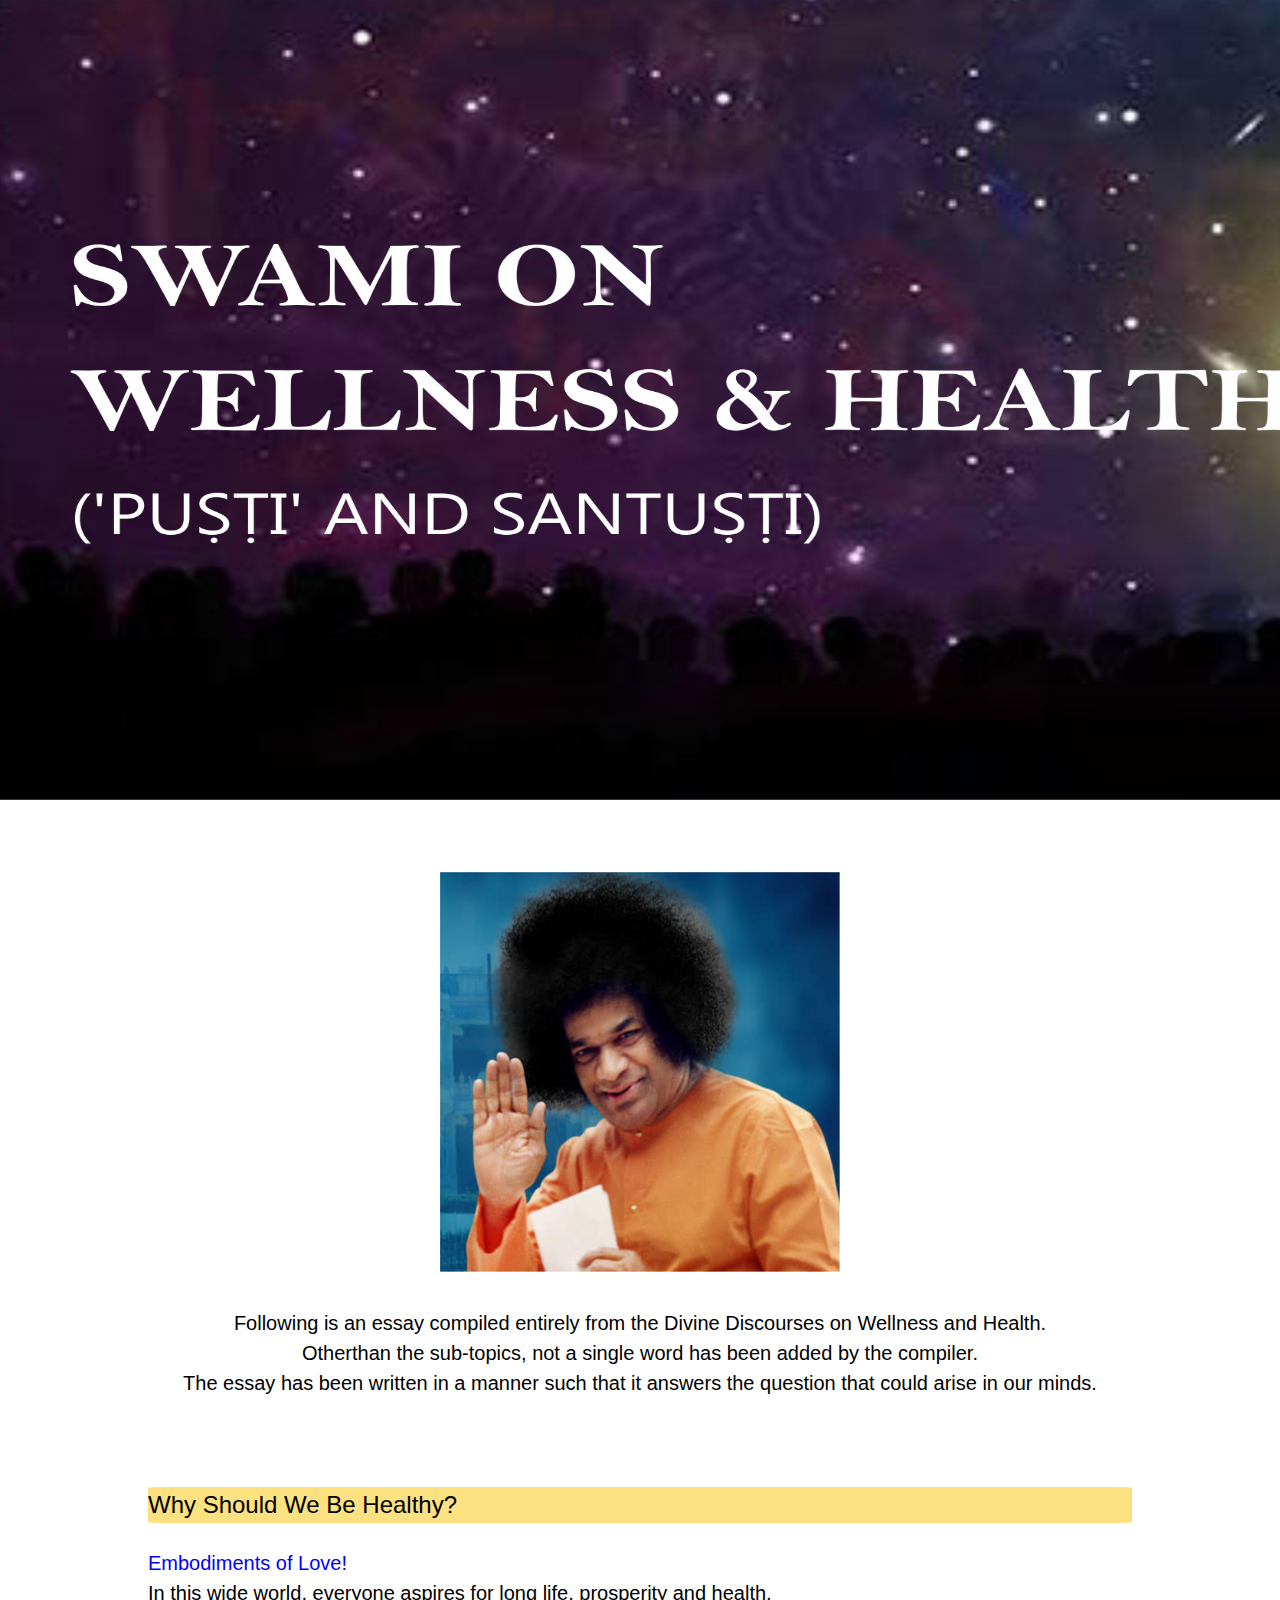
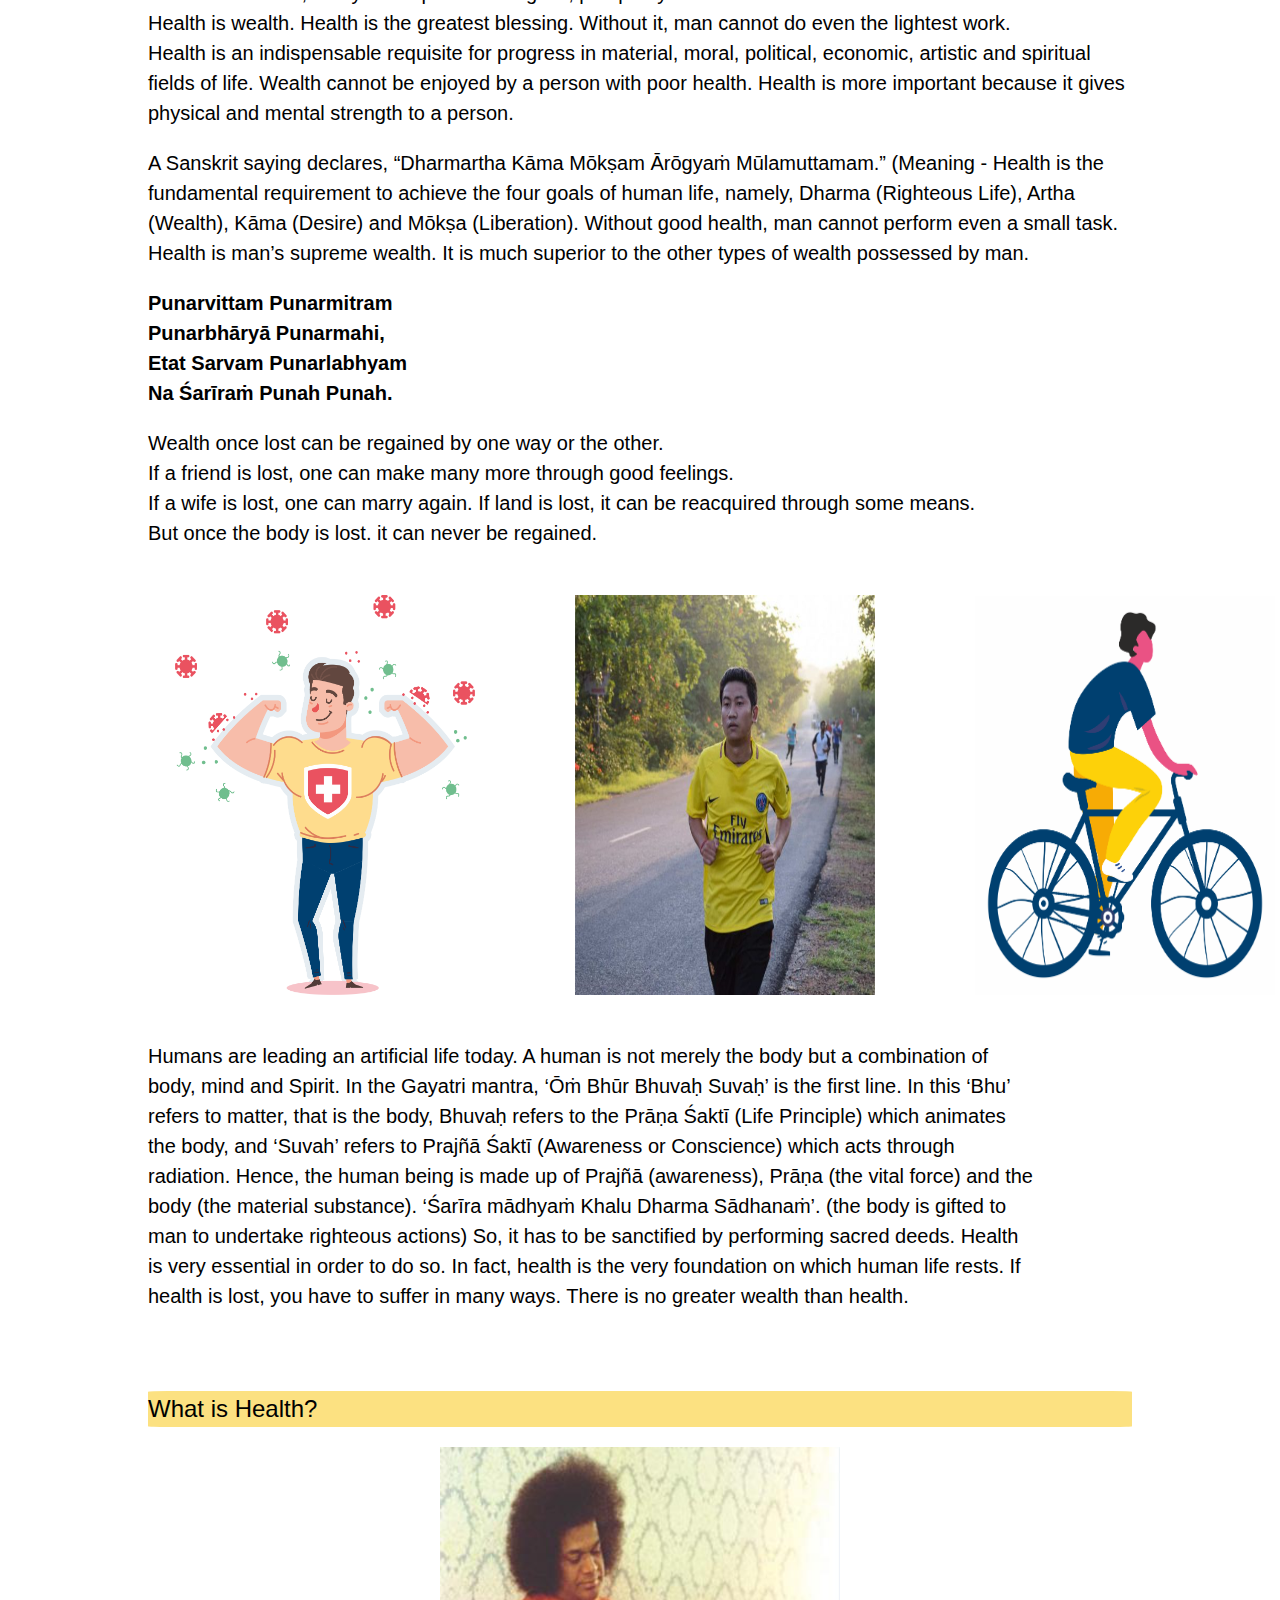
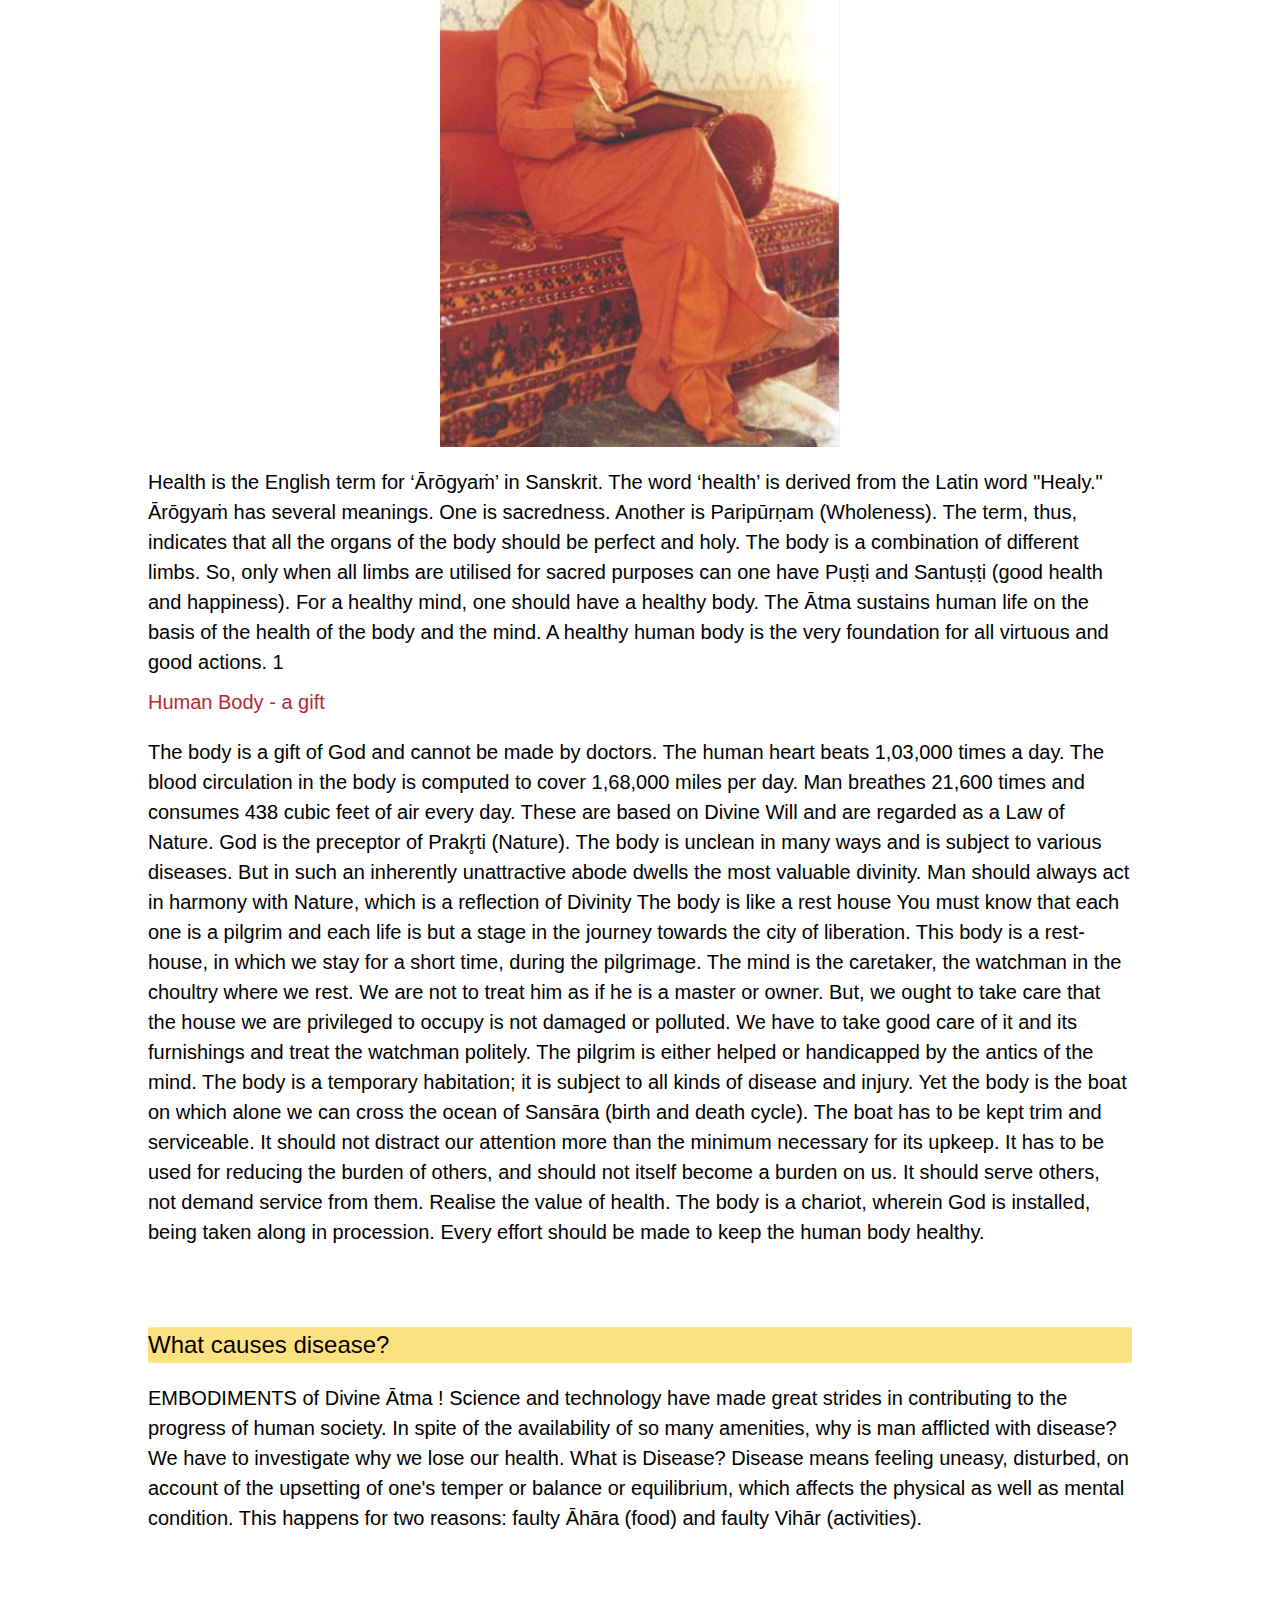
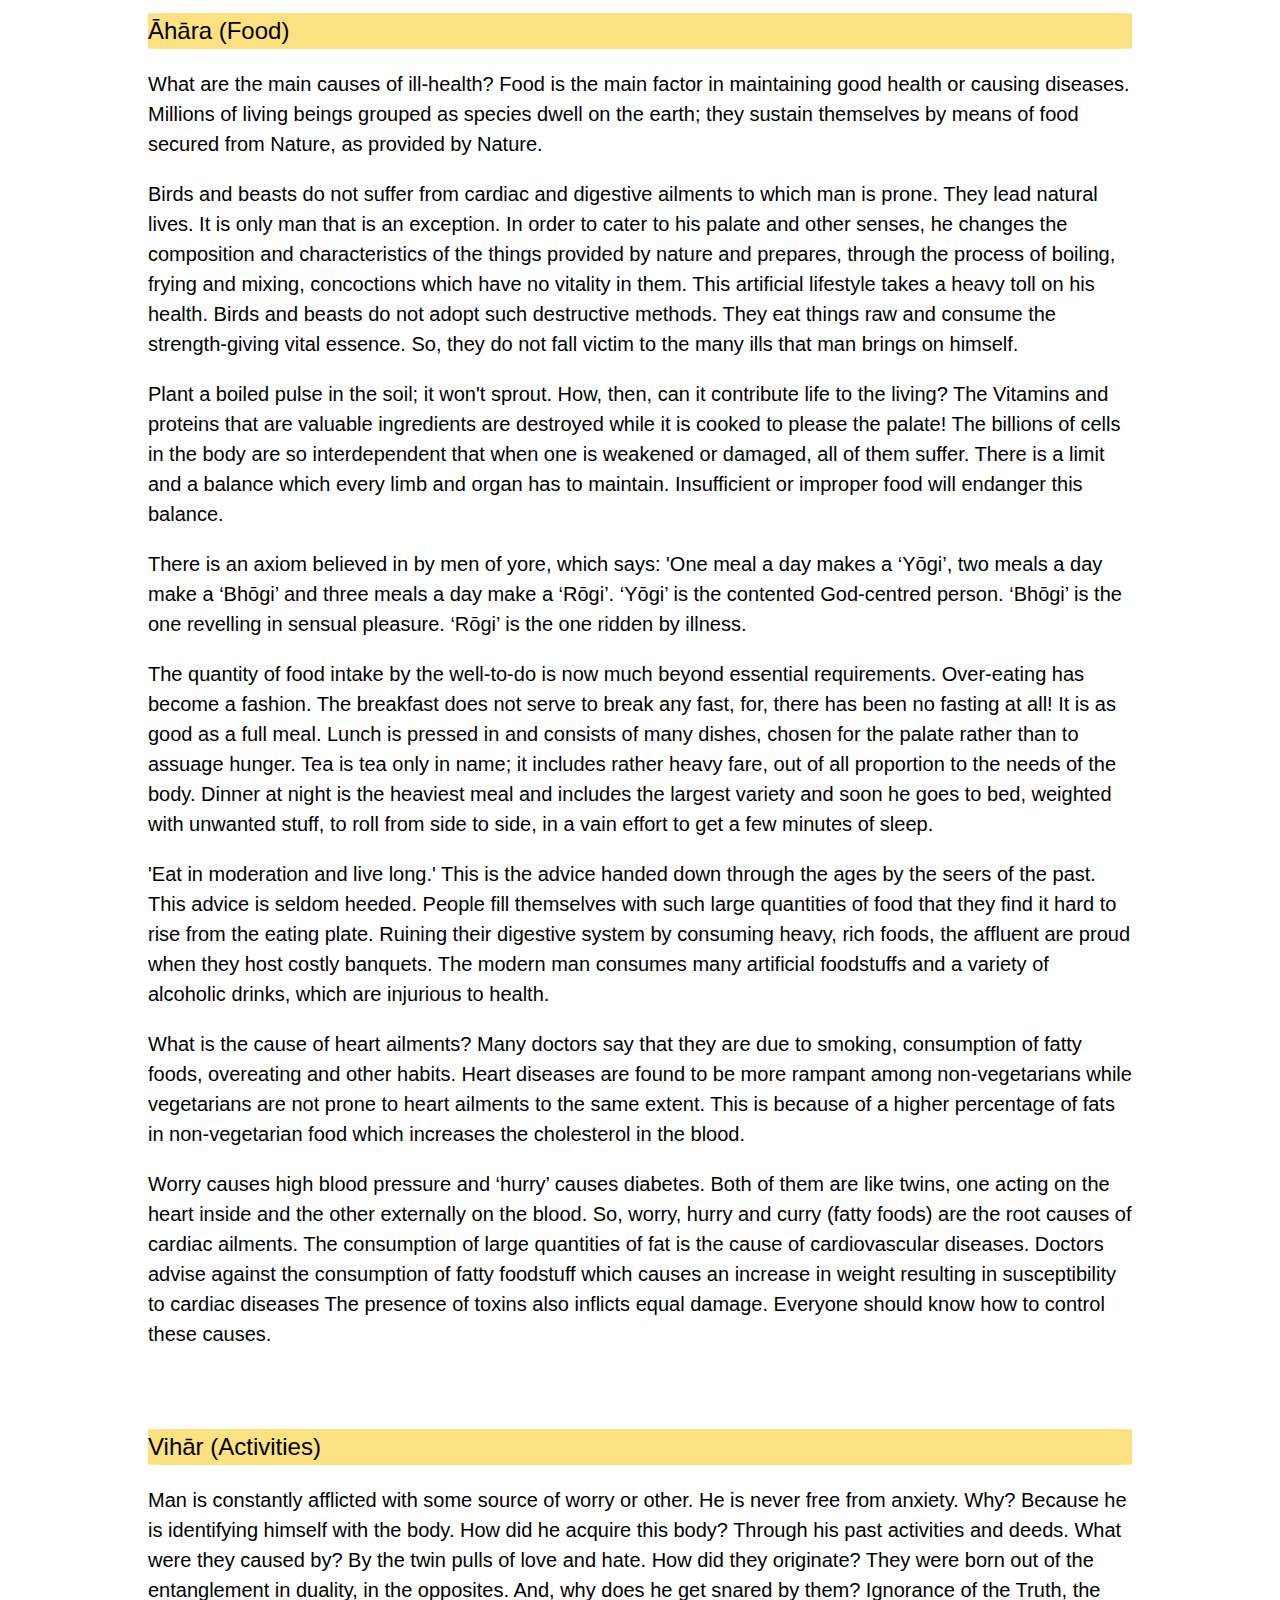
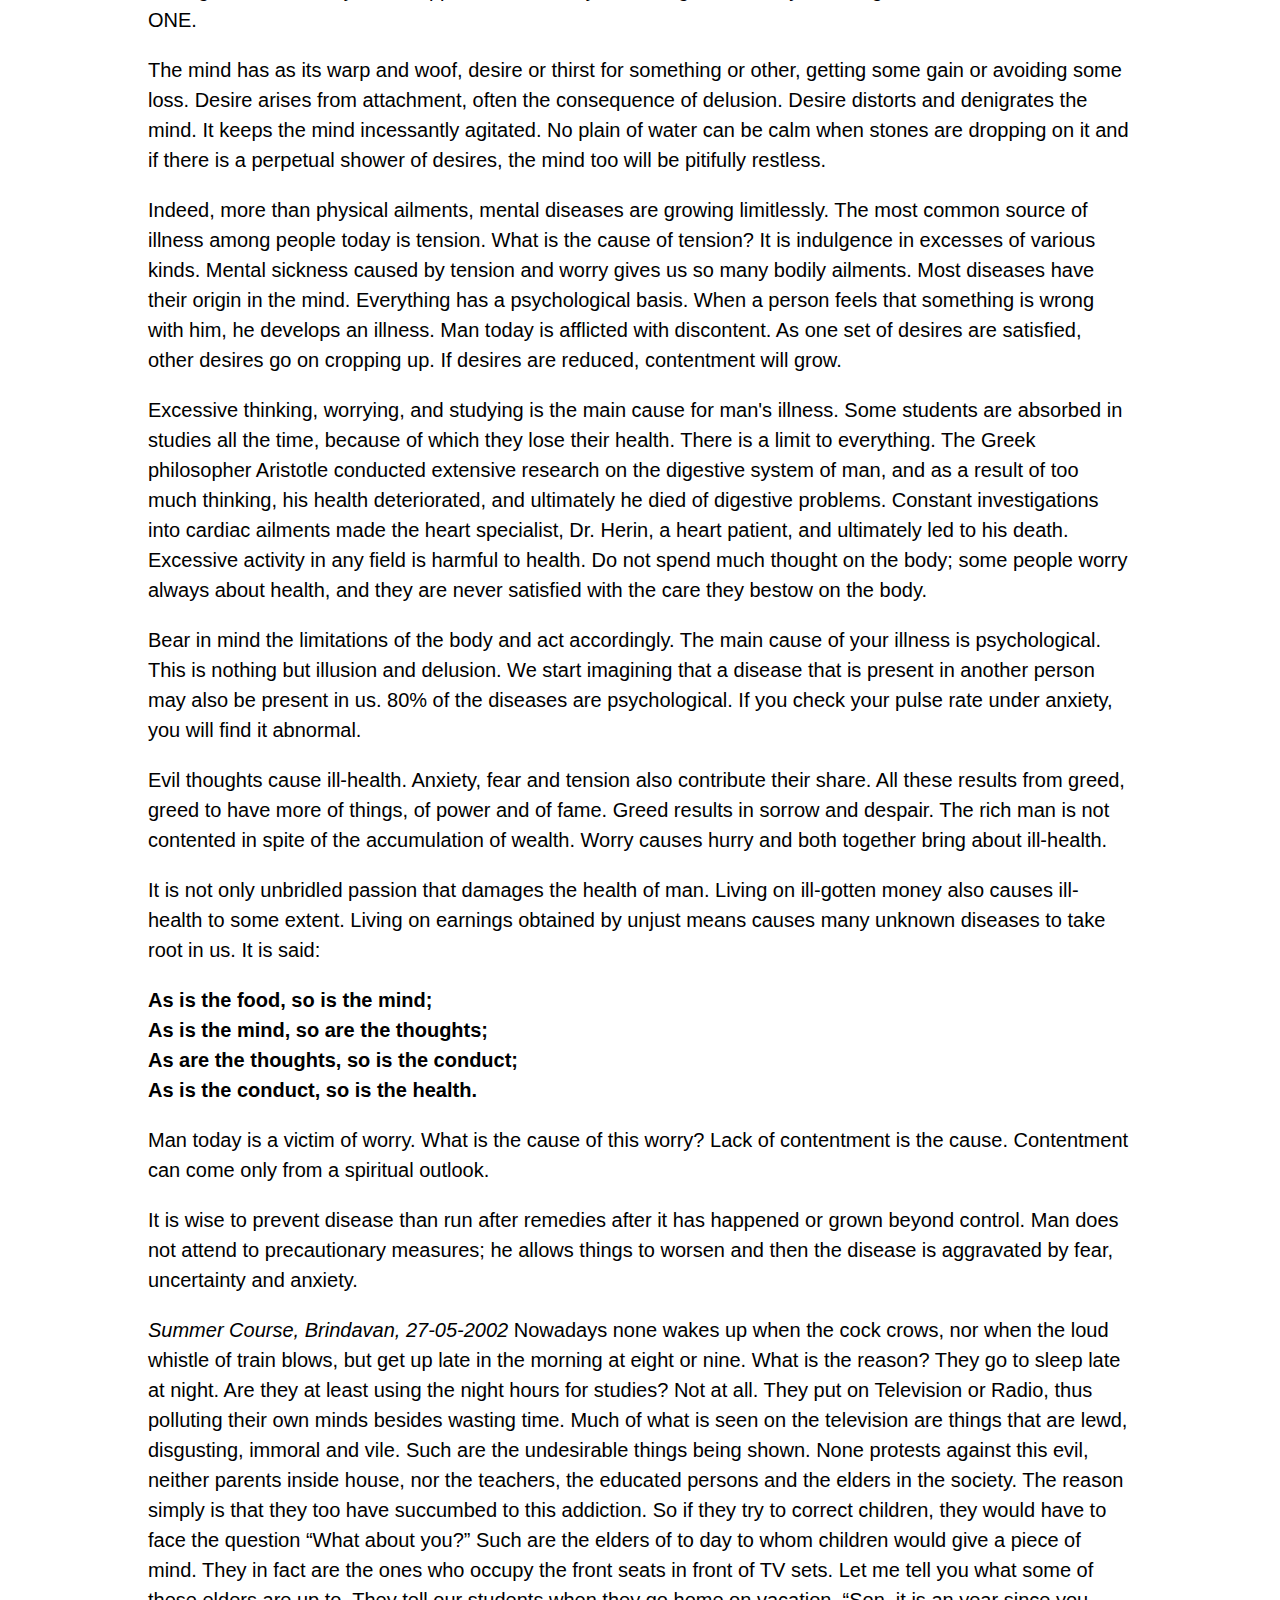
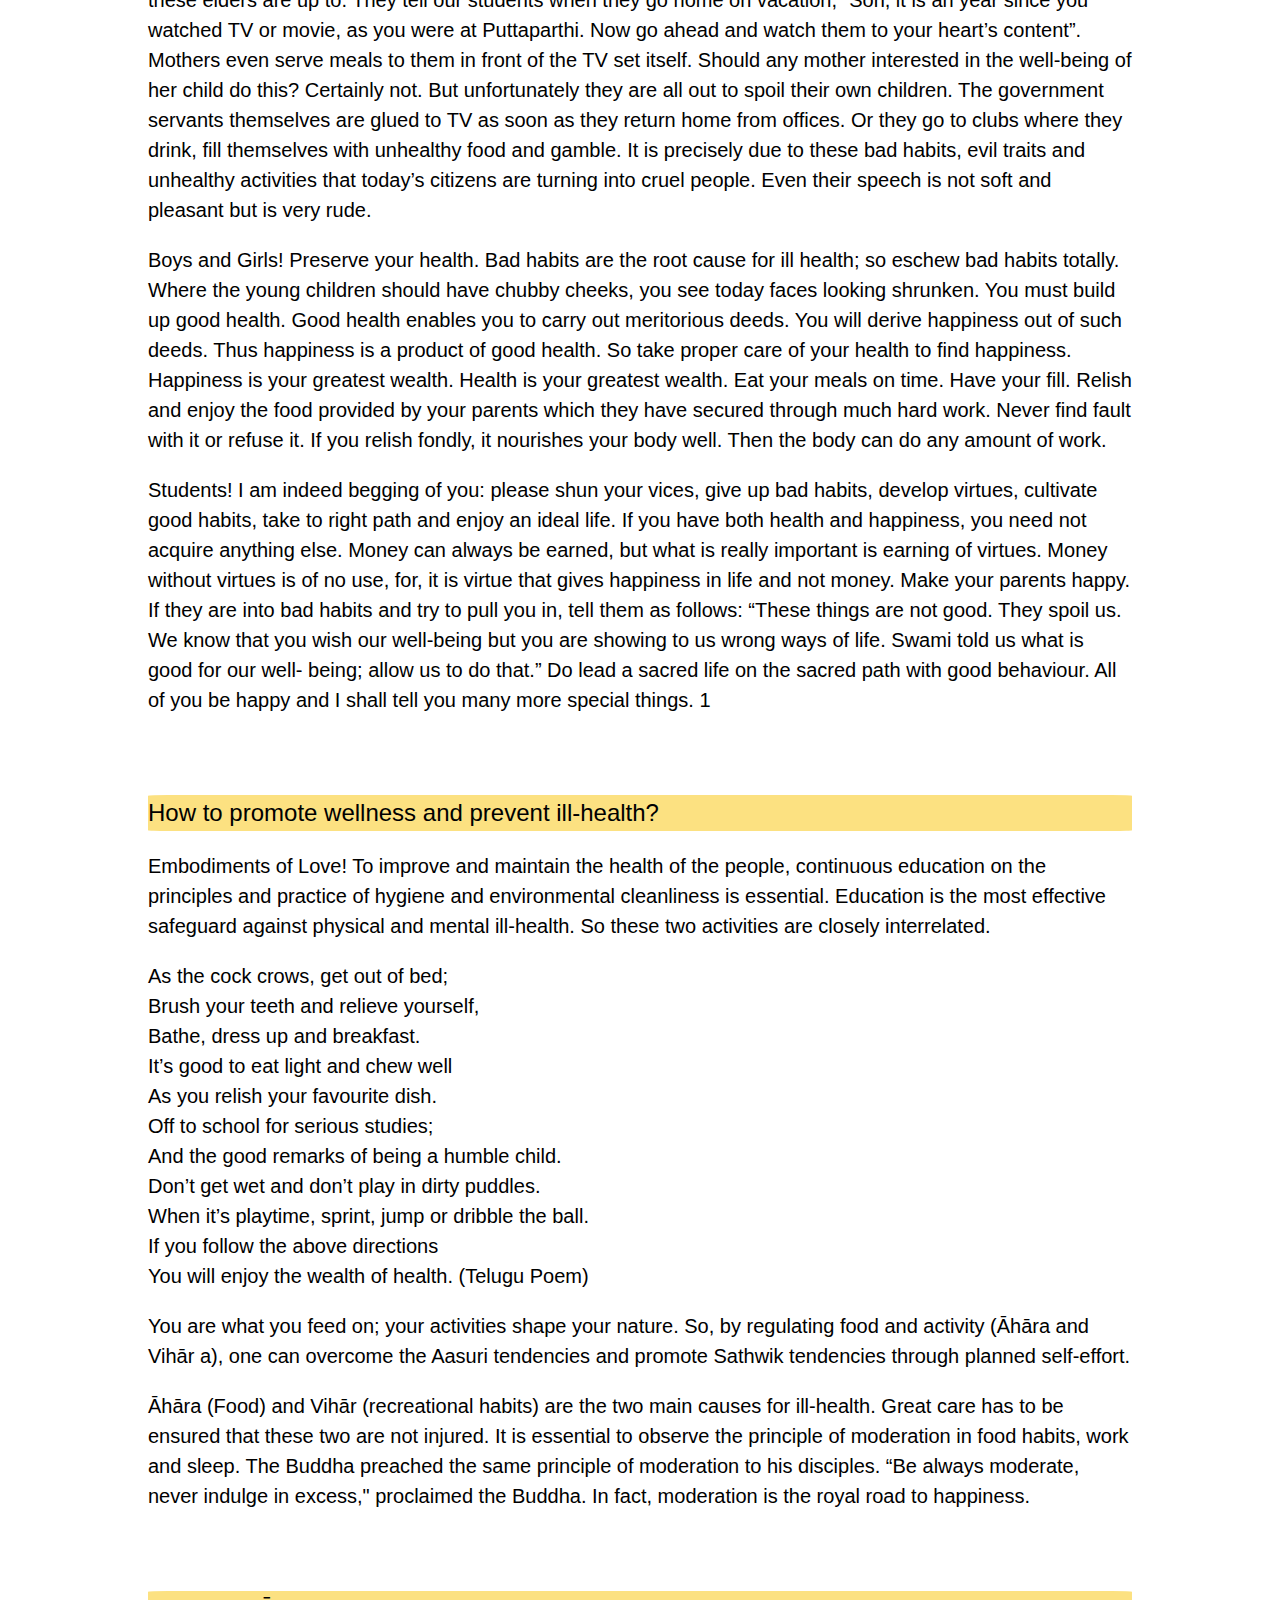
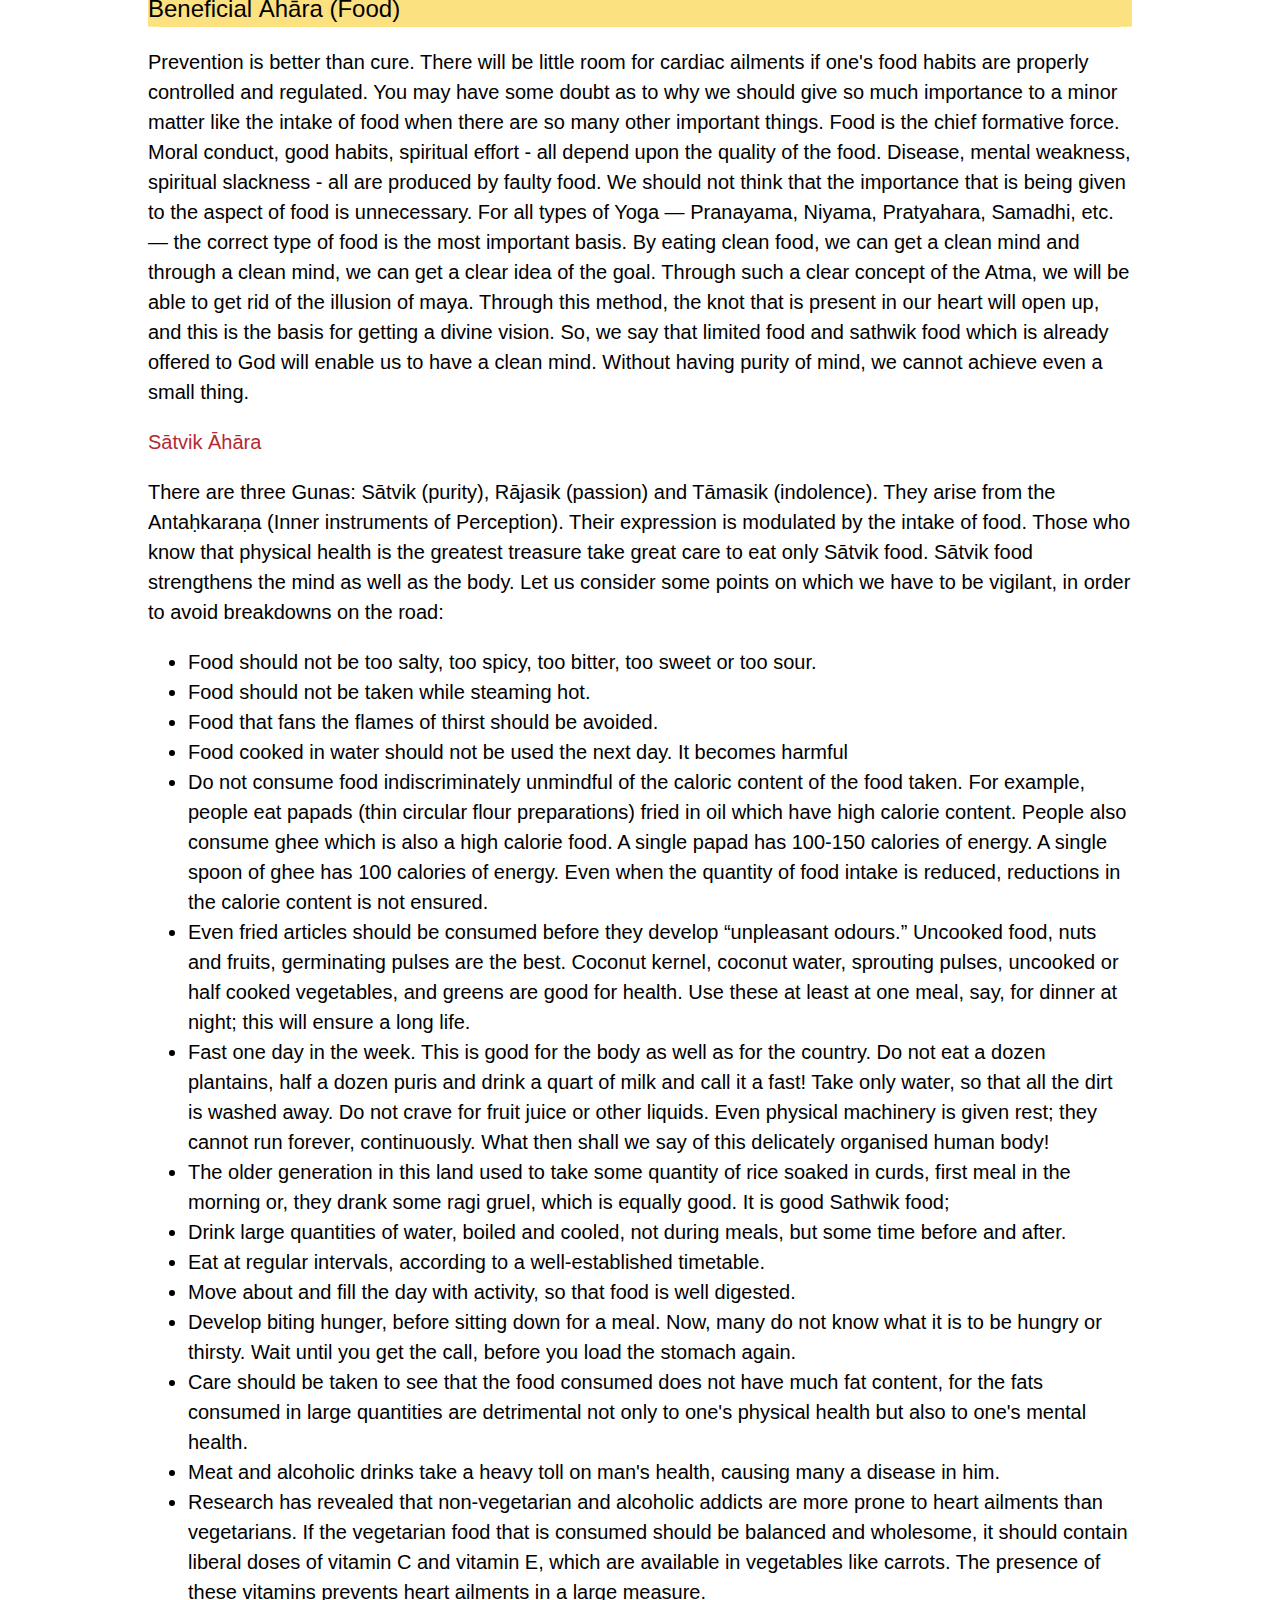
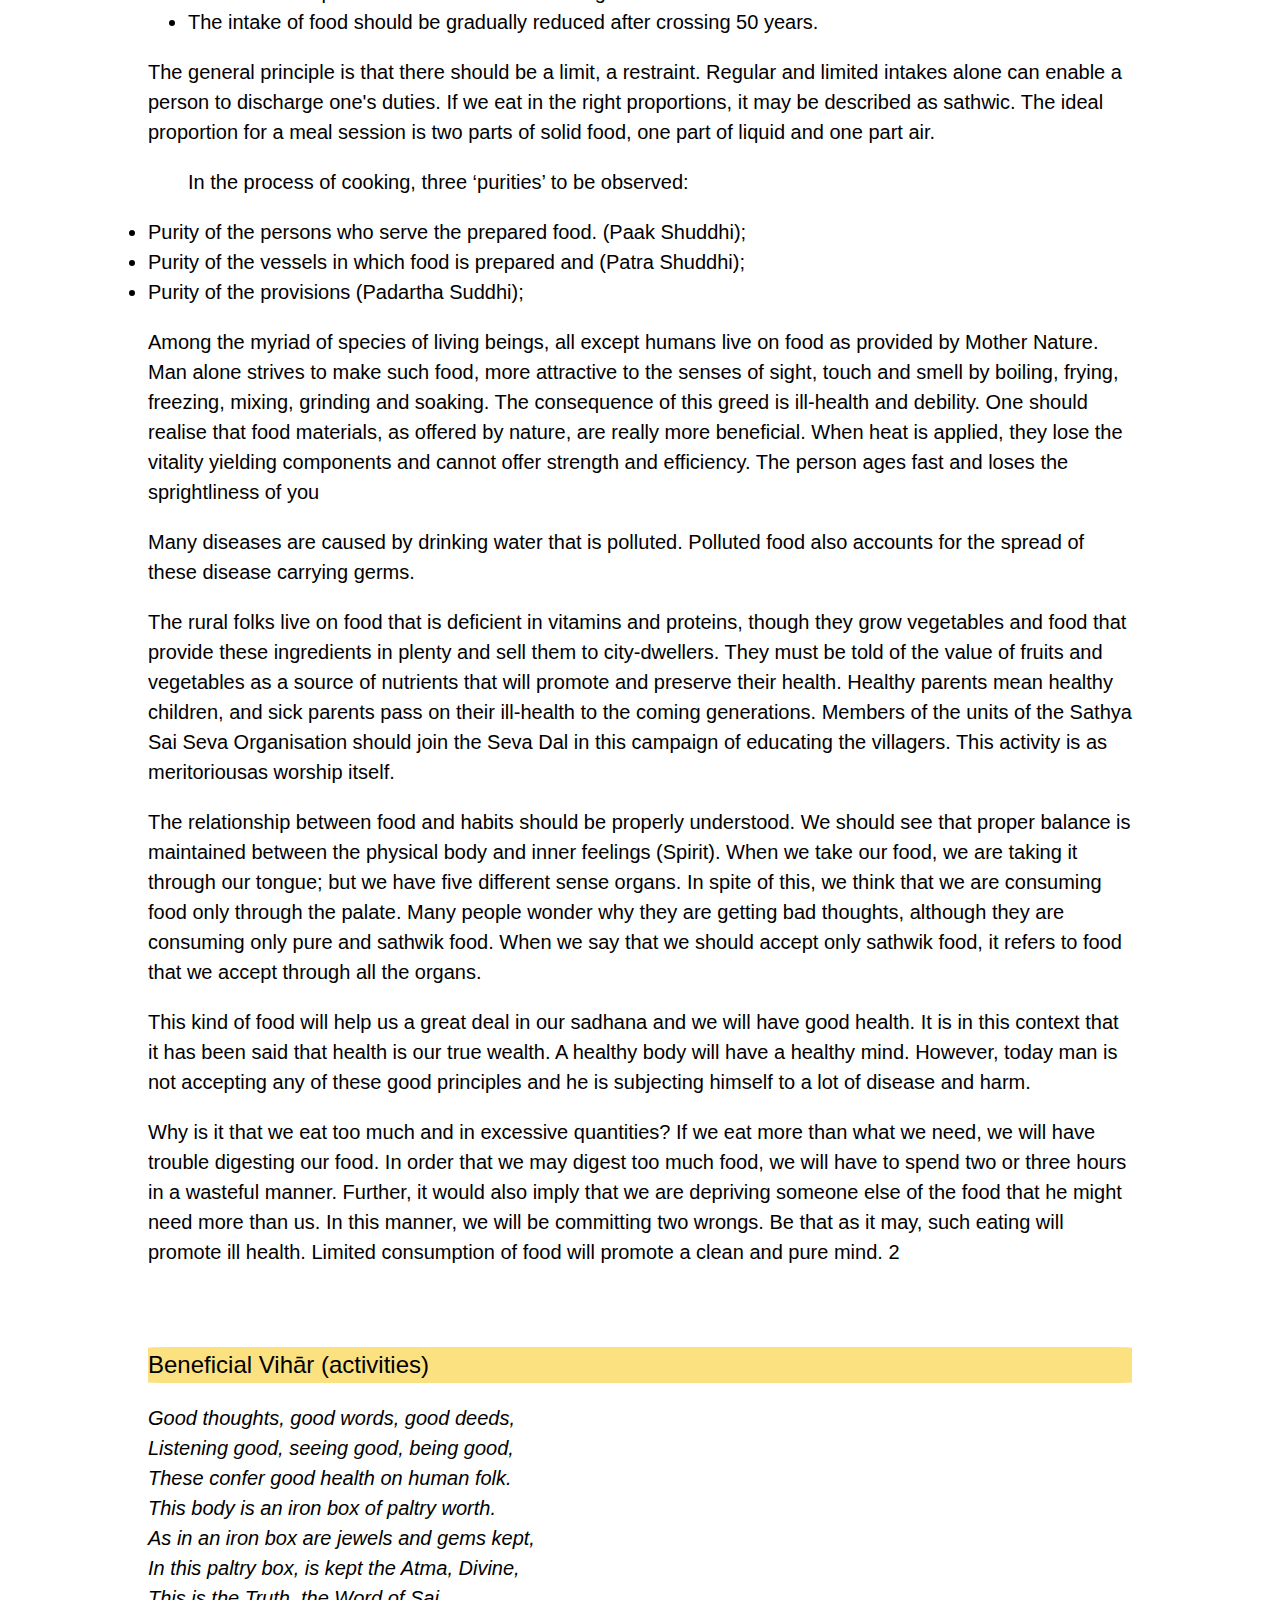
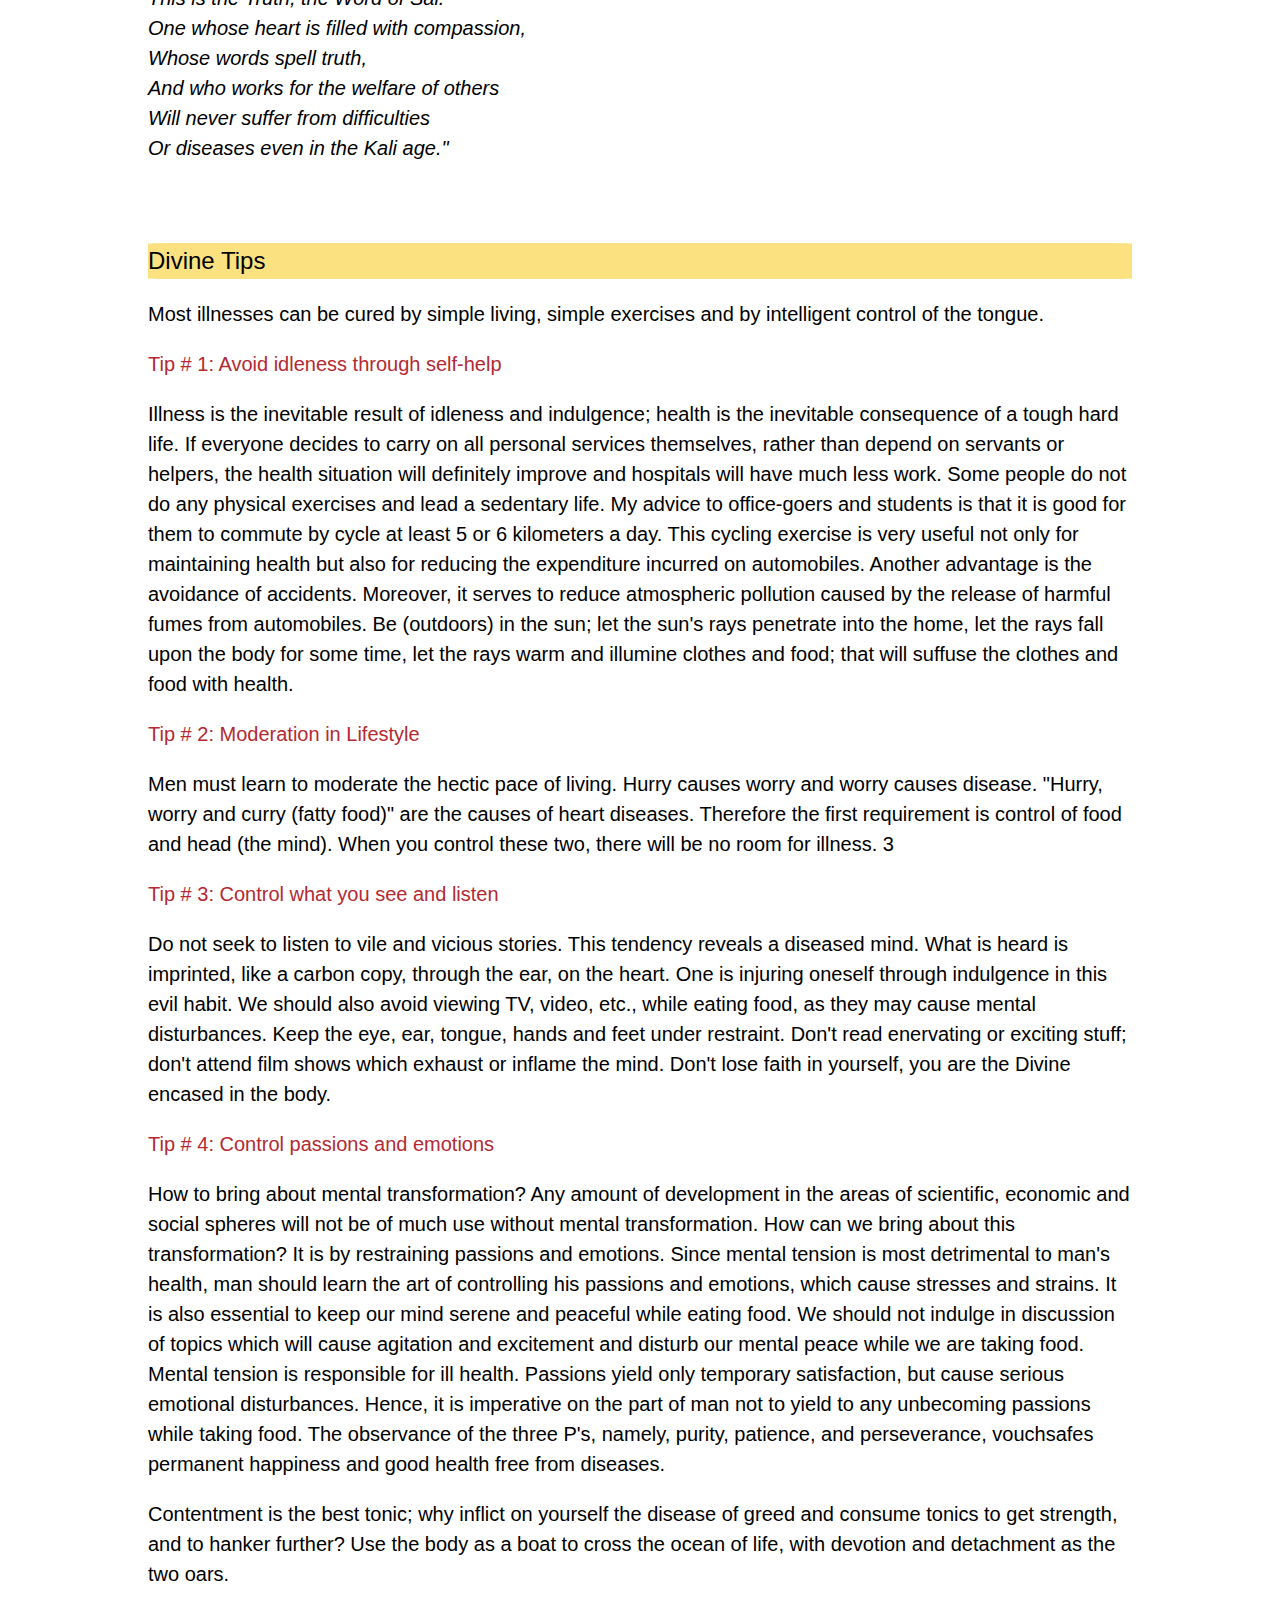
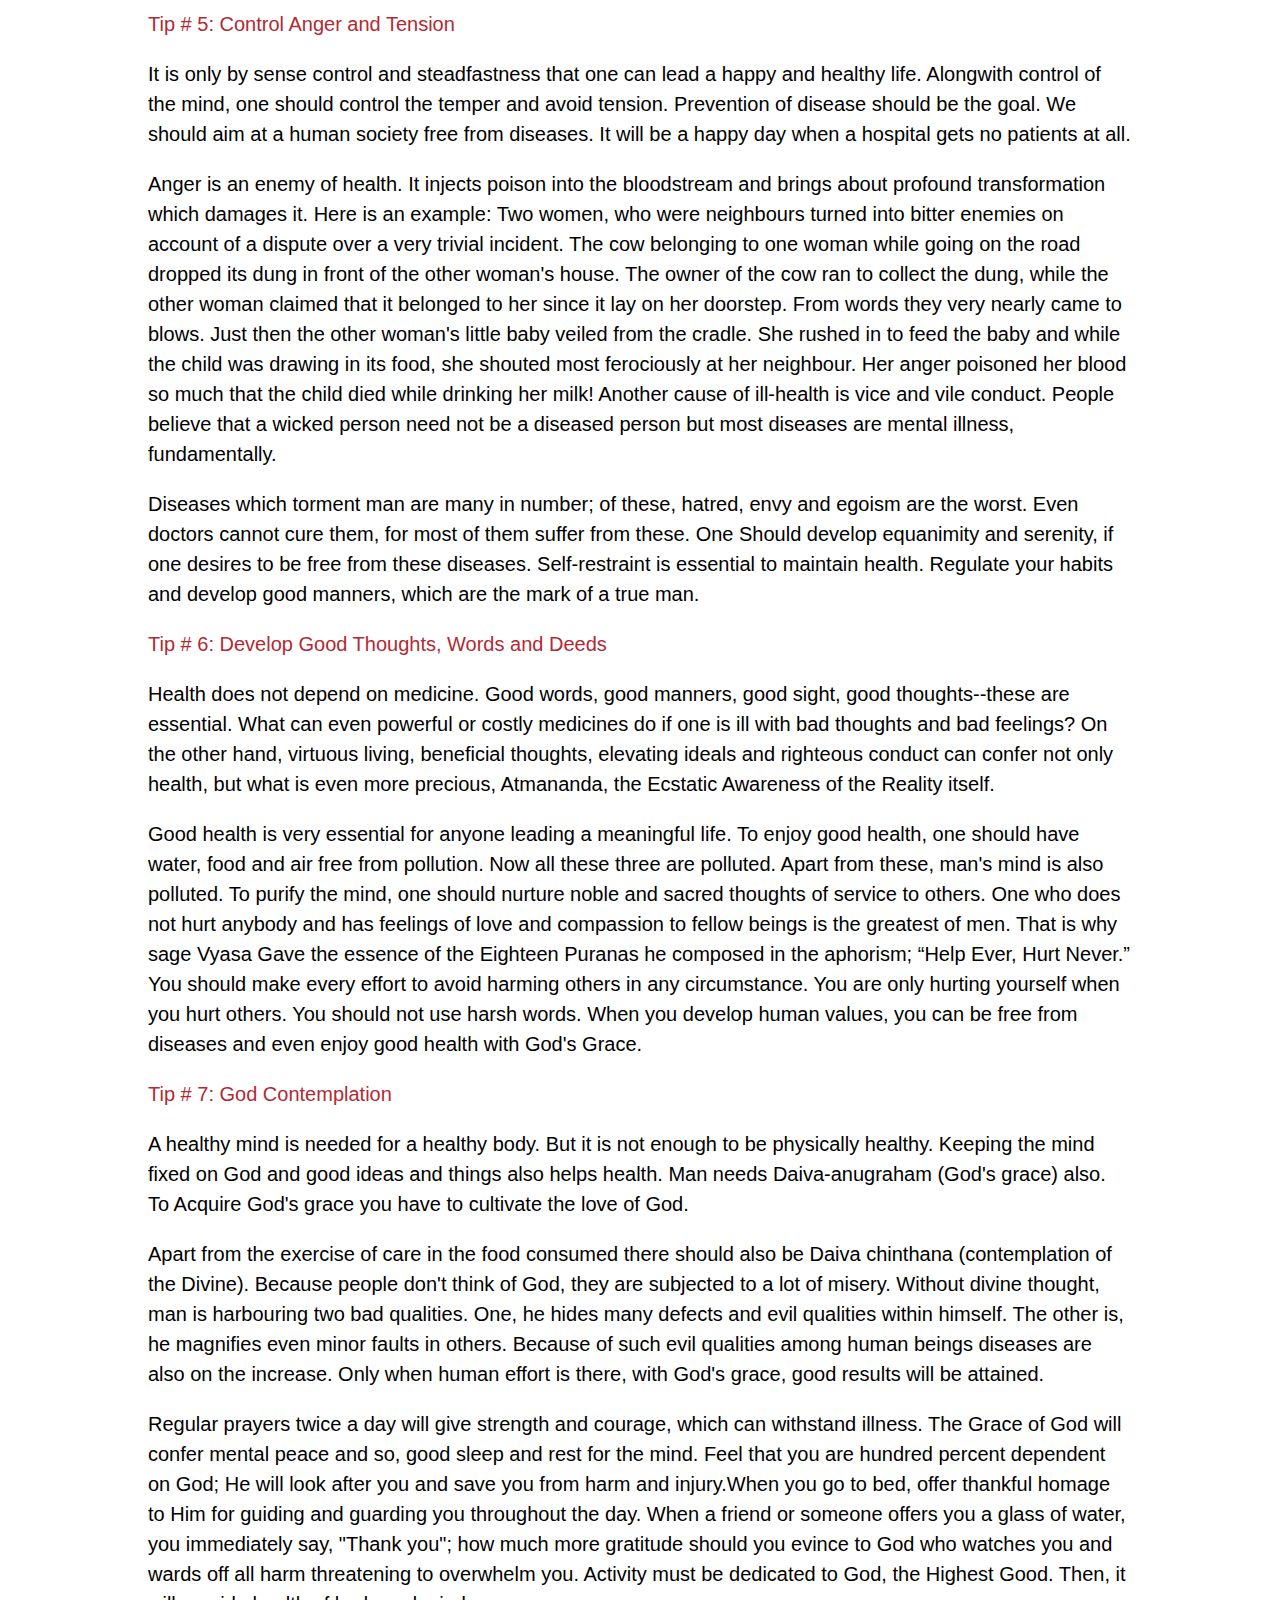
==== index.html @ aaf29cbf "Add files via upload" ====
<!DOCTYPE html>
<html lang="en">

<head>
    <meta charset="UTF-8">
    <meta http-equiv="X-UA-Compatible" content="IE=edge">
    <meta name="viewport" content="width=device-width, initial-scale=1.0">
    <title>Our App</title>
    <link rel="stylesheet" href="./styles.css">
    <!-- CSS only -->
    <link rel="stylesheet" href="https://www.w3schools.com/w3css/4/w3.css">
    <link href="https://cdn.jsdelivr.net/npm/bootstrap@5.1.3/dist/css/bootstrap.min.css" rel="stylesheet" integrity="sha384-1BmE4kWBq78iYhFldvKuhfTAU6auU8tT94WrHftjDbrCEXSU1oBoqyl2QvZ6jIW3" crossorigin="anonymous">
</head>

<body>
    <header>
    </header>
    <main>
        <section>
            <img class="header-image" src="./1.png" alt="swami on wellness and health" style="width:1900px;height:800px;"/>

            <div class="g5-main">
                <!-- <img class="header-image" src="./1.png" alt="swami on wellness and health" style="width:1400px;height:400px;"/> -->
             <div class="g5-box"> 
                 <div class="g5-img"> 
                    <img class="w3-margin" src="./1_1.png" alt="swami" style="width:400px;height:400px;"/>
                 </div>
                 <div class="g5-d">
                    <p> Following is an essay compiled entirely from the Divine Discourses on Wellness and Health. 
                        <br>
                        Otherthan the sub-topics, not a single word has been added by the compiler. <br>
                        The essay has been
                        written in a manner such that it answers the question that could arise in our minds.
                    </p> 
                 </div>
            </div>

            <div class='g5-sbox'>
                <div class="g5-sd">
                    <h3 class="g5-textbackground" style="margin:50px 0px 25px 0px;"> Why Should We Be Healthy? </h3>
                    <p>
                        <span class="g5-textColor"> Embodiments of Love! </span>  <br>
                        In this wide world, everyone aspires for long life, prosperity and health. <br>
                        Health is wealth. Health is the greatest blessing. Without it, man cannot do even the lightest work. <br>
                        Health is an indispensable requisite for progress in material, moral, political, economic, artistic and spiritual fields of life.
                        Wealth cannot be enjoyed by a person with poor health. Health is more important because it gives physical and mental strength to a person.
                    </p>
                </div>
                <div class="g5-simg">
                    <!-- <img style="width:300px;height:400px" src="./2.png"> -->
                </div>
            </div>

            <div class="g5-ttext">
                A Sanskrit saying declares, “Dharmartha Kāma Mōkṣam Ārōgyaṁ Mūlamuttamam.” 
                (Meaning - Health is the fundamental requirement to achieve the four goals of human life, namely,
                 Dharma (Righteous Life), Artha (Wealth), Kāma (Desire) and Mōkṣa (Liberation). Without good health, man cannot perform even a small task. Health is man’s supreme wealth. It is much superior to the other types of wealth possessed by man. 
                <div class="g5-solka">
                    <p>
                    <strong>
                    Punarvittam Punarmitram <br>
                    Punarbhāryā Punarmahi,<br>
                    Etat Sarvam Punarlabhyam<br>
                    Na Śarīraṁ Punah Punah.<br>
                    </strong>
                    </p>
                </div>
                Wealth once lost can be regained by one way or the other. <br>
                If a friend is lost, one can make many more through good feelings. <br>
                If a wife is lost, one can marry again. 
                If land is lost, it can be reacquired through some means. <br>
                But once the body is lost. it can never be regained. 
            </div>

            <div class="g5-fbox">
                    <!-- Humans are leading an artificial life today. A human is not merely the body but a combination of body, mind and Spirit. In the Gayatri mantra, ‘Ōṁ Bhūr Bhuvaḥ Suvaḥ’ is the first line. In this ‘Bhu’ refers to matter, that is the body, Bhuvaḥ refers to the Prāṇa Śaktī (Life Principle) which animates the body, and ‘Suvah’ refers to Prajñā Śaktī (Awareness or Conscience) which acts through radiation. Hence, the human being is made up of Prajñā (awareness), Prāṇa (the vital force) and the body (the material substance). 
                    ‘Śarīra mādhyaṁ Khalu Dharma Sādhanaṁ’. (the body is gifted to man to undertake righteous actions) So, it has to be sanctified by performing sacred deeds. Health is very essential in order to do so. In fact, health is the very foundation on which human life rests. If health is lost, you have to suffer in many ways. There is no greater wealth than health.6
                 -->
                <div class="g5-fimg">
                    <img style="width:300px;height:400px" src="./2.png">
                    <img style="width:300px;height:400px" src="./3.png"/>
                    <img style="width:300px;height:400px" src="./5.png"/>
                     <!-- <img style="width:300px;height:400px" src="./2.png"> -->
                </div>
                 <div class="g5-ftext">
                       <p>
                        Humans are leading an artificial life today. A human is not merely the body but a combination of body, mind and Spirit. In the Gayatri mantra, ‘Ōṁ Bhūr Bhuvaḥ Suvaḥ’ is the first line. In this ‘Bhu’ refers to matter, that is the body, Bhuvaḥ refers to the Prāṇa Śaktī (Life Principle) which animates the body, and ‘Suvah’ refers to Prajñā Śaktī (Awareness or Conscience) which acts through radiation. Hence, the human being is made up of Prajñā (awareness), Prāṇa (the vital force) and the body (the material substance). 
                        ‘Śarīra mādhyaṁ Khalu Dharma Sādhanaṁ’. (the body is gifted to man to undertake righteous actions) So, it has to be sanctified by performing sacred deeds. Health is very essential in order to do so. In fact, health is the very foundation on which human life rests. If health is lost, you have to suffer in many ways. There is no greater wealth than health.
                       </p>
                </div>
            </div>

            <div class="g5-fibox">
                <h3> What is Health? </h3>
                <div>
                   <center> <img src="./4.png" alt="image4" style="width:400px ;height: 600px ;margin:1% 0% 2% 0%"/> </center>
                </div>
                <div>
                    Health is the English term for ‘Ārōgyaṁ’ in Sanskrit. The word ‘health’ is derived from the Latin word "Healy." Ārōgyaṁ has several meanings. One is sacredness. Another is Paripūrṇam (Wholeness). The term, thus, indicates that all the organs of the body should be perfect and holy.
The body is a combination of different limbs. So, only when all limbs are utilised for sacred purposes can one have Puṣṭi and Santuṣṭi (good health and happiness). For a healthy mind, one should have a healthy body. The Ātma sustains human life on the basis of the health of the body and the mind. A healthy human body is the very foundation for all virtuous and good actions. 1
                </div>
            <!-- </div>

            <div> -->
                <h4> Human Body - a gift </h4>
                <div>
                    <p>
                    The body is a gift of God and cannot be made by doctors. The human heart beats 1,03,000 times a day. The blood circulation in the body is computed to cover 1,68,000 miles per day. Man breathes 21,600 times and consumes 438 cubic feet of air every day. These are based on Divine Will and are regarded as a Law of Nature. God is the preceptor of Prakr̥ti (Nature). The body is unclean in many ways and is subject to various diseases. But in such an inherently unattractive abode dwells the most valuable divinity. Man should always act in harmony with Nature, which is a reflection of Divinity
                    The body is like a rest house
You must know that each one is a pilgrim and each life is but a stage in the journey towards the city of liberation. This body is a rest-house, in which we stay for a short time, during the pilgrimage. The mind is the caretaker, the watchman in the choultry where we rest. We are not to treat him as if he is a master or owner. But, we ought to take care that the house we are privileged to occupy is not damaged or polluted. We have to take good care of it and its furnishings and treat the watchman politely. The pilgrim is either helped or handicapped by the antics of the mind.

The body is a temporary habitation; it is subject to all kinds of disease and injury. Yet the body is the boat on which alone we can cross the ocean of Sansāra (birth and death cycle). The boat has to be kept trim and serviceable. It should not distract our attention more than the minimum necessary for its upkeep. It has to be used for reducing the burden of others, and should not itself become a burden on us. It should serve others, not demand service from them.

Realise the value of health. The body is a chariot, wherein God is installed, being taken along in procession. Every effort should be made to keep the human body healthy. 
</p>
                </div>
                <div>
                    
                </div>
            </div>

            <div>
                <div class="g5-container">
               <h3> What causes disease? </h3>
                <div>
                    <p>
                    EMBODIMENTS of Divine Ātma ! 
                    Science and technology have made great strides in contributing to the progress of human society. In spite of the availability of so many amenities, why is man afflicted with disease? We have to investigate why we lose our health.
                    
                    What is Disease?
Disease means feeling uneasy, disturbed, on account of the upsetting of one's temper or balance or equilibrium, which affects the physical as well as mental condition. 
This happens for two reasons: faulty Āhāra (food) and faulty Vihār (activities).
           </p>
                </div>
                <div>
                    
                </div>
            </div>
            </div>

            <div>
                <div class="g5-container">
                 <h3> Āhāra (Food) </h3>
                <div>
                    <p>
                        What are the main causes of ill-health? Food is the main factor in maintaining good health or causing diseases. Millions of living beings grouped as species dwell on the earth; they sustain themselves by means of food secured from Nature, as provided by Nature. 
                    </p>
                    <p>
                        Birds and beasts do not suffer from cardiac and digestive ailments to which man is prone. They lead natural lives. It is only man that is an exception.   In order to cater to his palate and other senses, he changes the composition and characteristics of the things provided by nature and prepares, through the process of boiling, frying and mixing, concoctions which have no vitality in them. This artificial lifestyle takes a heavy toll on his health. Birds and beasts do not adopt such destructive methods. They eat things raw and consume the strength-giving vital essence. So, they do not fall victim to the many ills that man brings on himself.
                    </p>
                    <p>
                        Plant a boiled pulse in the soil; it won't sprout. How, then, can it contribute life to the living? The Vitamins and proteins that are valuable ingredients are destroyed while it is cooked to please the palate! The billions of cells in the body are so interdependent that when one is weakened or damaged, all of them suffer. There is a limit and a balance which every limb and organ has to maintain. Insufficient or improper food will endanger this balance. 
                    </p>
                    <p>
                        There is an axiom believed in by men of yore, which says: 'One meal a day makes a ‘Yōgi’, two meals a day make a ‘Bhōgi’ and three meals a day make a ‘Rōgi’. ‘Yōgi’ is the contented God-centred person. ‘Bhōgi’ is the one revelling in sensual pleasure. ‘Rōgi’ is the one  ridden by illness. 
                    </p>
                    <p>
                        The quantity of food intake by the well-to-do is now much beyond essential requirements. Over-eating has become a fashion. The breakfast does not serve to break any fast, for, there has been no fasting at all! It is as good as a full meal. Lunch is pressed in and consists of many dishes, chosen for the palate rather than to assuage hunger. Tea is tea only in name; it includes rather heavy fare, out of all proportion to the needs of the body. Dinner at night is the heaviest meal and includes the largest variety and soon he goes to bed, weighted with unwanted stuff, to roll from side to side, in a vain effort to get a few minutes of sleep. 
                    </p>
                    <p>
                        'Eat in moderation and live long.' This is the advice handed down through the ages by the seers of the past. This advice is seldom heeded. People fill themselves with such large quantities of food that they find it hard to rise from the eating plate. Ruining their digestive system by consuming heavy, rich foods, the affluent are proud when they host costly banquets. The modern man consumes many artificial foodstuffs and a variety of alcoholic drinks, which are injurious to health. 
                    </p>
                    <p>
                        What is the cause of heart ailments? Many doctors say that they are due to smoking, consumption of fatty foods, overeating and other habits. Heart diseases are found to be more rampant among non-vegetarians while vegetarians are not prone to heart ailments to the same extent. This is because of a higher percentage of fats in non-vegetarian food which increases the cholesterol in the blood. 
                    </p>
                    <p>
Worry causes high blood pressure and ‘hurry’ causes diabetes. Both of them are like twins, one acting on the heart inside and the other externally on the blood.  So, worry, hurry and curry (fatty foods) are the root causes of cardiac ailments. The consumption of large quantities of fat is the cause of cardiovascular diseases. Doctors advise against the consumption of fatty foodstuff which causes an increase in weight resulting in susceptibility to cardiac diseases The presence of toxins also inflicts equal damage. Everyone should know how to control these causes.
                    </p>
                </div>
                </div>

                <div class="g5-container">
                <h3> Vihār (Activities) </h3>
                <div>
                    <p>
                        Man is constantly afflicted with some source of worry or other. He is never free from anxiety. Why? Because he is identifying himself with the body. How did he acquire this body? Through his past activities and deeds. What were they caused by? By the twin pulls of love and hate. How did they originate? They were born out of the entanglement in duality, in the opposites. And, why does he get snared by them? Ignorance of the Truth, the ONE.
                    </p>
                    <p>
The mind has as its warp and woof, desire or thirst for something or other, getting some gain or avoiding some loss. Desire arises from attachment, often the consequence of delusion. Desire distorts and denigrates the mind. It keeps the mind incessantly agitated. No plain of water can be calm when stones are dropping on it and if there is a perpetual shower of desires, the mind too will be pitifully restless.
                    </p>
                    <p>
                        Indeed, more than physical ailments, mental diseases are growing limitlessly. The most common source of illness among people today is tension. What is the cause of tension? It is indulgence in excesses of various kinds. Mental sickness caused by tension and worry gives us so many bodily ailments. Most diseases have their origin in the mind. Everything has a psychological basis. When a person feels that something is wrong with him, he develops an illness. Man today is afflicted with discontent. As one set of desires are satisfied, other desires go on cropping up. If desires are reduced, contentment will grow. 
                    </p>
                    <p>
                        Excessive thinking, worrying, and studying is the main cause for man's illness. Some students are absorbed in studies all the time, because of which they lose their health. There is a limit to everything. The Greek philosopher Aristotle conducted extensive research on the digestive system of man, and as a result of too much thinking, his health deteriorated, and ultimately he died of digestive problems. Constant investigations into cardiac ailments made the heart specialist, Dr. Herin, a heart patient, and ultimately led to his death. Excessive activity in any field is harmful to health. Do not spend much thought on the body; some people worry always about health, and they are never satisfied with the care they bestow on the body.
                    </p>
                    <p>
Bear in mind the limitations of the body and act accordingly. The main cause of your illness is psychological. This is nothing but illusion and delusion. We start imagining that a disease that is present in another person may also be present in us. 80% of the diseases are psychological. If you check your pulse rate under anxiety, you will find it abnormal.
                    </p>
                    <p>
                        Evil thoughts cause ill-health. Anxiety, fear and tension also contribute their share. All these results from greed, greed to have more of things, of power and of fame. Greed results in sorrow and despair. The rich man is not contented in spite of the accumulation of wealth. Worry causes hurry and both together bring about ill-health.
                    </p>
                    <p>
                        It is not only unbridled passion that damages the health of man. Living on ill-gotten money also causes ill-health to some extent. Living on earnings obtained by unjust means causes many unknown diseases to take root in us. It is said: 
                    </p>
                    <p
                    ><strong>
                        As is the food, so is the mind; <br> 
                        As is the mind, so are the thoughts; <br>
                        As are the thoughts, so is the conduct; <br>
                        As is the conduct, so is the health.<br>
                    </strong>
                </p>
                    <p>Man today is a victim of worry. What is the cause of this worry? Lack of contentment is the cause. Contentment can come only from a spiritual outlook.</p>
                    <p>It is wise to prevent disease than run after remedies after it has happened or grown beyond control. Man does not attend to precautionary measures; he allows things to worsen and then the disease is aggravated by fear, uncertainty and anxiety.</p>
                    
                    <p>
                    <em> Summer Course, Brindavan, 27-05-2002 </em>
Nowadays none wakes up when the cock crows, nor when the loud whistle of train blows, but get up late in the morning at eight or nine. What is the reason? They go to sleep late at night. Are they at least using the night hours for studies? Not at all. They put on Television or Radio, thus polluting their own minds besides wasting time. Much of what is seen on the television are things that are lewd, disgusting, immoral and vile. Such are the           
undesirable things being shown. None protests against this evil, neither parents inside house, nor the teachers, the educated persons and the elders in the society. The reason simply is that they too have succumbed to this addiction. So if they try to correct children, they would have to face the question “What about you?” Such are the elders of to day to whom children would give a piece of mind. They in fact are the ones who occupy the front seats in front of TV sets. Let me tell you what some of these elders are up to. They tell our students when they go home on vacation, “Son, it is an year since you watched TV or movie, as you were at Puttaparthi. Now go ahead and watch them to your heart’s content”. Mothers even serve meals to them in front of the TV set itself. Should any mother interested in the well-being of her child do this? Certainly not. But unfortunately they are all out to spoil their own children. The government servants themselves are glued to TV as soon as they return home from offices. Or they go to clubs where they drink, fill themselves with unhealthy food and gamble. It is precisely due to these bad habits, evil traits and unhealthy activities that today’s citizens are turning into cruel people. Even their speech is not soft and pleasant but is very rude. </p>
<p>Boys and Girls! Preserve your health. Bad habits are the root cause for ill health; so eschew bad habits totally. Where the young children should have chubby cheeks, you see today faces looking shrunken. You must build up good health. Good health enables you to carry out meritorious deeds. You will derive happiness out of such deeds. Thus happiness is a product of good health. So take proper care of your health to find happiness. Happiness is your greatest wealth. Health is your greatest wealth.  Eat your meals on time. Have your fill. Relish and enjoy the food provided by your parents which they have secured through much hard work. Never find fault with it or refuse it. If you relish fondly, it nourishes your body well. Then the body can do any amount of work.</p>
<p> Students! I am indeed begging of you: please shun your vices, give up bad habits, develop virtues, cultivate good habits, take to right path and enjoy an ideal life. If you have both health and happiness, you need not acquire anything else. Money can always be earned, but what is really important is earning of virtues. Money without virtues is of no use, for, it is virtue that gives happiness in life and not money. Make your parents happy. If they are into bad habits and try to pull you in, tell them as follows: “These things are not good. They spoil us. We know that you wish our well-being but you are showing to us wrong ways of life. Swami told us what is good for our well- being; allow us to do that.” Do lead a sacred life on the sacred path with good behaviour. All of you be happy and I shall tell you many more special things. 1</p>
</div>
            </div>
 </div>
            <div>
            
            <div class="g5-container">
                <h3> How to promote wellness and prevent ill-health?</h3>
               <p>
                   Embodiments of Love!
                To improve and maintain the health of the people, continuous education on the principles and practice of hygiene and environmental cleanliness is essential. Education is the most effective safeguard against physical and mental ill-health. So these two activities are closely interrelated.
            </p>
            <p>
As the cock crows, get out of bed;<br>
Brush your teeth and relieve yourself,<br>
Bathe, dress up and breakfast. <br>
It’s good to eat light and chew well<br>
As you relish your favourite dish.<br>
Off to school for serious studies;<br>
And the good remarks of being a humble child.<br>
Don’t get wet and don’t play in dirty puddles.<br>
When it’s playtime, sprint, jump or dribble the ball.<br>
If you follow the above directions<br>
You will enjoy the wealth of health. (Telugu Poem) <br>
            </p>
            <p>
                You are what you feed on; your activities shape your nature. So, by regulating food and activity (Āhāra and Vihār a), one can overcome the Aasuri tendencies and promote Sathwik tendencies through planned self-effort. 
            </p>
            <p>
                Āhāra  (Food) and Vihār  (recreational habits) are the two main causes for ill-health. Great care has to be ensured that these two are not injured. It is essential to observe the principle of moderation in food habits, work and sleep. The Buddha preached the same
                principle of moderation to his disciples. “Be always moderate, never indulge in excess," proclaimed the Buddha. In fact, moderation is the royal road to happiness.
            </p>
            </div>
          
            <div>
                <div class="g5-container">
                <h3>Beneficial Āhāra  (Food)</h3>
                    <p>Prevention is better than cure. There will be little room for cardiac ailments if one's food habits are properly controlled and regulated. You may have some doubt as to why we should give so much importance to a minor matter like the intake of food when there are so many other important things. Food is the chief formative force. Moral conduct, good habits, spiritual effort - all depend upon the quality of the food. Disease, mental weakness, spiritual slackness - all are produced by faulty food. We should not think that the importance that is being given to the aspect of food is unnecessary. For all types of Yoga — Pranayama, Niyama, Pratyahara, Samadhi, etc. — the correct type of food is the most important basis.  By eating clean food, we can get a clean mind and through a clean mind, we can get a clear idea of the goal. Through such a clear concept of the Atma, we will be able to get rid of the illusion of maya. Through this method, the knot that is present in our heart will open up, and this is the basis for getting a divine vision.  So, we say that limited food and sathwik food which is already offered to God will enable us to have a clean mind. Without having purity of mind, we cannot achieve even a small thing.
                        </p>
                    
                        <h4>Sātvik Āhāra </h4>
                        <p>
                        There are three Gunas: Sātvik (purity), Rājasik (passion) and Tāmasik (indolence). They arise from the Antaḥkaraṇa (Inner instruments of Perception). Their expression is modulated by the intake of food. Those who know that physical health is the greatest treasure take great care to eat only Sātvik food. Sātvik food strengthens the mind as well as the body. Let us consider some points on which we have to be vigilant, in order to avoid breakdowns on the road: 
                        </p>
                        <p>
                        <ul>
                            <li> Food should not be too salty, too spicy, too bitter, too sweet or too sour. </li>
                            <li> Food should not be taken while steaming hot. </li>
                            <li> Food that fans the flames of thirst should be avoided.</li>
                            <li>  Food cooked in water should not be used the next day. It becomes harmful </li> 
                            <li> Do not consume food indiscriminately unmindful of the caloric content of the food taken. For example, people eat papads (thin circular flour preparations) fried in oil which have high calorie content. People also consume ghee which is also a high calorie food. A single papad has 100-150 calories of energy. A single spoon of ghee has 100 calories of energy. Even when the quantity of food intake is reduced, reductions in the calorie content is not ensured. </li>
                           <li> Even fried articles should be consumed before they develop “unpleasant odours.” Uncooked food, nuts and fruits, germinating pulses are the best. Coconut kernel, coconut water, sprouting pulses, uncooked or half cooked vegetables, and greens are good for health. Use these at least at one meal, say, for dinner at night; this will ensure a long life. </li>
                           <li> Fast one day in the week. This is good for the body as well as for the country. Do not eat a dozen plantains, half a dozen puris and drink a quart of milk and call it a fast! Take only water, so that all the dirt is washed away. Do not crave for fruit juice or other liquids. Even physical machinery is given rest; they cannot run forever, continuously. What then shall we say of this delicately organised human body! </li>
                           <li> The older generation in this land used to take some quantity of rice soaked in curds, first meal in the morning or, they drank some ragi gruel, which is equally good. It is good Sathwik food; </li>
                           <li> Drink large quantities of water, boiled and cooled, not during meals, but some time before and after. </li>
                           <li> Eat at regular intervals, according to a well-established timetable. </li>
                           <li> Move about and fill the day with activity, so that food is well digested.</li>
                           <li> Develop biting hunger, before sitting down for a meal. Now, many do not know what it is to be hungry or thirsty. Wait until you get the call, before you load the stomach again. </li>
                           <li> Care should be taken to see that the food consumed does not have much fat content, for the fats consumed in large quantities are detrimental not only to one's physical health but also to one's mental health. </li>
                           <li> Meat and alcoholic drinks take a heavy toll on man's health, causing many a disease in him. </li>
                           <li> Research has revealed that non-vegetarian and alcoholic addicts are more prone to heart ailments than vegetarians. If the vegetarian food that is consumed should be balanced and wholesome, it should contain liberal doses of vitamin C and vitamin E, which are available in vegetables like carrots. The presence of these vitamins prevents heart ailments in a large measure. </li>
                           <li> The intake of food should be gradually reduced after crossing 50 years. </li>
                        </ul>
                        </p>
                        <p>The general principle is that there should be a limit, a restraint. Regular and limited intakes alone can enable a person to discharge one's duties. If we eat in the right proportions, it may be described as sathwic. The ideal proportion for a meal session is two parts of solid food, one part of liquid and one part air. </p>
                <p>
                   <ul> In the process of cooking, three ‘purities’ to be observed: </ul>
  <li>  Purity of the persons who serve the prepared food. (Paak Shuddhi); </li>
    <li> Purity of the vessels in which food is prepared and (Patra Shuddhi);</li>
    <li> Purity of the provisions (Padartha Suddhi); </li>
                </p>
                <p>
                    Among the myriad of species of living beings, all except humans live on food as provided by Mother Nature. Man alone strives to make such food, more attractive to the senses of sight, touch and smell by boiling, frying, freezing, mixing, grinding and soaking. The consequence of this greed is ill-health and debility. One should realise that food materials, as offered by nature, are really more beneficial. When heat is applied, they lose the vitality yielding components and cannot offer strength and efficiency. The person ages fast and loses the sprightliness of you
                </p>
                <p>
                    Many diseases are caused by drinking water that is polluted. Polluted food also accounts for the spread of these disease carrying germs. 
                </p>
                <p>The rural folks live on food that is deficient in vitamins and proteins, though they grow vegetables and food that provide these ingredients in plenty and sell them to city-dwellers. They must be told of the value of fruits and vegetables as a source of nutrients that will promote and preserve their health. Healthy parents mean healthy children, and sick parents pass on their ill-health to the coming generations. Members of the units of the Sathya Sai Seva Organisation should join the Seva Dal in this campaign of educating the villagers. This activity is as meritoriousas worship itself.
                </p>

                <p>The relationship between food and habits should be properly understood. We should see that proper balance is maintained between the physical body and inner feelings (Spirit). When we take our food, we are taking it through our tongue; but we have five different sense organs. In spite of this, we think that we are consuming food only through the palate. Many people wonder why they are getting bad thoughts, although they are consuming only pure and sathwik food. When we say that we should accept only sathwik food, it refers to food that we accept through all the organs.</p>
            <p>This kind of food will help us a great deal in our sadhana and we will have good health. It is in this context that it has been said that health is our true wealth. A healthy body will have a healthy mind. However, today man is not accepting any of these good principles and he is subjecting himself to a lot of disease and harm. 
            </p>    
            <p>Why is it that we eat too much and in excessive quantities? If we eat more than what we need, we will have trouble digesting our food. In order that we may digest too much food, we will have to spend two or three hours in a wasteful manner. Further, it would also imply that we are depriving someone else of the food that he might need more than us. In this manner, we will be committing two wrongs. Be that as it may, such eating will promote ill health. Limited consumption of food will promote a clean and pure mind. 2</p>
        <div>
     <div class="g5-container">
            <h3>Beneficial Vihār  (activities)</h3>
        <p>
             <em>
            Good thoughts, good words, good deeds, <br>
Listening good, seeing good, being good, <br>
These confer good health on human folk. <br>
This body is an iron box of paltry worth. <br>
As in an iron box are jewels and gems kept,<br> 
In this paltry box, is kept the Atma, Divine, <br>
This is the Truth, the Word of Sai.<br>

One whose heart is filled with compassion, <br>
Whose words spell truth, <br>
And who works for the welfare of others <br>
Will never suffer from difficulties <br>
Or diseases even in the Kali age."<br>
                </em>
        </p> 
    </div>  
    </div> 
    <div class="g5-container">
        <h3>Divine Tips</h3>
        <p>
            Most illnesses can be cured by simple living, simple exercises and by intelligent control of the tongue.
        </p>
        <h4>Tip # 1: Avoid idleness through self-help </h4>
        <p>
            Illness is the inevitable result of idleness and indulgence; health is the inevitable consequence of a tough hard life. If everyone decides to carry on all personal services themselves, rather than depend on servants or helpers, the health situation will definitely improve and hospitals will have much less work.

Some people do not do any physical exercises and lead a sedentary life. My advice to office-goers and students is that it is good for them to commute by cycle at least 5 or 6 kilometers a day. This cycling exercise is very useful not only for maintaining health but also for reducing the expenditure incurred on automobiles. Another advantage is the avoidance of accidents. Moreover, it serves to reduce atmospheric pollution caused by the release of harmful fumes from automobiles.

Be (outdoors) in the sun; let the sun's rays penetrate into the home, let the rays fall upon the body for some time, let the rays warm and illumine clothes and food; that will suffuse the clothes and food with health.
        </p>
        <h4>Tip # 2: Moderation in Lifestyle</h4>
        <p>
            Men must learn to moderate the hectic pace of living. Hurry causes worry and worry causes disease. "Hurry, worry and curry (fatty food)" are the causes of heart diseases. Therefore the first requirement is control of food and head (the mind). When you control these two, there will be no room for illness. 3
        </p>
        <h4>Tip # 3: Control what you see and listen</h4>
        <p>
            Do not seek to listen to vile and vicious stories. This tendency reveals a diseased mind. What is heard is imprinted, like a carbon copy, through the ear, on the heart. One is injuring oneself through indulgence in this evil habit. We should also avoid viewing TV, video, etc., while eating food, as they may cause mental disturbances. 

Keep the eye, ear, tongue, hands and feet under restraint. Don't read enervating or exciting stuff; don't attend film shows which exhaust or inflame the mind. Don't lose faith in yourself, you are the Divine encased in the body.
        </p>
        <h4>Tip # 4: Control passions and emotions</h4>
        <p>How to bring about mental transformation? Any amount of development in the areas of scientific, economic and social spheres will not be of much use without mental transformation. How can we bring about this transformation? It is by restraining passions and emotions. Since mental tension is most detrimental to man's health, man should learn the art of controlling his passions and emotions, which cause stresses and strains. It is also essential to keep our mind serene and peaceful while eating food. We should not indulge in discussion of topics which will cause agitation and excitement and disturb our mental peace while we are taking food. Mental tension is responsible for ill health. Passions yield only temporary satisfaction, but cause serious emotional disturbances. Hence, it is imperative on the part of man not to yield to any unbecoming passions while taking food. The observance of the three P's, namely, purity, patience, and perseverance, vouchsafes permanent happiness and good health free from diseases.</p>
    <p>Contentment is the best tonic; why inflict on yourself the disease of greed and consume tonics to get strength, and to hanker further? Use the body as a boat to cross the ocean of life, with devotion and detachment as the two oars.

    </p>
    <h4>Tip # 5: Control Anger and Tension </h4>    
    </div>
    <p>It is only by sense control and steadfastness that one can lead a happy and healthy life. Alongwith control of the mind, one should control the temper and avoid tension. Prevention of disease should be the goal. We should aim at a human society free from diseases. It will be a happy day when a hospital gets no patients at all.</p>
    <p>Anger is an enemy of health. It injects poison into the bloodstream and brings about profound transformation which damages it. Here is an example: Two women, who were neighbours turned into bitter enemies on account of a dispute over a very trivial incident. The cow belonging to one woman while going on the road dropped its dung in front of the other woman's house. The owner of the cow ran to collect the dung, while the other woman claimed that it belonged to her since it lay on her doorstep. From words they very nearly came to blows. Just then the other woman's little baby veiled from the cradle. She rushed in to feed the baby and while the child was drawing in its food, she shouted most ferociously at her neighbour. Her anger poisoned her blood so much that the child died while drinking her milk! Another cause of ill-health is vice and vile conduct. People believe that a wicked person need not be a diseased person but most diseases are mental illness, fundamentally. </p>            
    <p>Diseases which torment man are many in number; of these, hatred, envy and egoism are the worst. Even doctors cannot cure them, for most of them suffer from these. One Should develop equanimity and serenity, if one desires to be free from these diseases. Self-restraint is essential to maintain health. Regulate your habits and develop good manners, which are the mark of a true man.</p>
    
    <h4>Tip # 6: Develop Good Thoughts, Words and Deeds</h4>
    <p>Health does not depend on medicine. Good words, good manners, good sight, good thoughts--these are essential. What can even powerful or costly medicines do if one is ill with bad thoughts and bad feelings? On the other hand, virtuous living, beneficial thoughts, elevating ideals and righteous conduct can confer not only health, but what is even more precious, Atmananda, the Ecstatic Awareness of the Reality itself.
    </p>
    <p>
        Good health is very essential for anyone leading a meaningful life. To enjoy good health, one should have water, food and air free from pollution. Now all these three are polluted. Apart from these, man's mind is also polluted. To purify the mind, one should nurture noble and sacred thoughts of service to others. One who does not hurt anybody and has feelings of love and compassion to fellow beings is the greatest of men. That is why sage Vyasa Gave the essence of the Eighteen Puranas he composed in the aphorism; “Help Ever, Hurt Never.” You should make every effort to avoid harming others in any circumstance. You are only hurting yourself when you hurt others. You should not use harsh words. When you develop human values, you can be free from diseases and even enjoy good health with God's Grace.
    </p>
    <h4>Tip # 7: God Contemplation</h4>
    <p>A healthy mind is needed for a healthy body. But it is not enough to be physically healthy. Keeping the mind fixed on God and good ideas and things also helps health. Man needs Daiva-anugraham (God's grace) also. To Acquire God's grace you have to cultivate the love of God. </p>
    <p>Apart from the exercise of care in the food consumed there should also be Daiva chinthana (contemplation of the Divine). Because people don't think of God, they are subjected to a lot of misery. Without divine thought, man is harbouring two bad qualities. One, he hides many defects and evil qualities within himself. The other is, he magnifies even minor faults in others. Because of such evil qualities among human beings diseases are also on the increase. Only when human effort is there, with God's grace, good results will be attained. </p>
    <p>Regular prayers twice a day will give strength and courage, which can withstand illness. The Grace of God will confer mental peace and so, good sleep and rest for the mind. Feel that you are hundred percent dependent on God; He will look after you and save you from harm and injury.When you go to bed, offer thankful homage to Him for guiding and guarding you throughout the day. When a friend or someone offers you a glass of water, you immediately say, "Thank you"; how much more gratitude should you evince to God who watches you and wards off all harm threatening to overwhelm you. Activity must be dedicated to God, the Highest Good. Then, it will provide health of body and mind.
    </p>
    <h4>Tip # 8: Take Swami’s life as an example</h4>
    <p>
        How to lead a healthy life? Let Me tell you about My own health. I am sixty eight years old, and believe it or not, My weight since my 14th year of age has been constant at 108 pounds only. Itnever went up to 109 pounds not came down to 107. You can lead a healthy life once you achieve this kind of balance and moderation. I never eat even a little bit excess. I observe the principle of moderation whether I am invited for food by a millionaire or a pauper. Even though I'm sixty eight years old, My body is in perfect trim! I do not suffer from aches and My heart is as sound as a rock. There is none who can work like Me and exert himself as much as I do! The Secret of My sound health is My regulated food habits. This is how one has to achieve the unity and harmony of food, head and God.
    </p>
    <p>
        I am 70 years old now. I can see even an ant that is far away. It is not due to divine power. It is physical power. What is the reason? Diet control. My weight has remained the same for over sixty years---108 lbs only. Proper balance must be maintained throughout life. 3
    </p>
    <p>
        As soon as we wake up in the morning, w e should cleanse our mouth. The inner and outer sides of teeth should be brushed well. Surface of the tongue should be cleaned thoroughly. For, mouth is the front entrance, the gateway for all diseases. While talking t o each other we should be cautious of unpleasant odour. Health should thus be protected through hygiene. Not only this, each working part of the body should be fit and robust. We should always be aware of the truth that divinity is inherent in each limb and organ of the body. That is why Vedas extol God as “Angeerasa”, essential fluid in the limbs. Each part of the body has its intrinsic characteristic goodness. 1
    </p>
    <h3>
        Good Health is Essential for the Path of Atma2
    </h3>
    <p>People who want to develop themselves along the path of the Atma must have good health and, for this purpose, the control of food is essential. By eating clean food, we can get a clean mind and through a clean mind, we can get a clear idea of the goal. Through such a clean concept of the Atma, we will be able to get rid of the illusion of maya. Through this method, the knot that is present in our heart will open up, and this is the basis for getting a divine vision. We should not think that the importance that is being given to the aspect of food is unnecessary. For all types of Yoga—Pranayama, Niyama, Pratyahara, Samadhi, etc.—correct type of food is the most important basis.
    </p>
    <h4>Food & Mind (sadhana)</h4>
    <p>
        Without having purity of mind, we cannot achieve even a small thing. By the unclean food that we take in, we expose our body to unnecessary ills. In creation, there are 84 lakhs of different kinds of jivas. Amongst those 84 lakhs of living things, man alone cooks his food and eats it. All the other types of living beings take their food in the natural uncooked form. By taking to natural food, these jivas promote their longevity. Because man cooks his food before he eats, the life force that is contained in the food is partly destroyed.  This means that by frying or cooking, the sathwik life force that is present in the seeds is destroyed. By eating such food, man makes himself liable to several types of diseases. Because man eats such cooked food, he also becomes distant from sadhana. It is because of this that in ancient times, rishis and devotees of God were eating only uncooked food in its natural form.
    </p>
    <p>
        When we take our food, we are taking it through our tongue; but we have five different sense organs. In spite of this, we think that we are consuming food only through the palate. Many people wonder why they are getting bad thoughts, although they are consuming only pure and sathwik food. There is something here to which you have to give a great deal of thought. Sabda, sparsa, rupa, rasa and gandha are the five senses in us. Whatever we take in can enter our body by way of any of the sensory organs, namely, ear, skin, eye, tongue or nose. In a superficial manner, we think we are taking the food only through the palate, and we are not giving any thought to the kind of food that we are taking through the other organs. When we say that we should accept only sathwik food, it refers to food that we accept through all the organs.
    </p>
    <p>
        We should use our eyes to see only the sacred creation of the Lord.  Just because we have eyes, we should not use them to see everything without any control. Sometimes when we look at certain things, the organs within us may become uncontrollable. This is why, the sadhakas have laid down that men and women should not look at each other too much, as it will promote rajo guna. We should use our eyes only to look at sacred things.
    </p>
    <p>
        The next is the process of listening or the food that we take through our ears. We should not indulge in blaming others, criticising others and listening to unnecessary things. All this constitutes unsacred food. We should also not listen to things intended to ridicule others. We should be prepared to listen only to sacred thoughts of the Lord. We should not be prepared to listen to the blame heaped on others.
    </p>
    <p>Then comes the process of smell, the food we take in through the nose. You should take only sacred smell which is associated with divine aspects. Good smell does not mean scent or perfume. Good smell connotes sacred smell associated with the divine. Thus, through all the organs, we should try to take in only sacred and pure things.</p>
    <p>
        Next one is the sense of touch. Our ancients have prescribed that contact should be only with divine aspects. When we sit down for dhyana, we use a small plank and sit on that so that there is no contact with the earth. It is not possible for us to realise what happens by contact that exists between us and the earth. 
    </p>
    <p>
        The creation that we see around us has the strength of sound, strength of movement, strength of being permanent and prosperous, the strength of maya and many other different types of strength. This is why it is said that, when you are in dhyana, your body should not be in contact with anyone else. There are also other meanings for this. Wherever there is dirt and unclean atmosphere, there would be bad and filthy bacteria, while in a clean place where the atmosphere is good and clean, there will be clean bacteria. When we touch an unclean body, there is a possibility of the disease causing germs flowing into us. Further, that unclean and unsacred body may communicate a part of the uncleanness to us. One body and another are like magnets in this case. This is the reason why individuals who take the path of sadhana, should keep away from unclean surroundings and objects. 
    </p>
    <p>
        It is only when you restrict the intake through all your organs to sacred things that you will really be taking only sathwik food. If you take sathwik food through your mouth in the form of fruits and milk and use your eyes to see all bad things, there is no use of such a partial restriction.
    </p>

    <p>
        Our ancients considered the coconut as a sacred food. Gradually, when we look at the coconut, it reminds us of our head. It also has two eyes and one mouth. It also has a patch of hair. Some people think that it is a form of Shiva because it has three eyes. In fact, in certain festivals, a coconut is decorated and people perform puja to it. What is the reason for our giving so much importance to a coconut? It is useful to examine this, even in a worldly sense. Doctors have examined this fruit and come to the conclusion that it has very valuable constituents. It is believed that this fruit has nearly 57% of fat, 15% of powdery material, another 15% of watery substance, seven or eight percent of solid matter. The remaining eight percent is pulp. The rishis believed this to be a very sacred fruit. An unripe coconut is also a sacred fruit.
    </p>
    <p>
        Many of our scriptures have taught us that good type of food is essential. Just to relieve your hunger or fill the basket of your stomach, you should not eat whatever you see and wherever your feet drag you. Even if it is some trouble, you must search for good and clean food. But young people of today do not have such patience. We need not go so far. If the coffee to which you are habituated is delayed even by a few minutes, you get very irritated and excited. You should make an attempt to get rid of such weakness. If you cannot control your actions when you are young, you cannot do so when you grow old. While one is young and strong, he must try to control the organs. This is the right path which you must adopt. Your actions must be undertaken in the thought of God. I hope that you will be able to take such a sacred path and lead a good life.
    </p>
    <h4>
        SSS Vol 28
    </h4>
    <p>Moreover, because of the perversions of the Kali Age, the five basic elements--ether, air, fire, water and earth--are polluted. The water we drink is impure. The air we breathe is polluted. The food we consume is polluted. As a consequence the mind gets polluted.</p>
    <p>
        If we change our vision, we will experience peace. When people view the world with the vision of love, they will have peace. All diseases will be cured. Most diseases have their origin in the mind. Everything has a psychological basis. When a person feels that something is wrong with him, he develops an illness. A healthy mind is needed for a healthy body. But it is not enough to be physically healthy. Man needs Dhaiva-anugraham (God's grace) also. To acquire God's grace you have to cultivate the love of God. Love has become today a kind of show. Genuine love should emanate from the heart. Start the day with love, spend the day with love, end the day with love, that is the way to God. If you develop love, disease will not come near you.
    </p>
    <p>
        For every man two things are essential: Arogya (good health) and Aanandha (Happiness). Health for the body and bliss for the spirit. With these two wings you can soar to any height. You need both the things, for which you must secure God's grace. To get God's grace, you have to engage yourself in sacred action. Bear in mind the three P's--Purity, Patience and Perseverance. With these three you are bound to acquire good health and bliss.
    </p>
    <h4>SSS Volume 34 (4)</h4>
    <p>
        The doctors of this hospital are rendering service with such purity and broad feelings. Dr. Rajeswari used to work day and night in this hospital. I often used to tell her not to exert herself too much. I would tell her, “Rajeswari, it is possible for you to serve others more and more only when you have good health. So, you should take proper rest.” She would say that serving others was her way of taking rest. Her only wish was to leave her mortal coil while serving in the hospital. That is what happened ultimately. She breathed her last in this hospital itself while doing some work sitting in a chair.
    </p>
    <h4>
        Sathya Sai Speaks Vol 13: (5)
    </h4>
    <p>
        HEALTH is an essential requisite of man. The man afflicted with ill-health is powerless to execute even the least burdensome assignment. The scriptures proclaim that health is the very root of all endeavour in the four fields of human achievement---Dharma, Artha, Kaama and Moksha (righteousness, wealth, desire and liberation). Without health man cannot brave temptations, earn a decent living, fulfil his basic needs or succeed in spiritual saadhana. Man can engage himself in obligatory and optional functions only if he is healthy.
    </p>
    <p>It is only recently, after India fell under the impact of alien cultures which highlighted material comfort, physical luxury, sensual liberty and exterior display, that Indians have trodden the wrong path of exploitation and violence, idleness and pompousness. With the spread of alien cultures and alien ways of thought and life, diseases too have multiplied and mental imbalances have Increased. But when simplicity, humility and the idea of social service (having root In the worship of the God in man) are restored, the nation will again be happy and healthy, full of peace, prosperity and Joy. </p>
    <p>Food and recreational habits are the two main causes for ill-health. Great care has to be bestowed to ensure that injurious tendencies do not affect these two. At present, though drugs have multiplied and hospitals have been established in every nook and corner, ill-health is also widespread. This situation is attributable to the spread of deleterious food habits and pastimes.</p>
    <p>
        Physical and mental activities are closely interrelated. To improve and maintain the health of the people, continuous education on the principles and practice of hygiene and environmental cleanliness is essential. Education is the most effective safeguard against physical and mental ill-health. So these two activities are closely inter-related. The body is a temporary habitation; it is subject to all kinds of disease and injury. Yet the body is the boat on which alone we can cross the ocean of samsaara (birth and death cycle). The boat has to be kept trim and serviceable. It should not distract our attention more than the minimum necessary for its upkeep. It has to be used for reducing the burden of others, and should not itself become a burden on us. It should serve others, not demand service from them.
    </p>

    <h4>SSS Vol 31</h4>
    <p>
        “Sareeramadyam khalu dharma sadhanam (the body is gifted to man to undertake righteous actions.)” So, it has to be sanctified by performing sacred deeds. Health is very essential in order to do so. In fact, health is the very foundation on which human life rests. If health is lost, you have to suffer in many ways. There is no greater wealth than health.
    </p>
    <p>
        Excessive activity in any field is harmful to health We have to investigate why we lose our health. Excessive thinking, worrying, and studying is the main cause for man’s illness. 
Today, everyone is crazy after computers. What is the benefit accruing from it? The human brain is being underutilised. Today, people depend on calculators for simple arithmetic. One should make use of the original computer, the brain, which was gifted by God. We are giving up the original for the artificial. Art is outside; heart is inside. People follow the art, not the heart. Art should come from the heart.
    </p>
    <p>
        The Greek philosopher Aristotle conducted extensive research on the digestive system of man, and as a result of too much of thinking, his health deteriorated, and ultimately he died of digestive problems. Constant investigations into cardiac ailments made the heart specialist Dr. Herin a heart patient and ultimately led to his death. Excessive activity in any field is harmful to health. Bear in mind the limitations of the body and act accordingly. The main cause for your illness is psychological. This is nothing but illusion and delusion. We start imagining that a disease that is present in another person may also be present in us. 80% of the diseases are psychological. If you check your pulse rate under anxiety, you will find it abnormal. Do not bestow undue attention on your health. Discharge your duties peacefully and happily, then everything will be all right.
    </p>

    <p hidden>
        (completed review of 6 links and copied additional health related quotes from these discourses.  Have not looked at 7 and up)
    </p>
</div>

    <div class="g5-container">
    <h3>Ayurveda and Allopathy</h3>
    <p>
        Among the four Vedas, the Atharvana Veda is the one that has given the science relating to longevity, known as Ayurveda. Ayurveda transcends time and space and is valid for all places, at all times. It relates to the spirit, mind and the body and has an integrated approach. 
    </p>
    <p> 
        The Allopathic system came much later. It is based on an objective, external approach while Ayurveda is subjective. Both have to be coordinated for better results. Since Ayurveda is subjective, it is more efficacious than the Allopathic system. There is a superior artistic sense in Ayurveda. Doctors have to realise the distinction between subjective and objective approaches. The latter has an external outlook while the former has an inner view.
        The object is a reflection of the subject. Without realising this relationship between Ayurveda and Allopathy, doctors are wasting their time in arguments. 
    </p>
    <div>
    <h4>The basic difference between Ayurveda and Allopathy </h4>
    <p>
        Ayurveda affirms that purity of mind is more essential for one's health while Allopathic doctors do not consider the mind as so important. They give importance to the eradication of disease-causing germs and consider this as the only means to cure diseases. This does not take into account the role of the mind and the Spirit in the eradication of the disease. Allopathy is based on external knowledge and experimentation, while Ayurveda is based on inner knowledge and experience. There is a gulf of difference between experiment and experience. Because of the difference between the subjective and objective approaches, in course of time, Allopathy resorted to the use of antibiotics to deal with various diseases. The antibiotics act powerfully and yield quick results in curing a disease. But, in the process of curing a disease, they give rise to adverse side effects. 
    </p>
    </div>

    <div class="g5-container">
    <h4>
        The role of the mind in causing sickness 
    </h4>
    <p>
        Allopathic doctors experiment only with matter. They do not take the inner consciousness (Self) into account. In spite of the prodigious technological developments in the world, man is not able to enjoy peace. Peace cannot be achieved by knowledge of the physical. Peace should come from inner feeling or the Spirit within. It is only when the body, the mind and the Spirit are in harmony that peace will prevail. Medical science should recognise the role of the mind in causing sickness. Good health confers mental peace. Mental worry impairs physical health. Ayurveda, therefore, lays emphasis on mental peace and aims at the elimination of the root cause of disease. 
    </p>

    <p>
        There are three basic factors that are responsible for health or disease in the human body according to Ayurveda. They are Vāta (vital air), Pitta (bile) and Slĕśa (phlegm). Vaatha accounts for 36 diseases, piththa accounts for 98 and Shleshma for 96 diseases. These three factors are essential for the human body but they should be in proper balance without exceeding their respective limits. When they are in balance, there will be no disease. Moderation is the golden rule for good health. For the treatment of disease arising out of vaatha, piththa and shleshma, gingelly oil, ghee and honey respectively, are prescribed as remedies. These should be taken in moderation.
    </p>

    <p>
     In ancient times, sages and scientists commended the Ayurvedic system of treatment as it was considered a natural system for curing disease. Trees play a vital role in helping mankind to receive oxygen from the atmosphere while they absorb the carbon dioxide exhaled by human beings. Hence, the ancients favoured the growing of trees to control atmospheric pollution. But nowadays trees are cut down indiscriminately and pollution is on the increase. The relationship between man and trees is indicated by the term "Vanaspathi" (herbs) employed in Ayurveda.
    </p>

    <p>
        Live long so that you witness the career of the Avatar for years and years.
    </p>

    <p> ***** </p>
    </div>
</div>
        </div>
        </section>
    </main>
</body>

</html>

<!-- <div class="w3-row">
                <div class="w3-col w3-container" style="width: 15%;"></div>
             60% div col container starts 
             <div class="w3-col w3-container" style="width: 70%;">
                
                <div class="image">
                <h1> SWAMI ON WELLNESS & HEALTH ‘PUṢṬI’ AND SANTUṢṬI </h1>
                <img class="header-image" src="./1.png" alt="swami on wellness and health" style="width:1400px;height:400px;"/>
                </div>

                <div class="w3-container w3-center w3-row-padding w3-margin-top">  

                <div class="w3-col s4 ">
                    <img class="w3-margin" src="./1_1.png" alt="swami" style="width:200px;height:200px;"/>
                     <p> Following is an essay compiled entirely from the Divine Discourses on Wellness and Health. 
                        <br>
                        Otherthan the sub-topics, not a single word has been added by the compiler. <br>
                        The essay has been
                        written in a manner such that it answers the question that could arise in our minds.
                    </p> 
                </div>

                <div class="w3-col s8 w3-margin-top w3-left-align w3-large">
                    <p> Following is an essay compiled entirely from the Divine Discourses on Wellness and Health. 
                        <br>
                        Otherthan the sub-topics, not a single word has been added by the compiler. <br>
                        The essay has been
                        written in a manner such that it answers the question that could arise in our minds.
                    </p>
                </div>

                </div>
                <div class="w3-row-padding w3-margin-top">
                    <div class="w3-col s8">    <h3> Why Should We Be Healthy? </h3>
                        <p>
                        <span class="w3-text-blue"> Embodiments of Love! </span>  <br>
                        In this wide world, everyone aspires for long life, prosperity and health. <br>
                        Health is wealth. Health is the greatest blessing. Without it, man cannot do even the lightest work. <br>
                        Health is an indispensable requisite for progress in material, moral, political, economic, artistic and spiritual fields of life. <br>
                        Wealth cannot be enjoyed by a person with poor health. Health is more important because it gives physical and mental strength to a person.
                        </p></div>
                    <div class="w3-col s4"><img style="width:300px;height:400px"src="./2.png"></div>
                  </div>

                <div class="content-title">
                <div class="content">  
                <div class="info">
                    <h3> Why Should We Be Healthy? </h3>
                    <p>
                    <span> Embodiments of Love! </span>  <br>
                    In this wide world, everyone aspires for long life, prosperity and health. <br>
                    Health is wealth. Health is the greatest blessing. Without it, man cannot do even the lightest work. <br>
                    Health is an indispensable requisite for progress in material, moral, political, economic, artistic and spiritual fields of life. <br>
                    Wealth cannot be enjoyed by a person with poor health. Health is more important because it gives physical and mental strength to a person.
                    </p>
                </div>
                <div class="text">
                    <img class="img2" src="./2.png" alt="swami" />
                </div>
                </div>
                </div>
        </div>
        <div class="w3-col w3-container" style="width: 15%;"></div>
    </div> -->
---- styles.css ----
.g5-main{
   width:80% ;
   display: flex;
   flex-direction:column;
   margin:2% 10% 0% 10%;
   align-content: flex-start;
  font-size: 20px;
   padding:20px ;
}
.g5-box{
    margin-top :10px;
    text-align:center;
    /* display:flex; */
    /* flex-wrap:wrap; */
}
.g5-d{
    /* margin-top:50px; */
    font-size:20px;
    /* text-align:left; */
}
.g5-sbox{
 margin:2% 0% 0% 0% ;
 display: flex-start;
 flex-direction: row; 
 text-align: left;
}

/* .g5-sd{
 */

 .g5-fbox{
   display: flex;
   flex-direction:row;
   margin:2% 10% 0% 0%;
   justify-content: flex-start;
   /* align-content: flex-start; */
   flex-wrap:wrap;
   font-size: 20px;
   /* padding:20px ; */
}

.g5-textbackground,h3{
    background-color: #fce181;
    border-radius:2%;
    /* padding:0.3% 0% 0.3% 0%; */
}
h4{
    color:#b42932;
    font-weight: bolder ;  
}
.g5-textColor{
    color:blue;
}
.g5-fimg{
    display: flex;
    flex-direction: row;
    column-gap: 100px;
    margin:3% 3%;
}
p{
    font-size: 20px;
}
section{
    /* padding:100px; */
}

.g5-fibox,.g5-container{
 padding-top:50px;
}
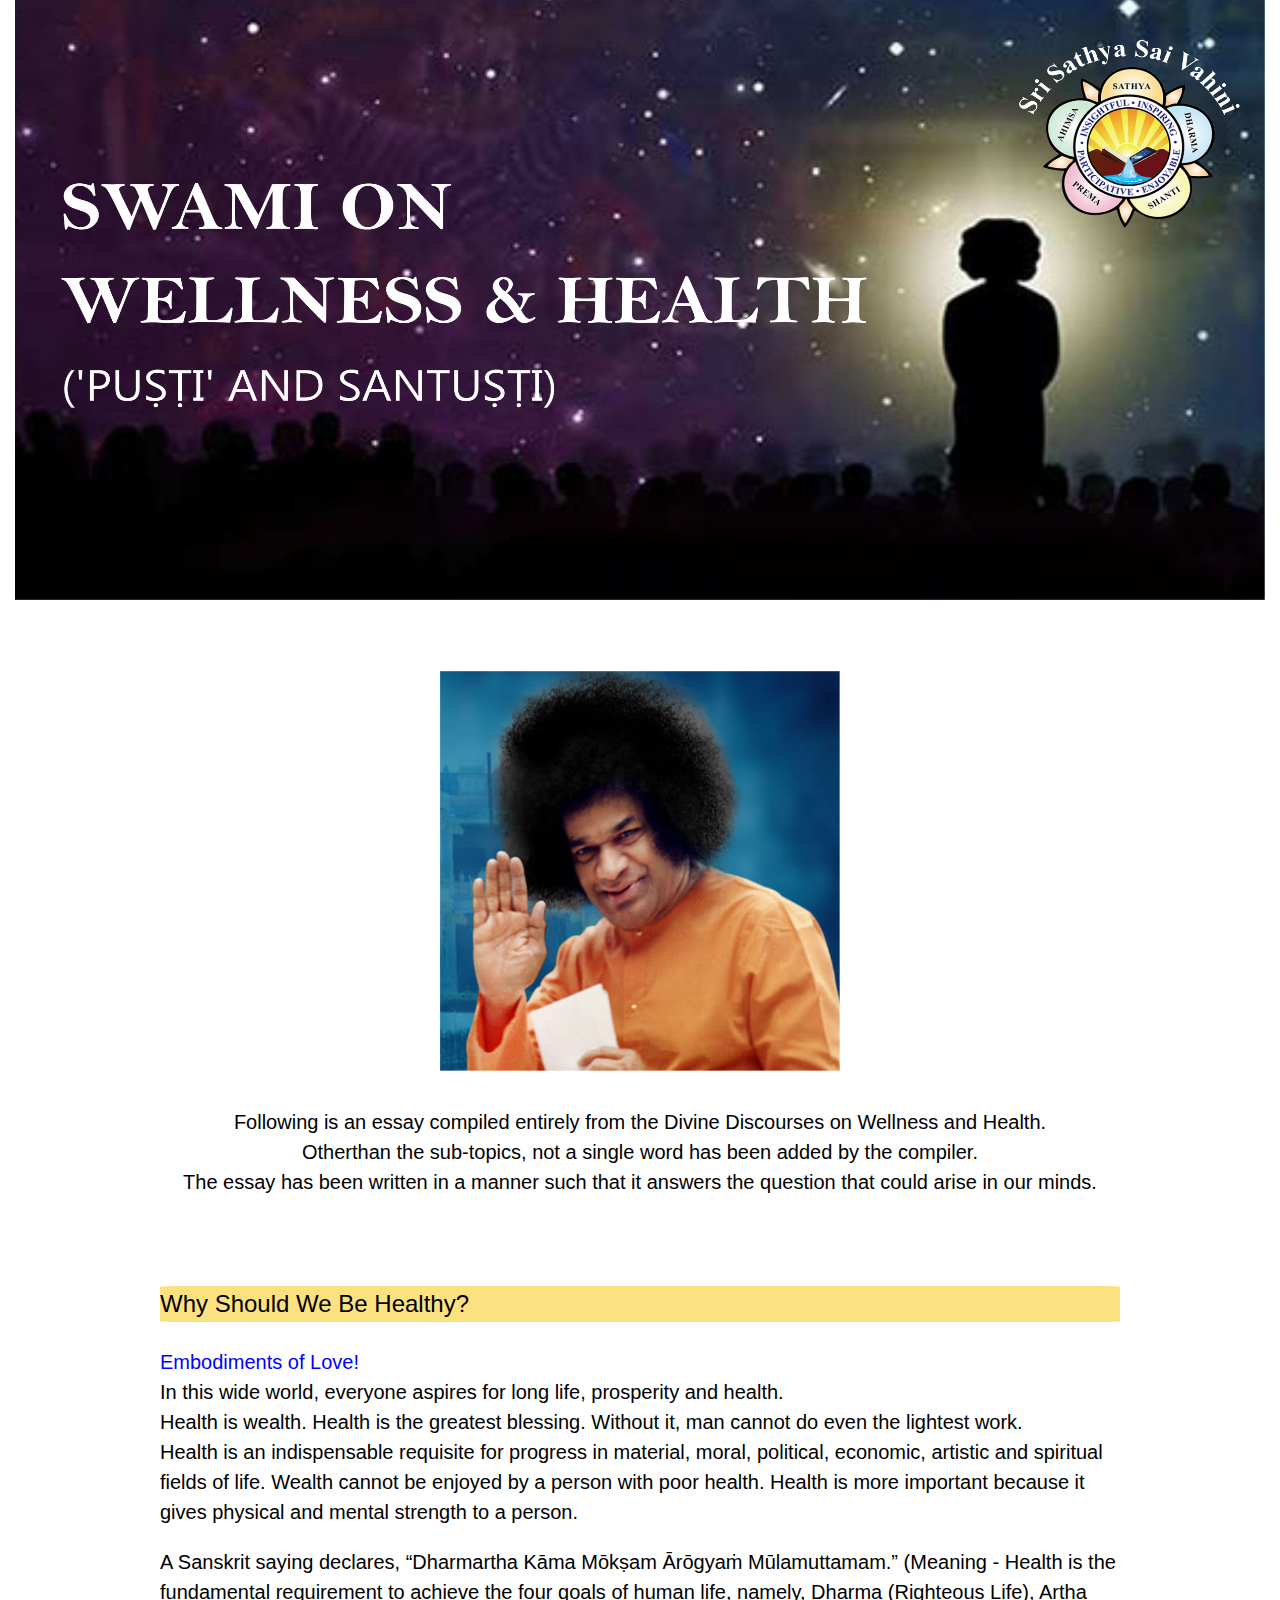
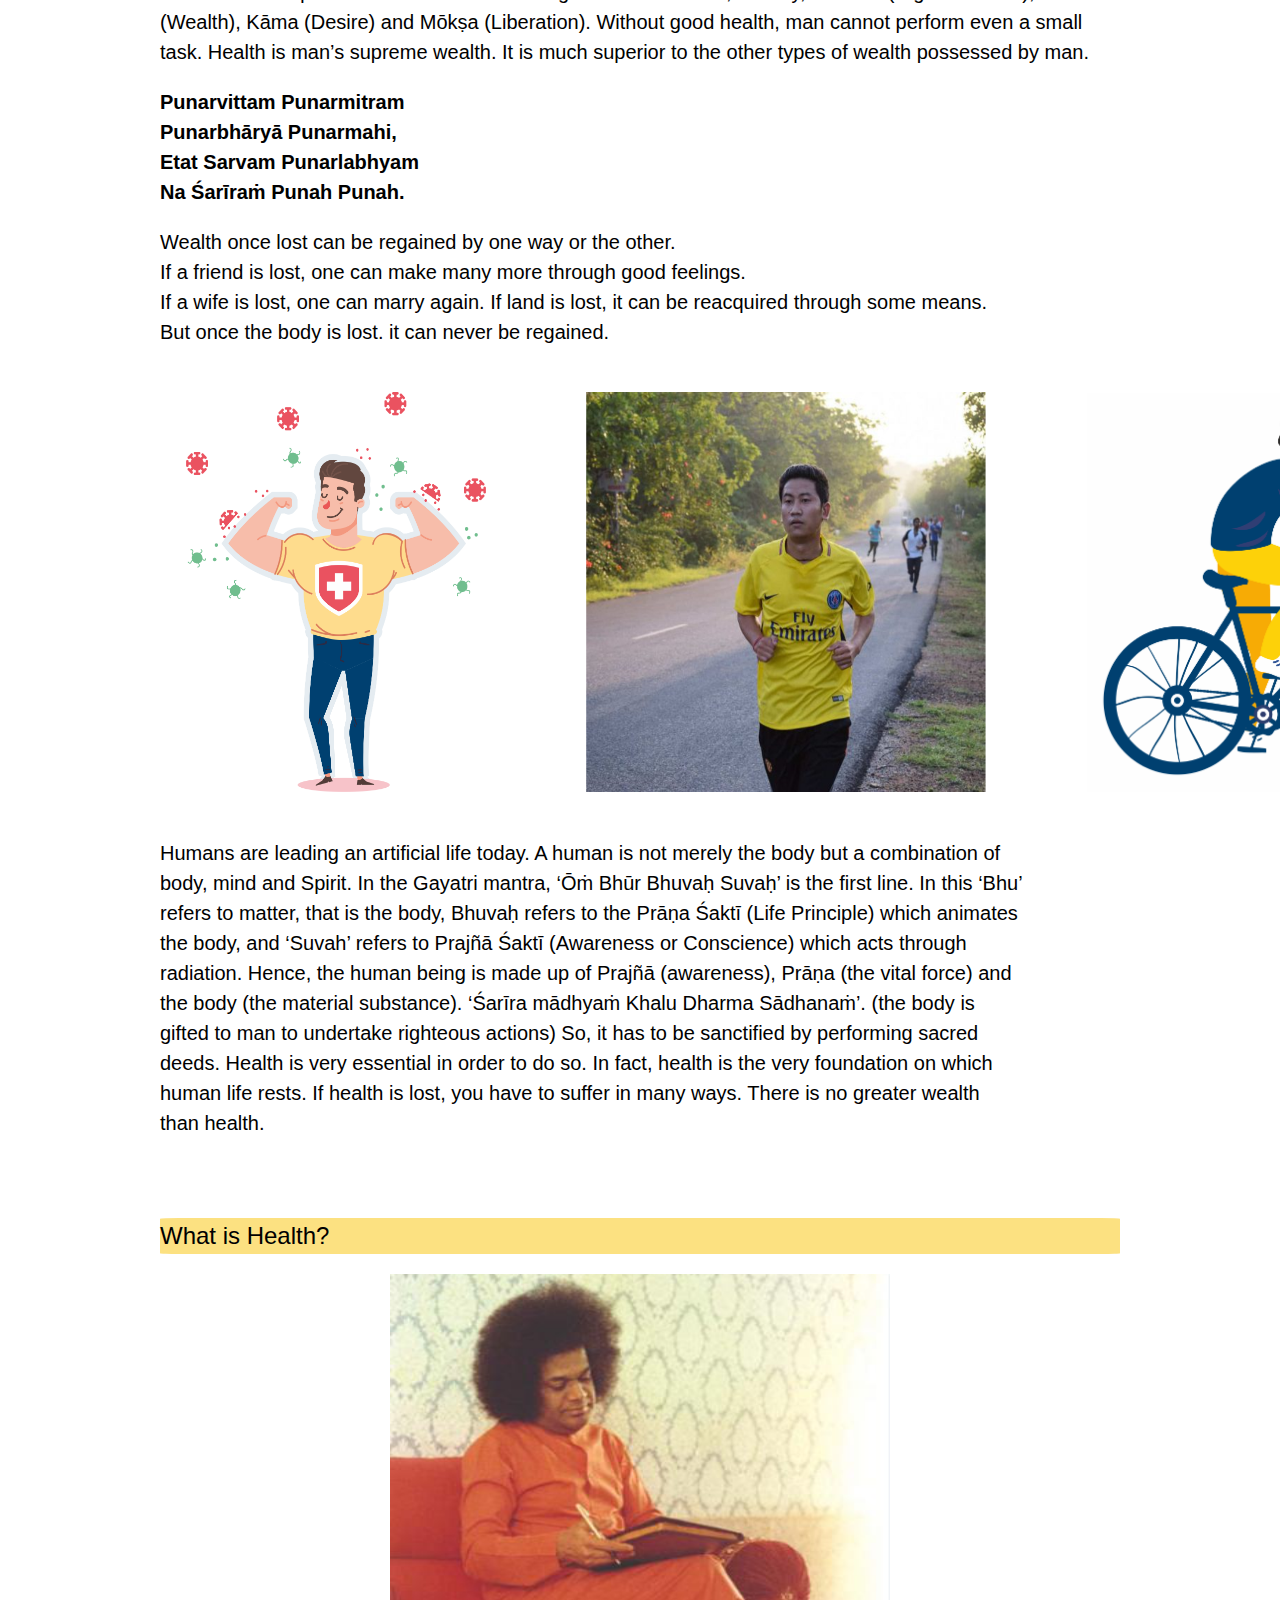
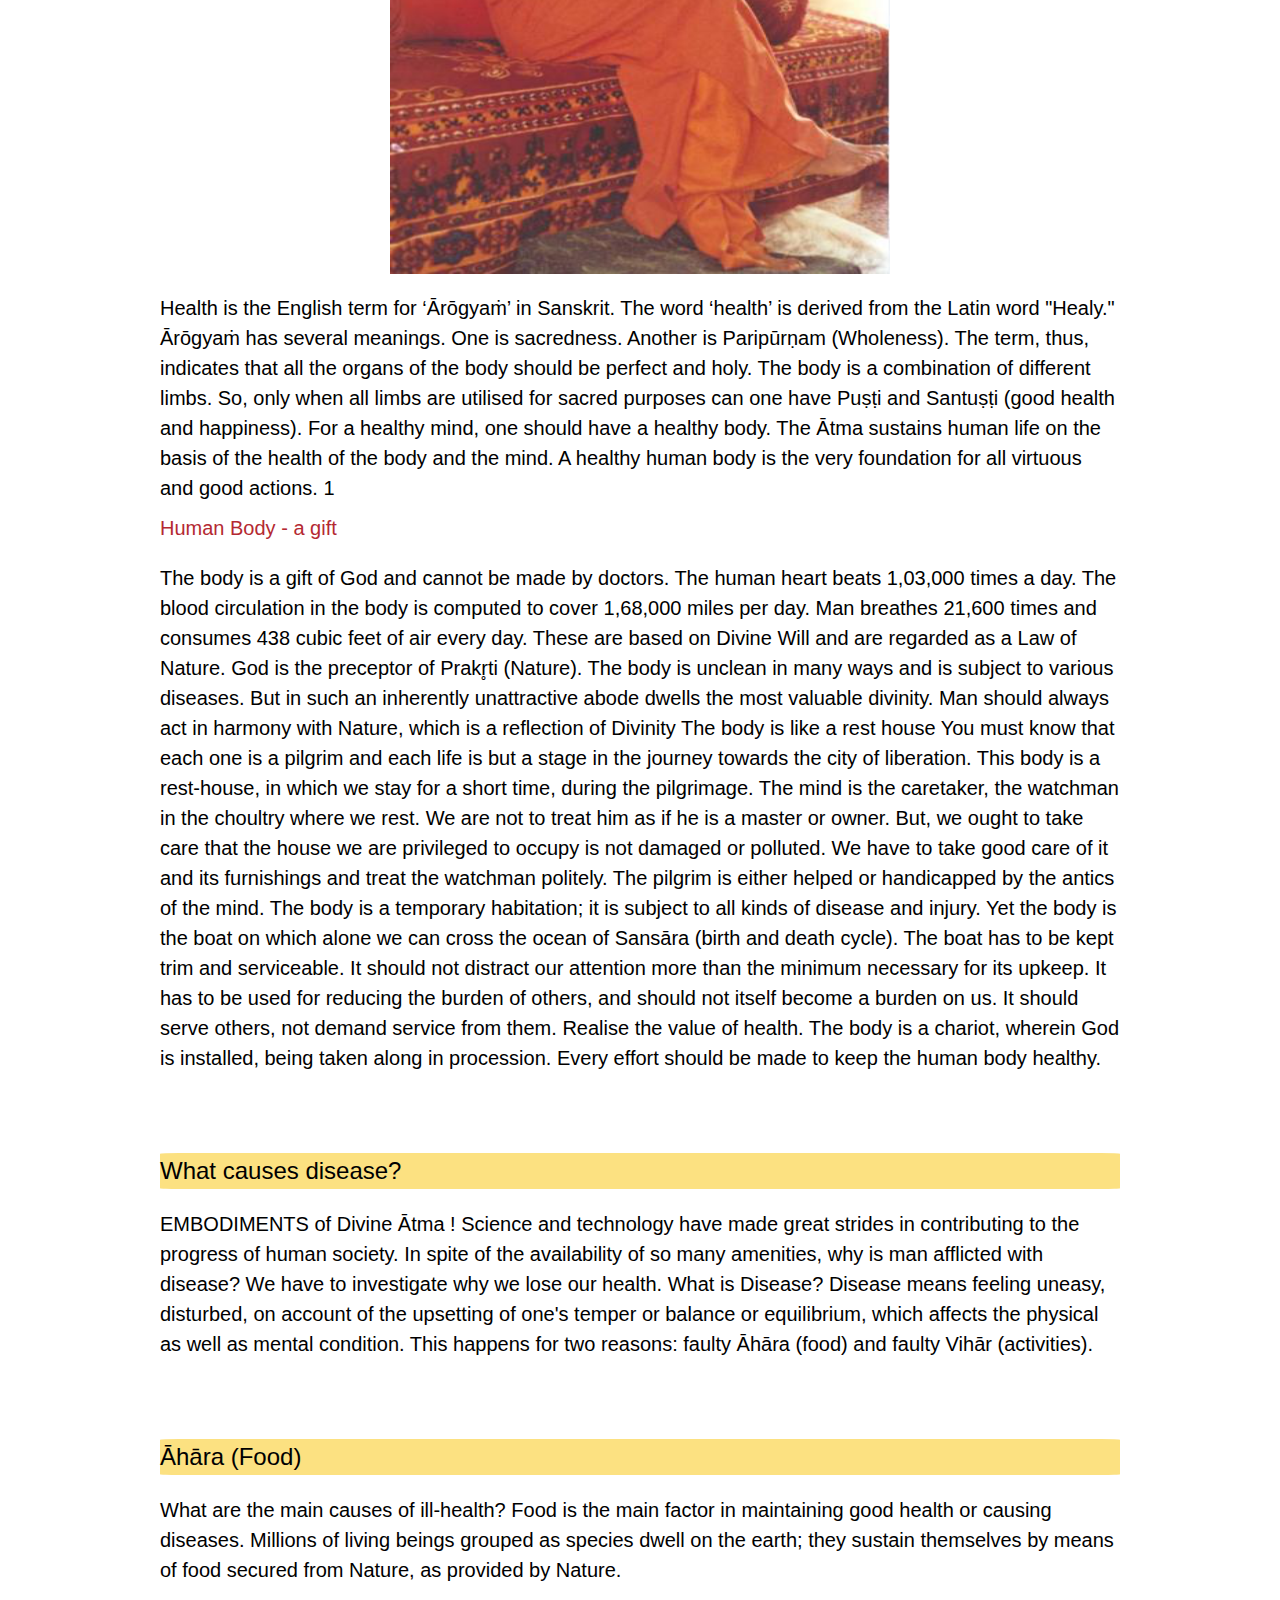
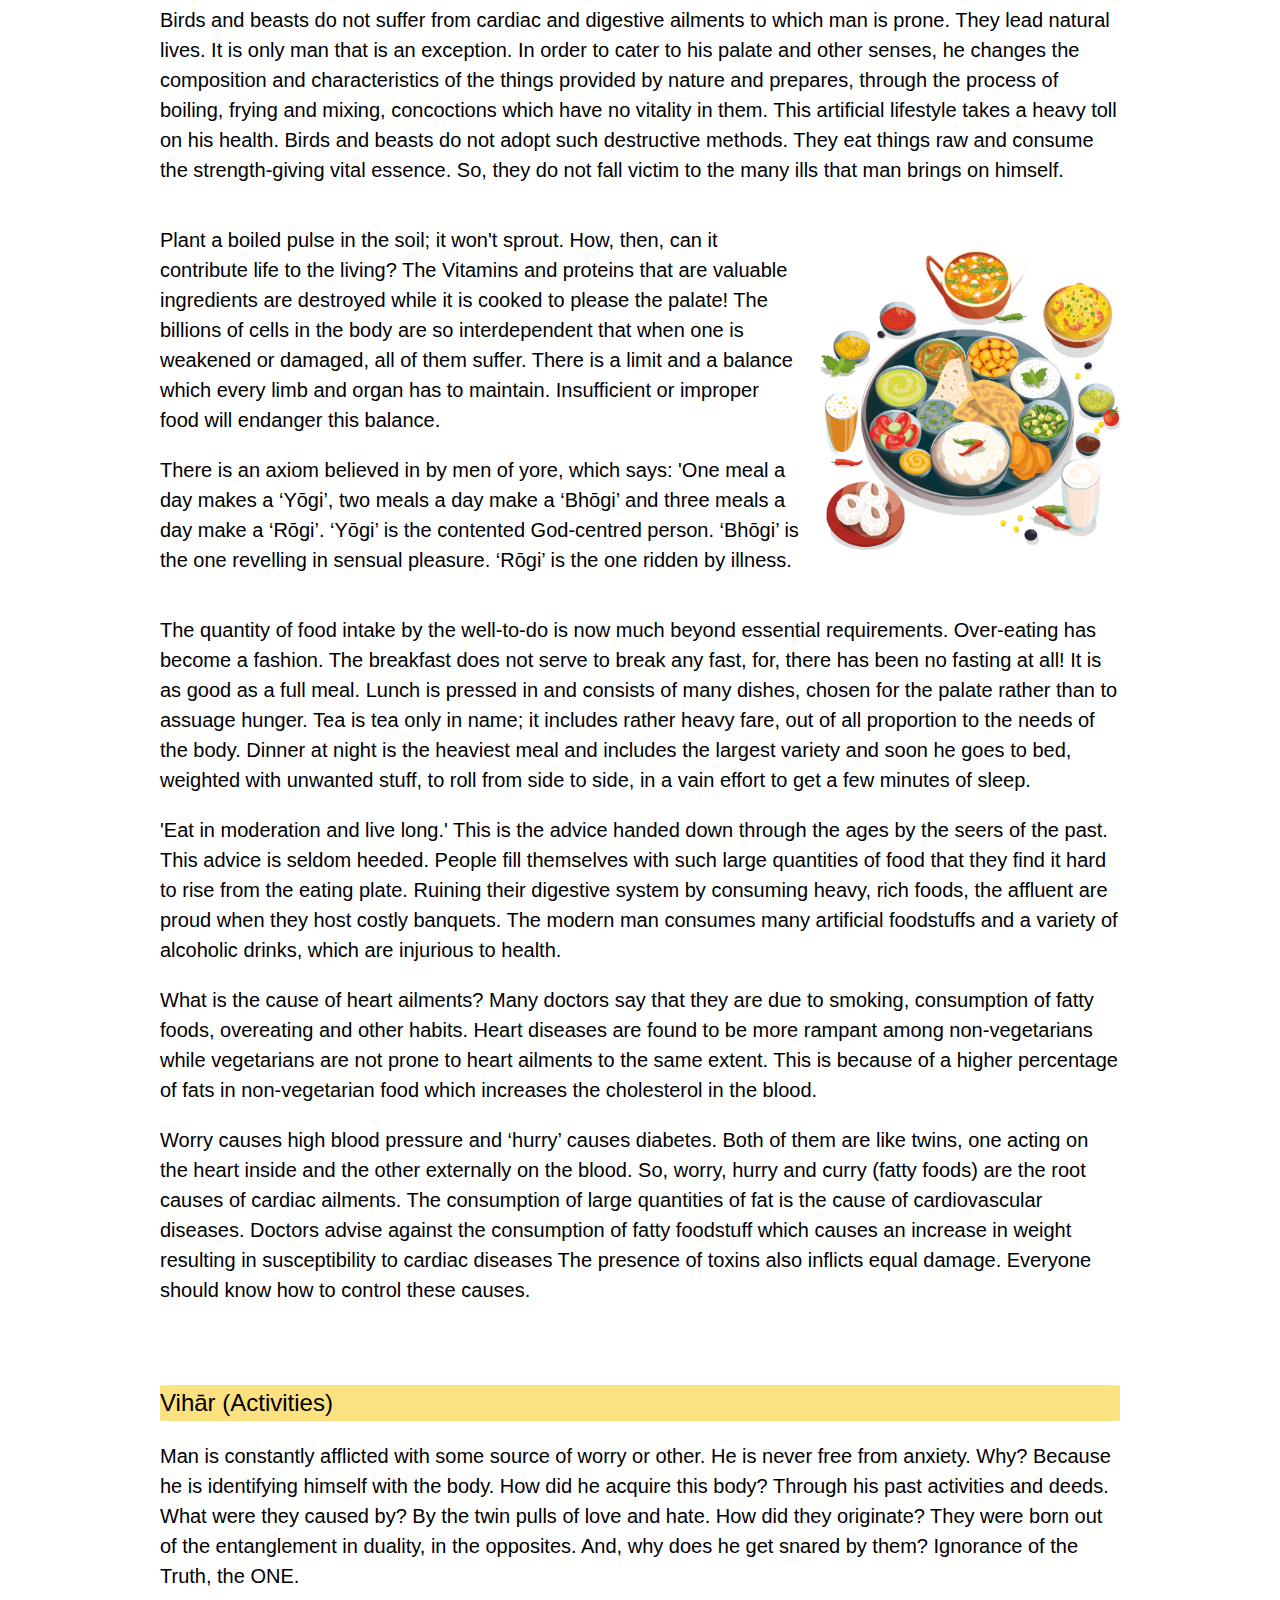
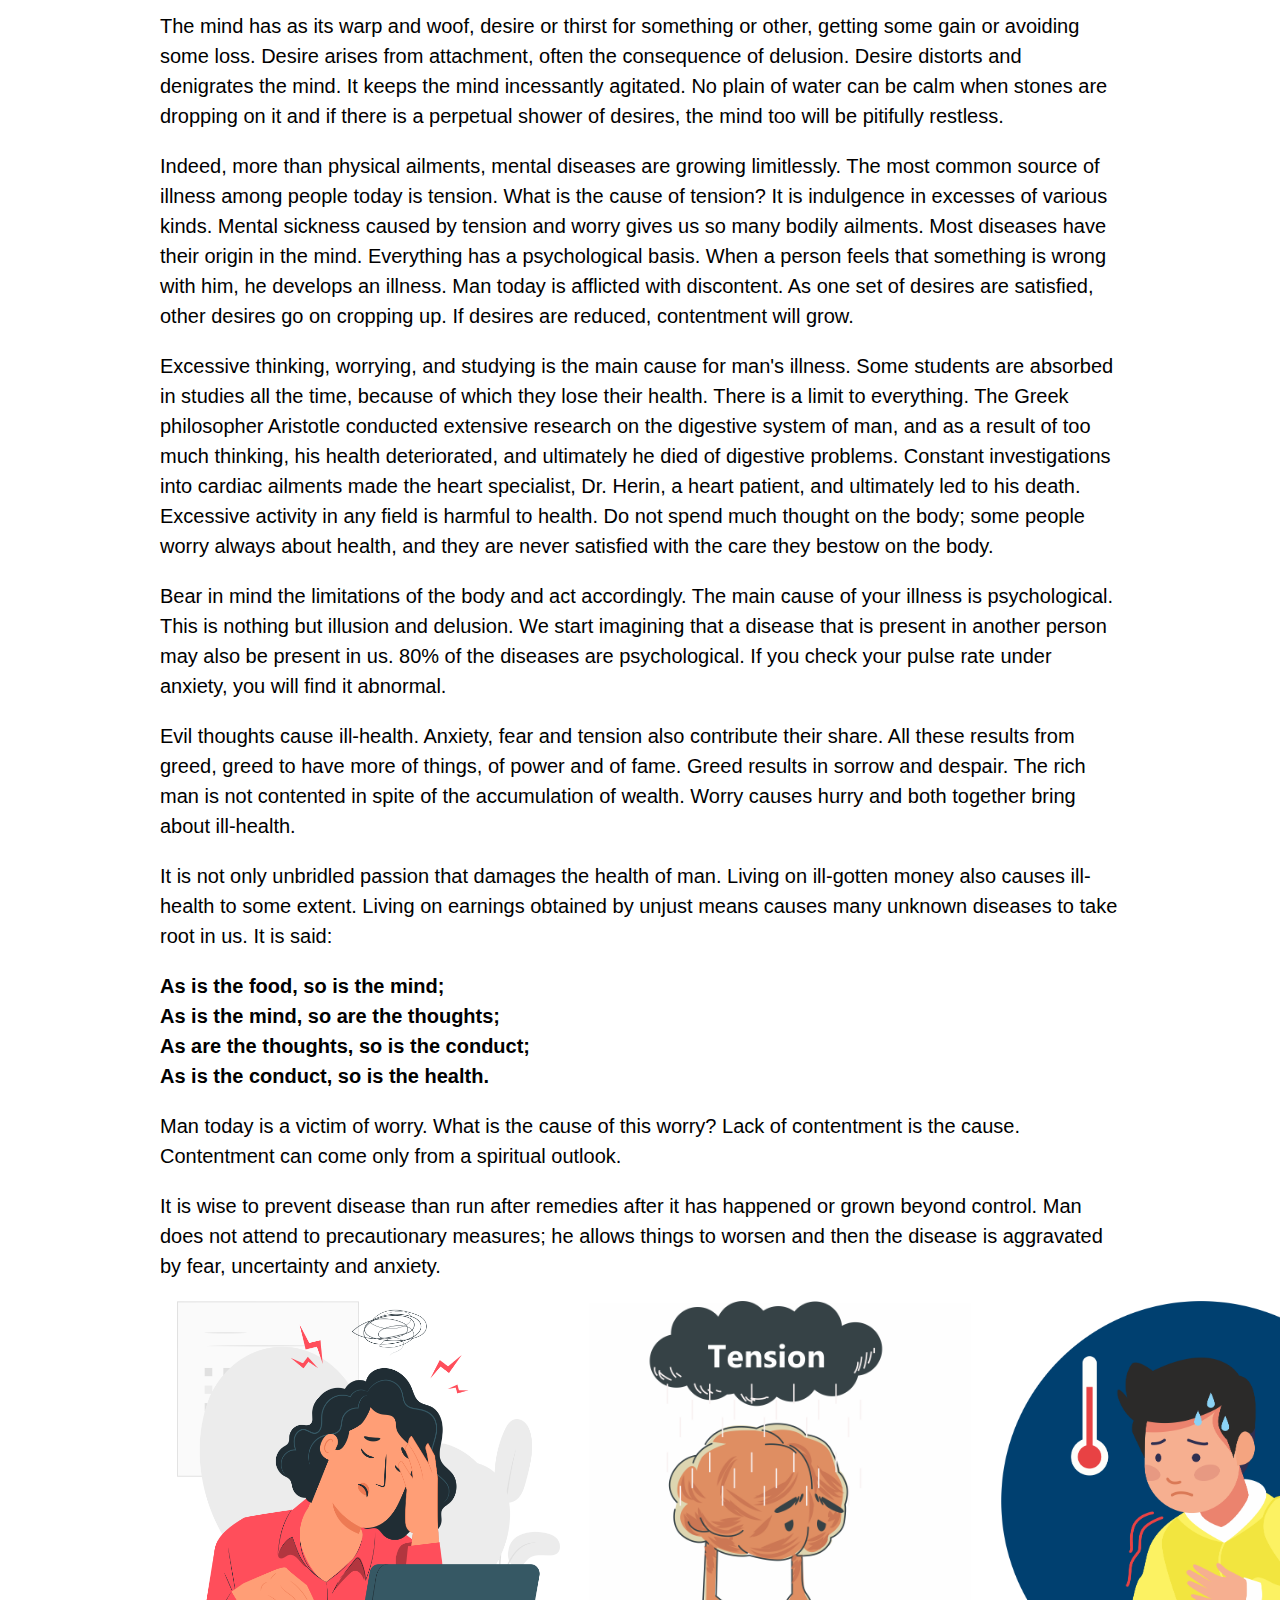
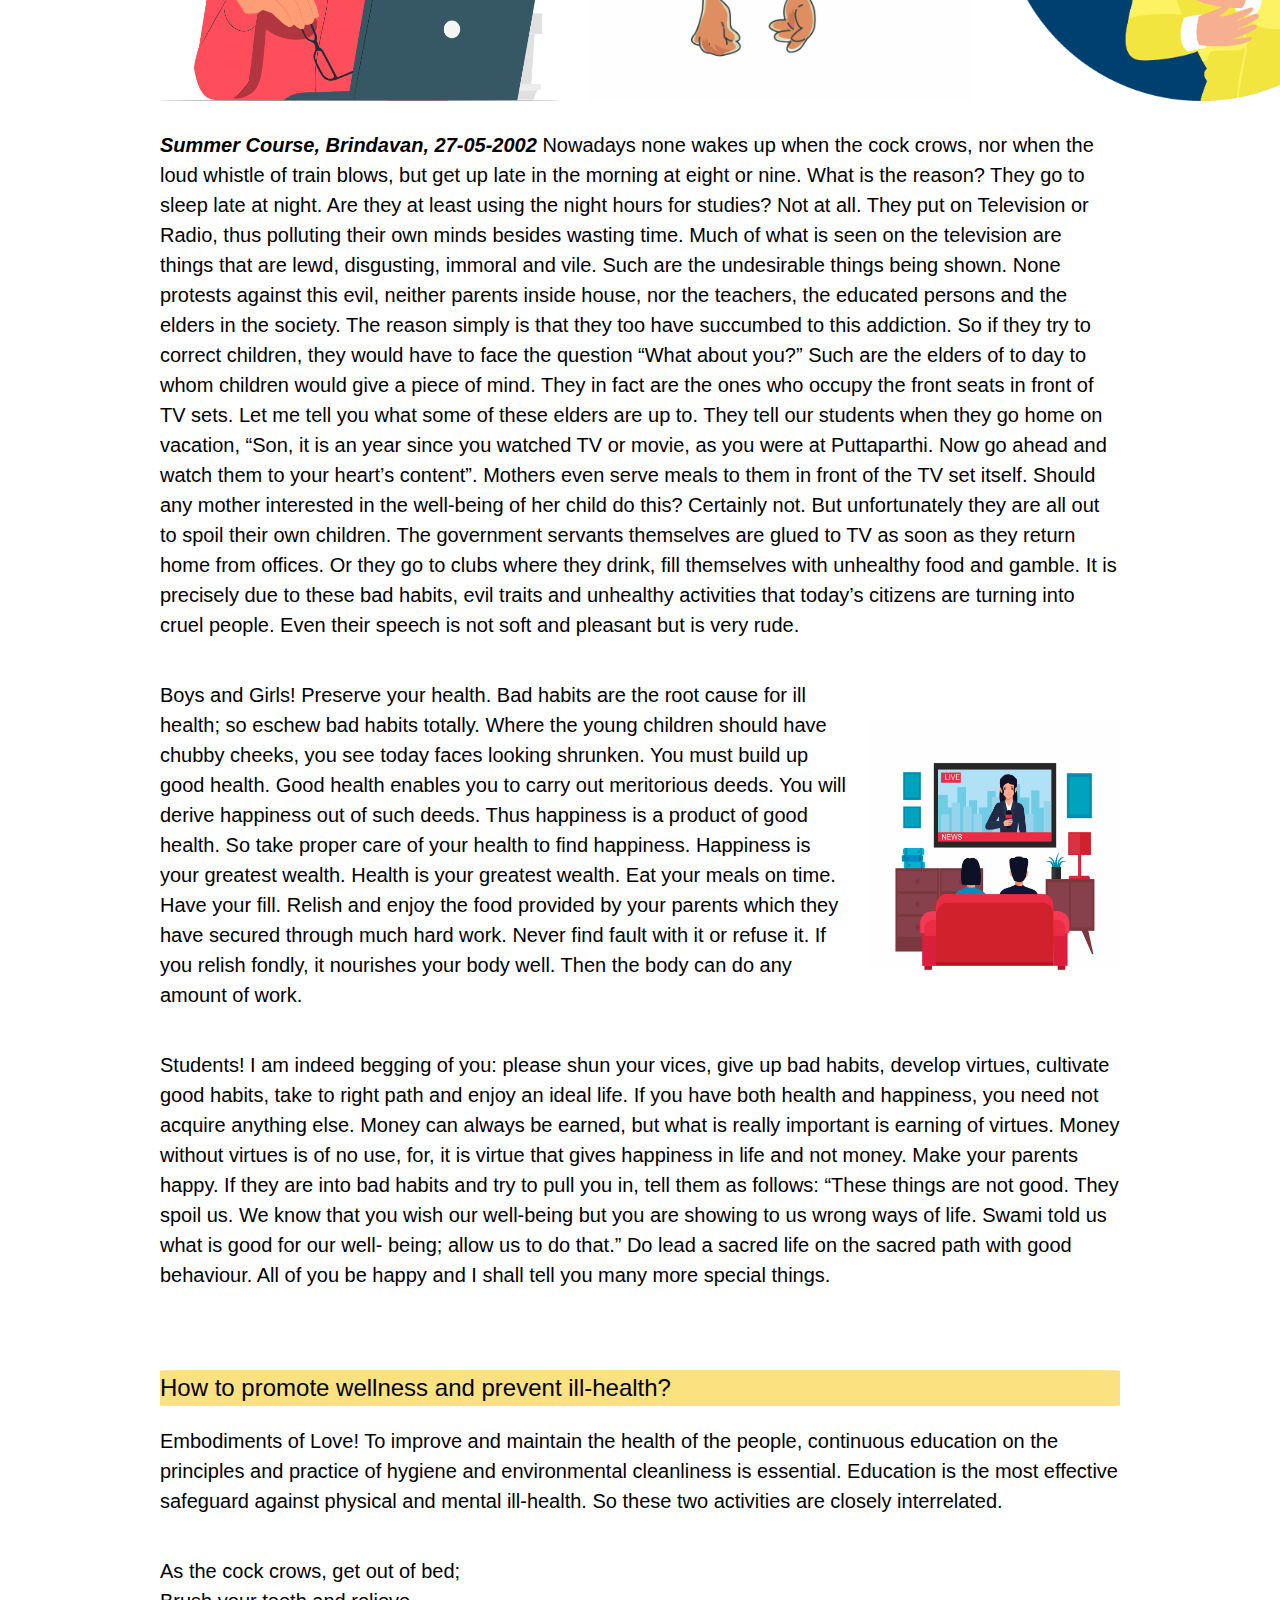
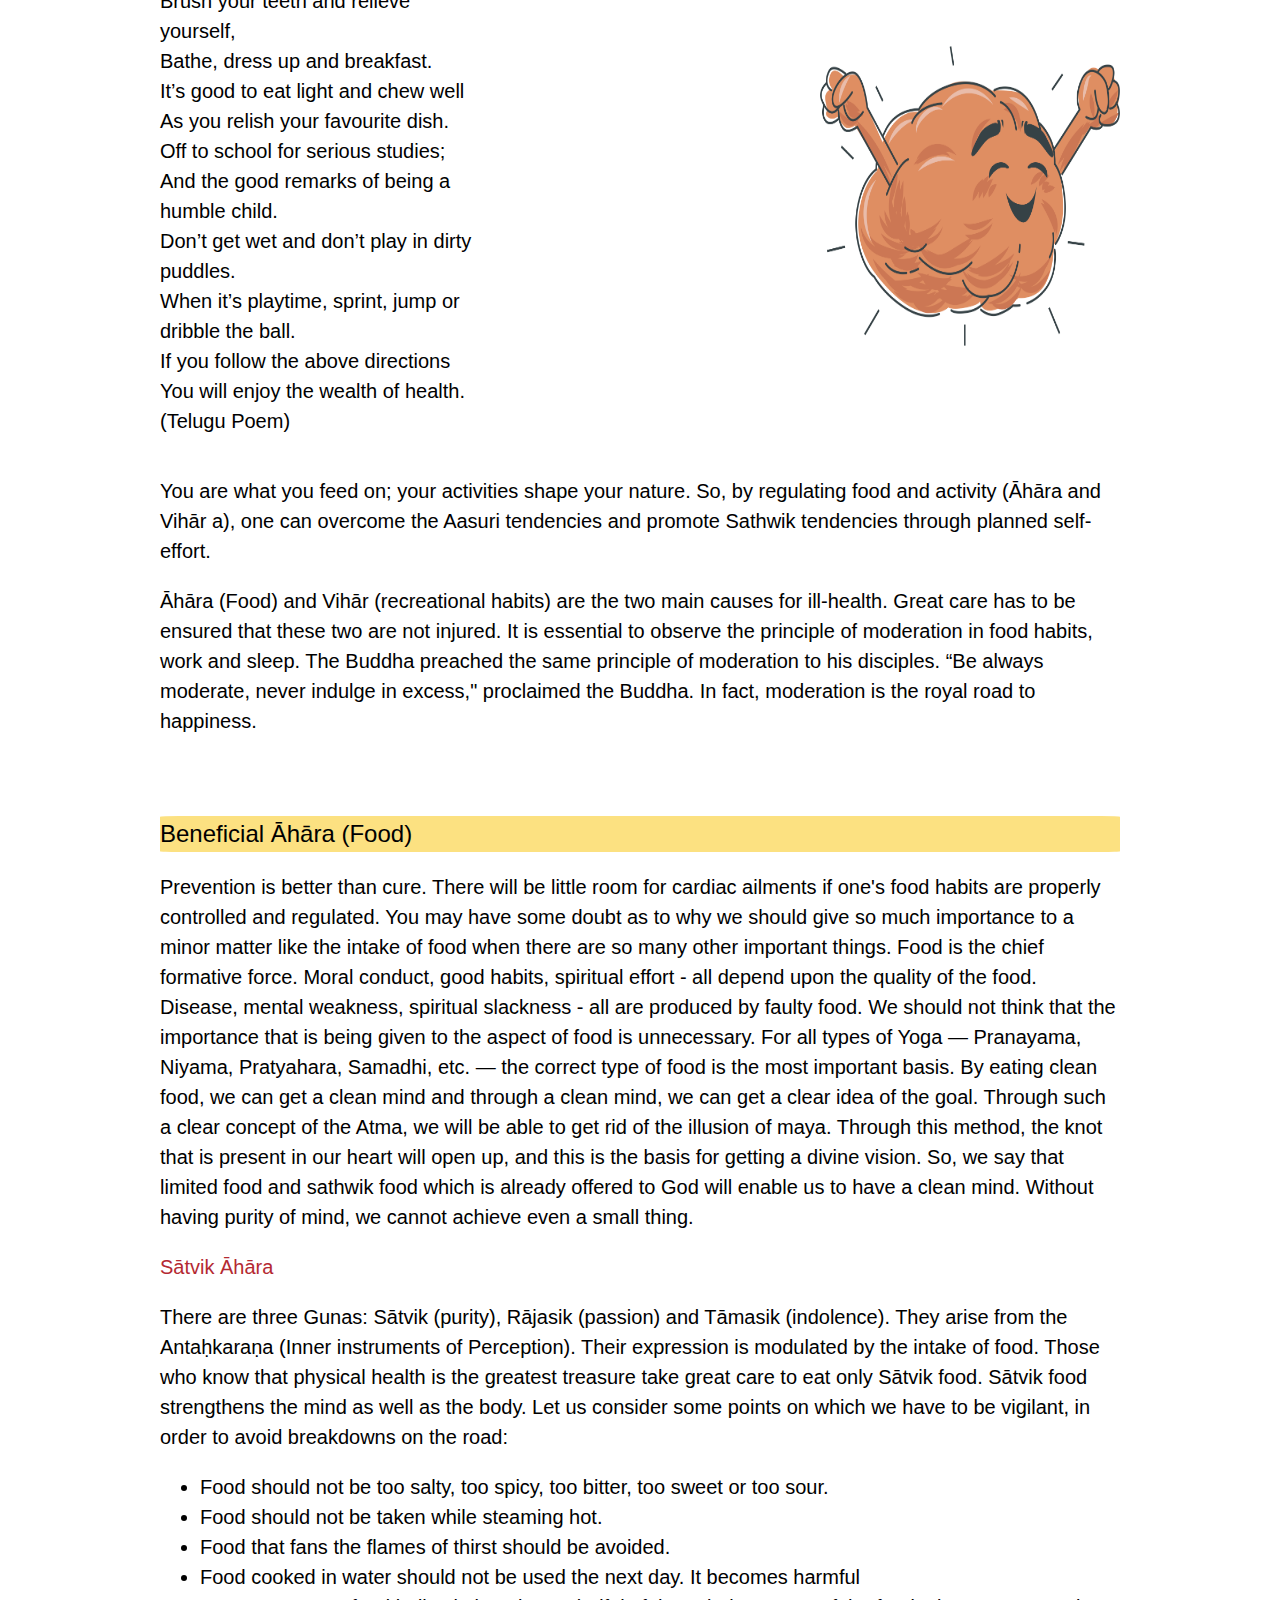
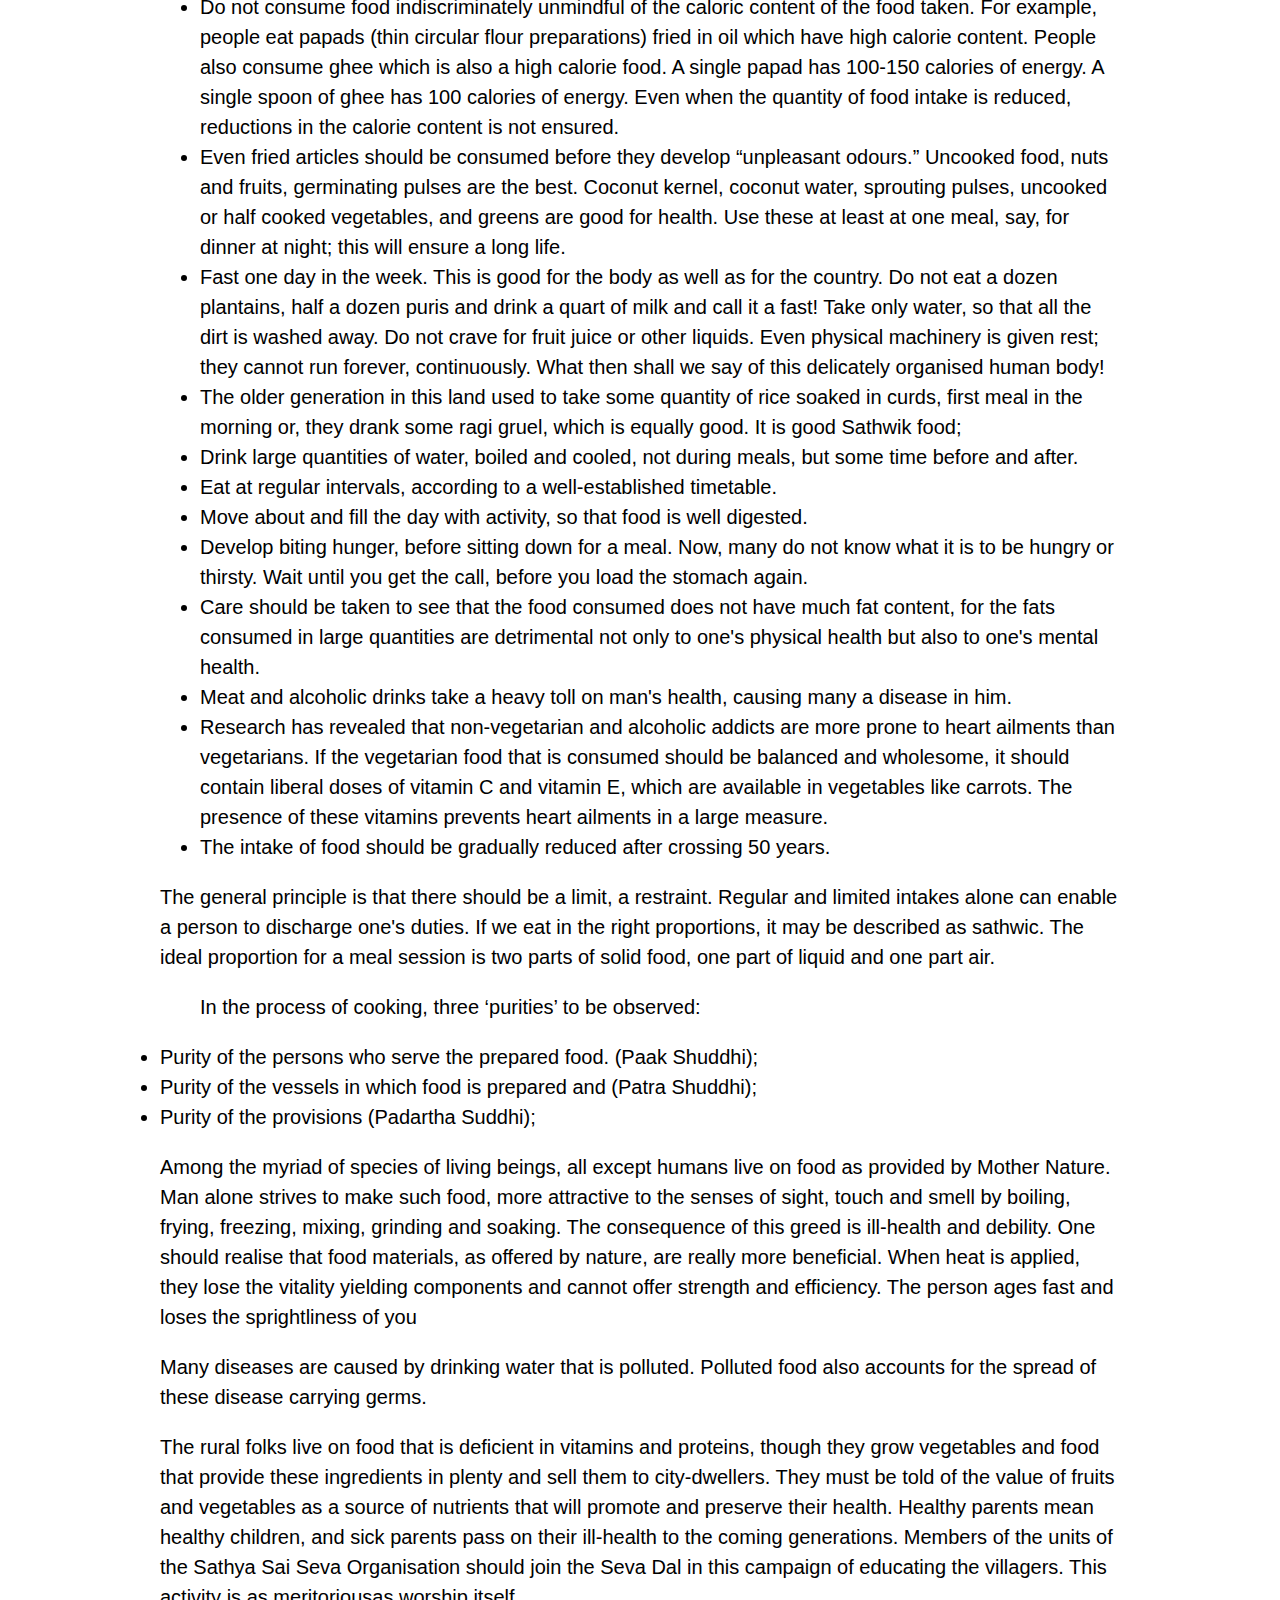
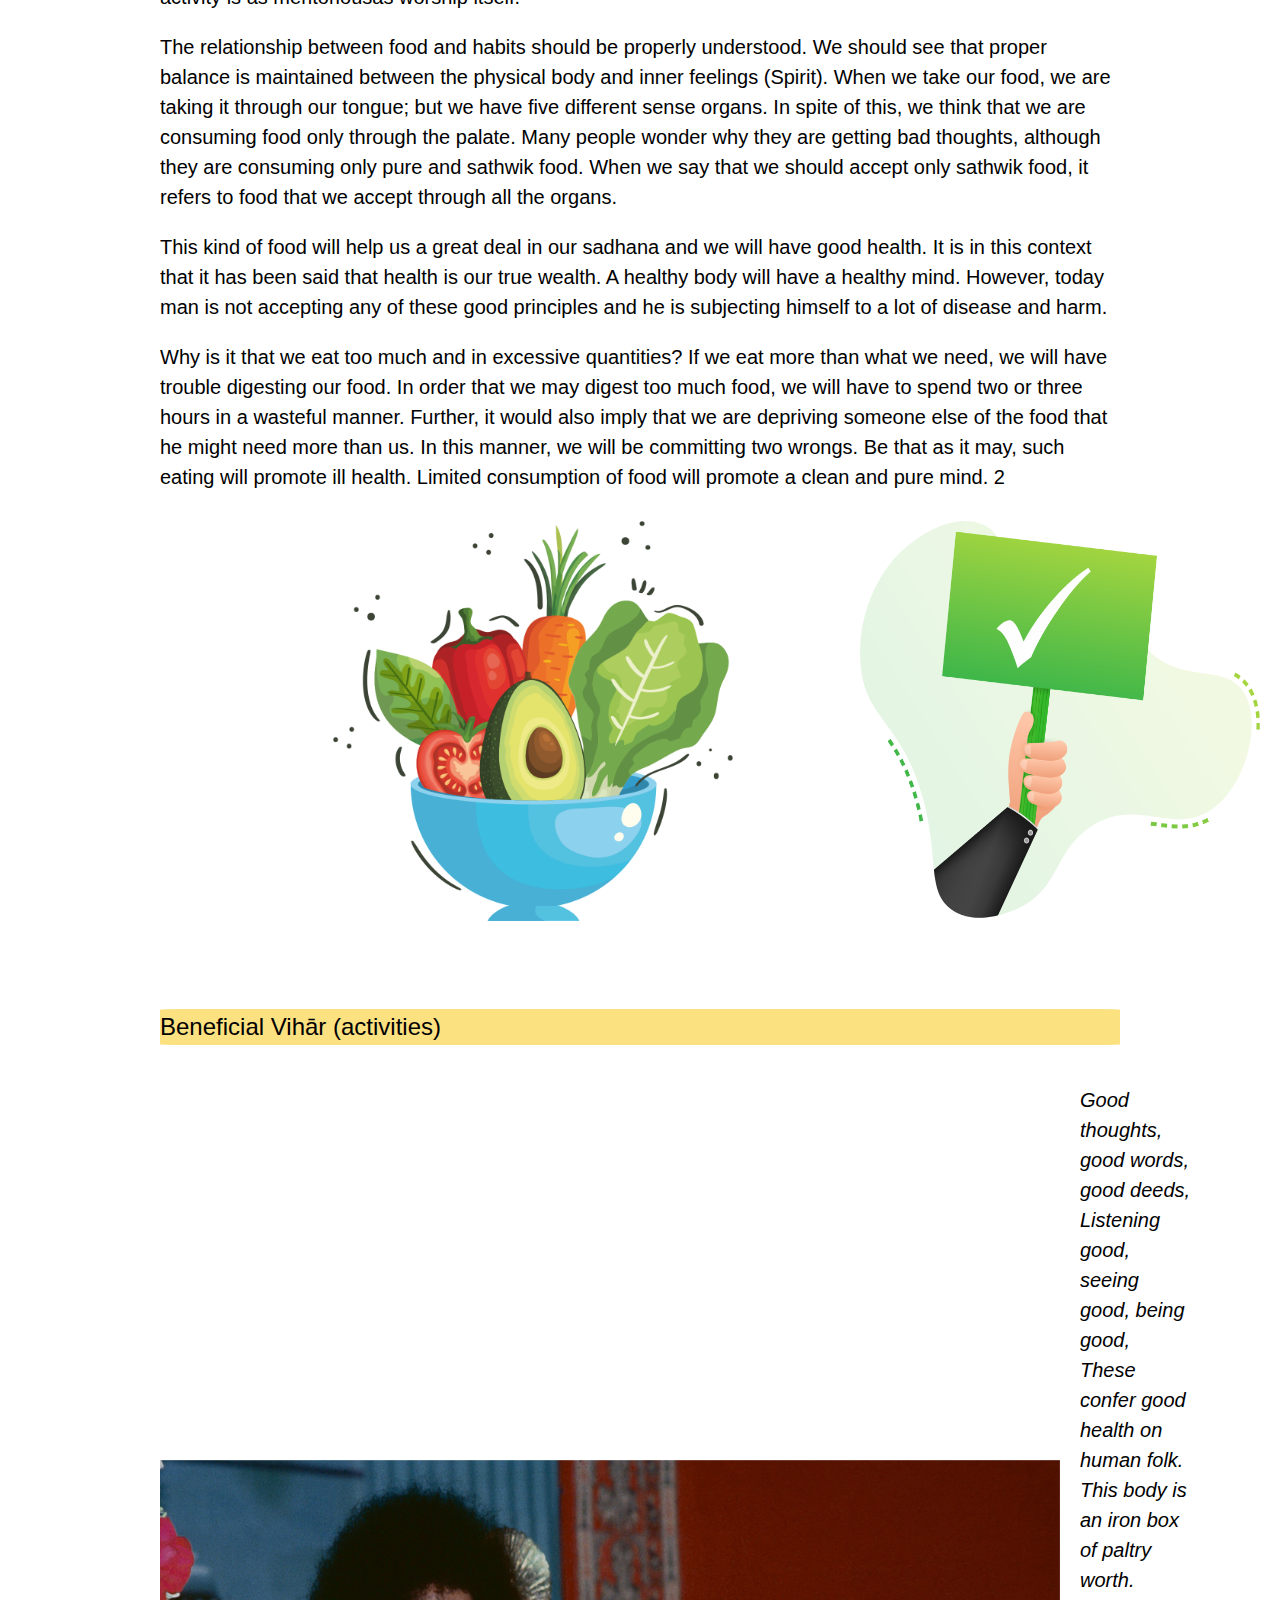
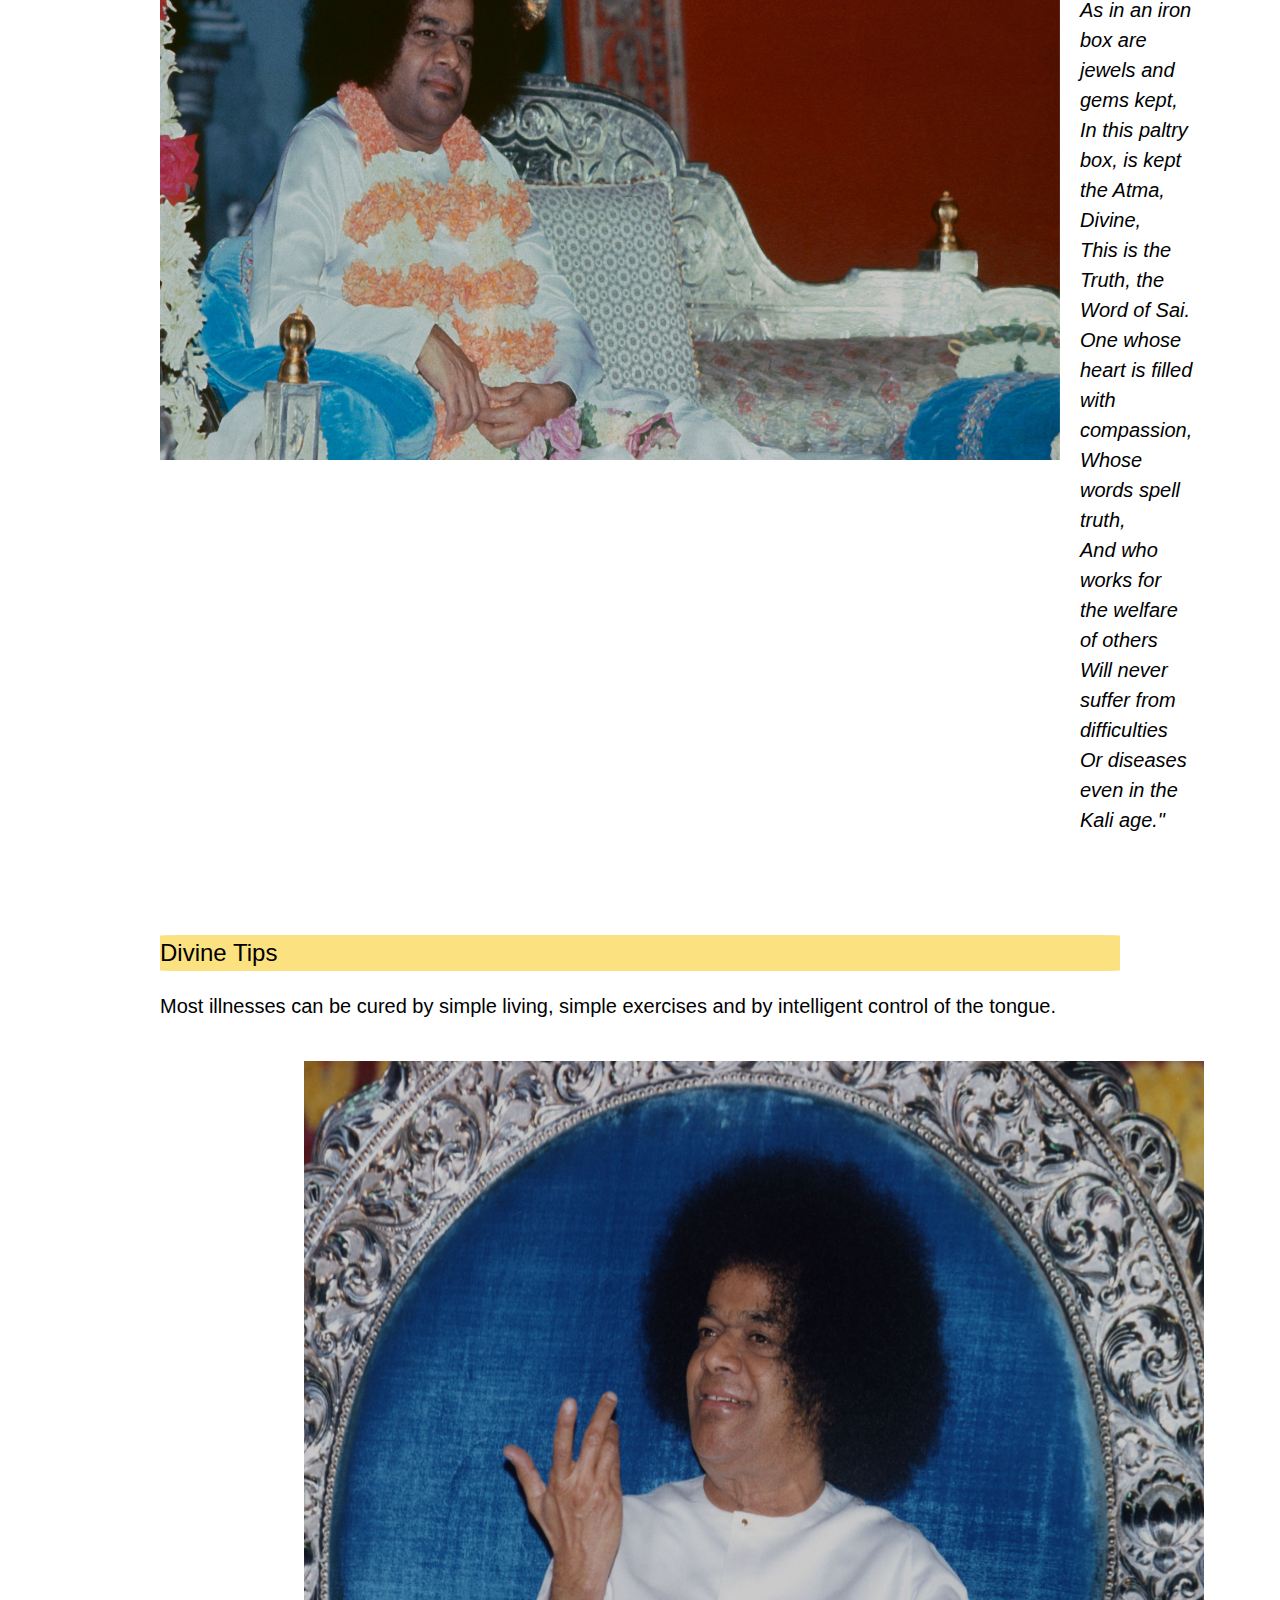
==== commit f8611439: "sss webpage" ====
--- a/index.html
+++ b/index.html
@@ -17,7 +17,7 @@
     </header>
     <main>
         <section>
-            <img class="header-image" src="./1.png" alt="swami on wellness and health" style="width:1900px;height:800px;"/>
+            <img class="header-image" src="./1.png" alt="swami on wellness and health" style="width:1900px;height:600px;"/>
 
             <div class="g5-main">
                 <!-- <img class="header-image" src="./1.png" alt="swami on wellness and health" style="width:1400px;height:400px;"/> -->
@@ -78,8 +78,8 @@
                  -->
                 <div class="g5-fimg">
                     <img style="width:300px;height:400px" src="./2.png">
-                    <img style="width:300px;height:400px" src="./3.png"/>
-                    <img style="width:300px;height:400px" src="./5.png"/>
+                    <img style="width:400px;height:400px" src="./3.png"/>
+                    <img style="width:400px;height:400px" src="./5.png"/>
                      <!-- <img style="width:300px;height:400px" src="./2.png"> -->
                 </div>
                  <div class="g5-ftext">
@@ -93,7 +93,7 @@
             <div class="g5-fibox">
                 <h3> What is Health? </h3>
                 <div>
-                   <center> <img src="./4.png" alt="image4" style="width:400px ;height: 600px ;margin:1% 0% 2% 0%"/> </center>
+                   <center> <img src="./4.png" alt="image4" style="width:500px ;height: 600px ;margin:1% 0% 2% 0%"/> </center>
                 </div>
                 <div>
                     Health is the English term for ‘Ārōgyaṁ’ in Sanskrit. The word ‘health’ is derived from the Latin word "Healy." Ārōgyaṁ has several meanings. One is sacredness. Another is Paripūrṇam (Wholeness). The term, thus, indicates that all the organs of the body should be perfect and holy.
@@ -140,26 +140,34 @@
 
             <div>
                 <div class="g5-container">
-                 <h3> Āhāra (Food) </h3>
-                <div>
-                    <p>
-                        What are the main causes of ill-health? Food is the main factor in maintaining good health or causing diseases. Millions of living beings grouped as species dwell on the earth; they sustain themselves by means of food secured from Nature, as provided by Nature. 
-                    </p>
-                    <p>
-                        Birds and beasts do not suffer from cardiac and digestive ailments to which man is prone. They lead natural lives. It is only man that is an exception.   In order to cater to his palate and other senses, he changes the composition and characteristics of the things provided by nature and prepares, through the process of boiling, frying and mixing, concoctions which have no vitality in them. This artificial lifestyle takes a heavy toll on his health. Birds and beasts do not adopt such destructive methods. They eat things raw and consume the strength-giving vital essence. So, they do not fall victim to the many ills that man brings on himself.
-                    </p>
-                    <p>
-                        Plant a boiled pulse in the soil; it won't sprout. How, then, can it contribute life to the living? The Vitamins and proteins that are valuable ingredients are destroyed while it is cooked to please the palate! The billions of cells in the body are so interdependent that when one is weakened or damaged, all of them suffer. There is a limit and a balance which every limb and organ has to maintain. Insufficient or improper food will endanger this balance. 
-                    </p>
-                    <p>
-                        There is an axiom believed in by men of yore, which says: 'One meal a day makes a ‘Yōgi’, two meals a day make a ‘Bhōgi’ and three meals a day make a ‘Rōgi’. ‘Yōgi’ is the contented God-centred person. ‘Bhōgi’ is the one revelling in sensual pleasure. ‘Rōgi’ is the one  ridden by illness. 
-                    </p>
-                    <p>
-                        The quantity of food intake by the well-to-do is now much beyond essential requirements. Over-eating has become a fashion. The breakfast does not serve to break any fast, for, there has been no fasting at all! It is as good as a full meal. Lunch is pressed in and consists of many dishes, chosen for the palate rather than to assuage hunger. Tea is tea only in name; it includes rather heavy fare, out of all proportion to the needs of the body. Dinner at night is the heaviest meal and includes the largest variety and soon he goes to bed, weighted with unwanted stuff, to roll from side to side, in a vain effort to get a few minutes of sleep. 
-                    </p>
-                    <p>
-                        'Eat in moderation and live long.' This is the advice handed down through the ages by the seers of the past. This advice is seldom heeded. People fill themselves with such large quantities of food that they find it hard to rise from the eating plate. Ruining their digestive system by consuming heavy, rich foods, the affluent are proud when they host costly banquets. The modern man consumes many artificial foodstuffs and a variety of alcoholic drinks, which are injurious to health. 
-                    </p>
+                    <h3> Āhāra (Food) </h3>
+                    <div>
+                        <p>
+                            What are the main causes of ill-health? Food is the main factor in maintaining good health or causing diseases. Millions of living beings grouped as species dwell on the earth; they sustain themselves by means of food secured from Nature, as provided by Nature. 
+                        </p>
+                        <p>
+                            Birds and beasts do not suffer from cardiac and digestive ailments to which man is prone. They lead natural lives. It is only man that is an exception.   In order to cater to his palate and other senses, he changes the composition and characteristics of the things provided by nature and prepares, through the process of boiling, frying and mixing, concoctions which have no vitality in them. This artificial lifestyle takes a heavy toll on his health. Birds and beasts do not adopt such destructive methods. They eat things raw and consume the strength-giving vital essence. So, they do not fall victim to the many ills that man brings on himself.
+                        </p>
+                       
+                <div class="image-right">
+                    <img src="./1. Āhāra (Food)_1.png" style="width:300px;height:300px;" alt="food"/>
+                    <div>
+                        <p>
+                            Plant a boiled pulse in the soil; it won't sprout. How, then, can it contribute life to the living? The Vitamins and proteins that are valuable ingredients are destroyed while it is cooked to please the palate! The billions of cells in the body are so interdependent that when one is weakened or damaged, all of them suffer. There is a limit and a balance which every limb and organ has to maintain. Insufficient or improper food will endanger this balance. 
+                        </p>
+                        <p>
+                            There is an axiom believed in by men of yore, which says: 'One meal a day makes a ‘Yōgi’, two meals a day make a ‘Bhōgi’ and three meals a day make a ‘Rōgi’. ‘Yōgi’ is the contented God-centred person. ‘Bhōgi’ is the one revelling in sensual pleasure. ‘Rōgi’ is the one  ridden by illness. 
+                        </p>    
+                                     
+                    </div>
+                </div>
+                <p>
+                    The quantity of food intake by the well-to-do is now much beyond essential requirements. Over-eating has become a fashion. The breakfast does not serve to break any fast, for, there has been no fasting at all! It is as good as a full meal. Lunch is pressed in and consists of many dishes, chosen for the palate rather than to assuage hunger. Tea is tea only in name; it includes rather heavy fare, out of all proportion to the needs of the body. Dinner at night is the heaviest meal and includes the largest variety and soon he goes to bed, weighted with unwanted stuff, to roll from side to side, in a vain effort to get a few minutes of sleep. 
+                </p>
+                <p>
+                    'Eat in moderation and live long.' This is the advice handed down through the ages by the seers of the past. This advice is seldom heeded. People fill themselves with such large quantities of food that they find it hard to rise from the eating plate. Ruining their digestive system by consuming heavy, rich foods, the affluent are proud when they host costly banquets. The modern man consumes many artificial foodstuffs and a variety of alcoholic drinks, which are injurious to health. 
+                </p>   
+                  
                     <p>
                         What is the cause of heart ailments? Many doctors say that they are due to smoking, consumption of fatty foods, overeating and other habits. Heart diseases are found to be more rampant among non-vegetarians while vegetarians are not prone to heart ailments to the same extent. This is because of a higher percentage of fats in non-vegetarian food which increases the cholesterol in the blood. 
                     </p>
@@ -202,38 +210,76 @@
                     </strong>
                 </p>
                     <p>Man today is a victim of worry. What is the cause of this worry? Lack of contentment is the cause. Contentment can come only from a spiritual outlook.</p>
-                    <p>It is wise to prevent disease than run after remedies after it has happened or grown beyond control. Man does not attend to precautionary measures; he allows things to worsen and then the disease is aggravated by fear, uncertainty and anxiety.</p>
-                    
-                    <p>
-                    <em> Summer Course, Brindavan, 27-05-2002 </em>
+                    <p>It is wise to prevent disease than run after remedies after it has happened or grown beyond control. Man does not attend to precautionary measures; he allows things to worsen and then the disease is aggravated by fear, uncertainty and anxiety.</p> 
+                    <p>
+                        <div class="g5-groupimgs"style="margin:2% 0% 3% 0%">
+                            <img style="width:400px;height:400px;margin-right:2%;" src="./2. Vihār (Activities)_1.png">
+                            <img style="width:400px;height:400px;margin-right:2%;" src="./2. Vihār (Activities).png"/>
+                            <img style="width:400px;height:400px;" src="./sick.png"/>
+                             <!-- <img style="width:300px;height:400px" src="./2.png"> -->
+                        </div>
+
+                    <em> <strong> Summer Course, Brindavan, 27-05-2002 </strong> </em>
 Nowadays none wakes up when the cock crows, nor when the loud whistle of train blows, but get up late in the morning at eight or nine. What is the reason? They go to sleep late at night. Are they at least using the night hours for studies? Not at all. They put on Television or Radio, thus polluting their own minds besides wasting time. Much of what is seen on the television are things that are lewd, disgusting, immoral and vile. Such are the           
 undesirable things being shown. None protests against this evil, neither parents inside house, nor the teachers, the educated persons and the elders in the society. The reason simply is that they too have succumbed to this addiction. So if they try to correct children, they would have to face the question “What about you?” Such are the elders of to day to whom children would give a piece of mind. They in fact are the ones who occupy the front seats in front of TV sets. Let me tell you what some of these elders are up to. They tell our students when they go home on vacation, “Son, it is an year since you watched TV or movie, as you were at Puttaparthi. Now go ahead and watch them to your heart’s content”. Mothers even serve meals to them in front of the TV set itself. Should any mother interested in the well-being of her child do this? Certainly not. But unfortunately they are all out to spoil their own children. The government servants themselves are glued to TV as soon as they return home from offices. Or they go to clubs where they drink, fill themselves with unhealthy food and gamble. It is precisely due to these bad habits, evil traits and unhealthy activities that today’s citizens are turning into cruel people. Even their speech is not soft and pleasant but is very rude. </p>
-<p>Boys and Girls! Preserve your health. Bad habits are the root cause for ill health; so eschew bad habits totally. Where the young children should have chubby cheeks, you see today faces looking shrunken. You must build up good health. Good health enables you to carry out meritorious deeds. You will derive happiness out of such deeds. Thus happiness is a product of good health. So take proper care of your health to find happiness. Happiness is your greatest wealth. Health is your greatest wealth.  Eat your meals on time. Have your fill. Relish and enjoy the food provided by your parents which they have secured through much hard work. Never find fault with it or refuse it. If you relish fondly, it nourishes your body well. Then the body can do any amount of work.</p>
-<p> Students! I am indeed begging of you: please shun your vices, give up bad habits, develop virtues, cultivate good habits, take to right path and enjoy an ideal life. If you have both health and happiness, you need not acquire anything else. Money can always be earned, but what is really important is earning of virtues. Money without virtues is of no use, for, it is virtue that gives happiness in life and not money. Make your parents happy. If they are into bad habits and try to pull you in, tell them as follows: “These things are not good. They spoil us. We know that you wish our well-being but you are showing to us wrong ways of life. Swami told us what is good for our well- being; allow us to do that.” Do lead a sacred life on the sacred path with good behaviour. All of you be happy and I shall tell you many more special things. 1</p>
+<div class="image-right">
+    <img style="width:250px;height:250px;" src="./Summer Course, Brindavan, 27-05-2002.png" alt="Brindavan"/>
+	<div>
+        <p>Boys and Girls! Preserve your health. Bad habits are the root cause for ill health; so eschew bad habits totally. Where the young children should have chubby cheeks, you see today faces looking shrunken. You must build up good health. Good health enables you to carry out meritorious deeds. You will derive happiness out of such deeds. Thus happiness is a product of good health. So take proper care of your health to find happiness. Happiness is your greatest wealth. Health is your greatest wealth.  Eat your meals on time. Have your fill. Relish and enjoy the food provided by your parents which they have secured through much hard work. Never find fault with it or refuse it. If you relish fondly, it nourishes your body well. Then the body can do any amount of work.</p>
+	</div>
 </div>
-            </div>
+<p> Students! I am indeed begging of you: please shun your vices, give up bad habits, develop virtues, cultivate good habits, take to right path and enjoy an ideal life. If you have both health and happiness, you need not acquire anything else. Money can always be earned, but what is really important is earning of virtues. Money without virtues is of no use, for, it is virtue that gives happiness in life and not money. Make your parents happy. If they are into bad habits and try to pull you in, tell them as follows: “These things are not good. They spoil us. We know that you wish our well-being but you are showing to us wrong ways of life. Swami told us what is good for our well- being; allow us to do that.” Do lead a sacred life on the sacred path with good behaviour. All of you be happy and I shall tell you many more special things.</p>
+</div>
  </div>
-            <div>
-            
+ </div>
+<!---
+
+ <div class="image-left">
+	<img src="./Sātvik Āhāra.png" alt="Human Rights Logo"/>
+	<div>
+		<p>The Human Rights Logo has its origin in the international “Logo for Human Rights” initiative, which was started in 2010. Its goal was to create an internationally recognized logo to support the global human rights movement. The winning logo was created by Predrag Stakić from Serbia.</p>
+		<footer>(from Wikipedia)</footer>
+	</div>
+</div>
+
+<div class="image-right">
+	<img src="https://upload.wikimedia.org/wikipedia/commons/thumb/d/d3/HumanRightsLogo.svg/230px-HumanRightsLogo.svg.png" alt="Human Rights Logo"/>
+	<div>
+		<p>The Human Rights Logo has its origin in the international “Logo for Human Rights” initiative, which was started in 2010. Its goal was to create an internationally recognized logo to support the global human rights movement. The winning logo was created by Predrag Stakić from Serbia.</p>
+		<footer>(from Wikipedia)</footer>
+	</div>
+</div>
+
+-->
+        <div>   
             <div class="g5-container">
                 <h3> How to promote wellness and prevent ill-health?</h3>
                <p>
                    Embodiments of Love!
                 To improve and maintain the health of the people, continuous education on the principles and practice of hygiene and environmental cleanliness is essential. Education is the most effective safeguard against physical and mental ill-health. So these two activities are closely interrelated.
             </p>
-            <p>
-As the cock crows, get out of bed;<br>
-Brush your teeth and relieve yourself,<br>
-Bathe, dress up and breakfast. <br>
-It’s good to eat light and chew well<br>
-As you relish your favourite dish.<br>
-Off to school for serious studies;<br>
-And the good remarks of being a humble child.<br>
-Don’t get wet and don’t play in dirty puddles.<br>
-When it’s playtime, sprint, jump or dribble the ball.<br>
-If you follow the above directions<br>
-You will enjoy the wealth of health. (Telugu Poem) <br>
-            </p>
+
+            <div class="image-right" >
+                <img src="./Embodiments of Love!.png" style="width:300px;height:300px;margin-left:35%;" alt="freshness"/>
+                <div>
+                    <p>
+                        As the cock crows, get out of bed;<br>
+                        Brush your teeth and relieve yourself,<br>
+                        Bathe, dress up and breakfast. <br>
+                        It’s good to eat light and chew well<br>
+                        As you relish your favourite dish.<br>
+                        Off to school for serious studies;<br>
+                        And the good remarks of being a humble child.<br>
+                        Don’t get wet and don’t play in dirty puddles.<br>
+                        When it’s playtime, sprint, jump or dribble the ball.<br>
+                        If you follow the above directions<br>
+                        You will enjoy the wealth of health. (Telugu Poem) <br>
+                    </p>
+                    </p>
+                </div>
+            </div>
+
+        
             <p>
                 You are what you feed on; your activities shape your nature. So, by regulating food and activity (Āhāra and Vihār a), one can overcome the Aasuri tendencies and promote Sathwik tendencies through planned self-effort. 
             </p>
@@ -293,10 +339,37 @@
             <p>This kind of food will help us a great deal in our sadhana and we will have good health. It is in this context that it has been said that health is our true wealth. A healthy body will have a healthy mind. However, today man is not accepting any of these good principles and he is subjecting himself to a lot of disease and harm. 
             </p>    
             <p>Why is it that we eat too much and in excessive quantities? If we eat more than what we need, we will have trouble digesting our food. In order that we may digest too much food, we will have to spend two or three hours in a wasteful manner. Further, it would also imply that we are depriving someone else of the food that he might need more than us. In this manner, we will be committing two wrongs. Be that as it may, such eating will promote ill health. Limited consumption of food will promote a clean and pure mind. 2</p>
-        <div>
+                 
+            <div class="g5-fimg">
+                <img style="width:400px;height:400px ;margin-left:16%  "src="./Beneficial Ahara (Food).png" >
+                <img style="width:400px;height:400px ;margin-left:3%" src="./Sātvik Āhāra.png" />
+            </div>
+        </div>
      <div class="g5-container">
             <h3>Beneficial Vihār  (activities)</h3>
-        <p>
+            <div class="image-left">
+                <img style="width:900px;height:600px ;margin-left:0%" src="./SWAMI.png" alt="swamigi" />
+                <div>
+                    <p>
+                        <em>
+                       Good thoughts, good words, good deeds, <br>
+           Listening good, seeing good, being good, <br>
+           These confer good health on human folk. <br>
+           This body is an iron box of paltry worth. <br>
+           As in an iron box are jewels and gems kept,<br> 
+           In this paltry box, is kept the Atma, Divine, <br>
+           This is the Truth, the Word of Sai.<br>
+           
+           One whose heart is filled with compassion, <br>
+           Whose words spell truth, <br>
+           And who works for the welfare of others <br>
+           Will never suffer from difficulties <br>
+           Or diseases even in the Kali age."<br>
+                           </em>
+                   </p> 
+                </div>
+            </div>
+        <!-- <p>
              <em>
             Good thoughts, good words, good deeds, <br>
 Listening good, seeing good, being good, <br>
@@ -312,7 +385,7 @@
 Will never suffer from difficulties <br>
 Or diseases even in the Kali age."<br>
                 </em>
-        </p> 
+        </p>  -->
     </div>  
     </div> 
     <div class="g5-container">
@@ -320,6 +393,7 @@
         <p>
             Most illnesses can be cured by simple living, simple exercises and by intelligent control of the tongue.
         </p>
+        <img style="width:900px;height:600px ;margin:2% 3% 3% 15%;" src="./SWAMI_1.png" alt="swami" />
         <h4>Tip # 1: Avoid idleness through self-help </h4>
         <p>
             Illness is the inevitable result of idleness and indulgence; health is the inevitable consequence of a tough hard life. If everyone decides to carry on all personal services themselves, rather than depend on servants or helpers, the health situation will definitely improve and hospitals will have much less work.
@@ -360,6 +434,9 @@
     <p>Apart from the exercise of care in the food consumed there should also be Daiva chinthana (contemplation of the Divine). Because people don't think of God, they are subjected to a lot of misery. Without divine thought, man is harbouring two bad qualities. One, he hides many defects and evil qualities within himself. The other is, he magnifies even minor faults in others. Because of such evil qualities among human beings diseases are also on the increase. Only when human effort is there, with God's grace, good results will be attained. </p>
     <p>Regular prayers twice a day will give strength and courage, which can withstand illness. The Grace of God will confer mental peace and so, good sleep and rest for the mind. Feel that you are hundred percent dependent on God; He will look after you and save you from harm and injury.When you go to bed, offer thankful homage to Him for guiding and guarding you throughout the day. When a friend or someone offers you a glass of water, you immediately say, "Thank you"; how much more gratitude should you evince to God who watches you and wards off all harm threatening to overwhelm you. Activity must be dedicated to God, the Highest Good. Then, it will provide health of body and mind.
     </p>
+
+    <img style="width:900px;height:600px ;margin:2% 2% 2% 15%;" src="./SWAMI_3.png" alt="swami" />
+
     <h4>Tip # 8: Take Swami’s life as an example</h4>
     <p>
         How to lead a healthy life? Let Me tell you about My own health. I am sixty eight years old, and believe it or not, My weight since my 14th year of age has been constant at 108 pounds only. Itnever went up to 109 pounds not came down to 107. You can lead a healthy life once you achieve this kind of balance and moderation. I never eat even a little bit excess. I observe the principle of moderation whether I am invited for food by a millionaire or a pauper. Even though I'm sixty eight years old, My body is in perfect trim! I do not suffer from aches and My heart is as sound as a rock. There is none who can work like Me and exert himself as much as I do! The Secret of My sound health is My regulated food habits. This is how one has to achieve the unity and harmony of food, head and God.
@@ -373,8 +450,14 @@
     <h3>
         Good Health is Essential for the Path of Atma2
     </h3>
-    <p>People who want to develop themselves along the path of the Atma must have good health and, for this purpose, the control of food is essential. By eating clean food, we can get a clean mind and through a clean mind, we can get a clear idea of the goal. Through such a clean concept of the Atma, we will be able to get rid of the illusion of maya. Through this method, the knot that is present in our heart will open up, and this is the basis for getting a divine vision. We should not think that the importance that is being given to the aspect of food is unnecessary. For all types of Yoga—Pranayama, Niyama, Pratyahara, Samadhi, etc.—correct type of food is the most important basis.
-    </p>
+    <div class="image-right">
+        <img src="./atma.png" alt="good health" style="width:250px;height:250px;"/>
+        <div>
+            <p>People who want to develop themselves along the path of the Atma must have good health and, for this purpose, the control of food is essential. By eating clean food, we can get a clean mind and through a clean mind, we can get a clear idea of the goal. Through such a clean concept of the Atma, we will be able to get rid of the illusion of maya. Through this method, the knot that is present in our heart will open up, and this is the basis for getting a divine vision. We should not think that the importance that is being given to the aspect of food is unnecessary. For all types of Yoga—Pranayama, Niyama, Pratyahara, Samadhi, etc.—correct type of food is the most important basis.
+            </p>
+        </div>
+    </div>
+   
     <h4>Food & Mind (sadhana)</h4>
     <p>
         Without having purity of mind, we cannot achieve even a small thing. By the unclean food that we take in, we expose our body to unnecessary ills. In creation, there are 84 lakhs of different kinds of jivas. Amongst those 84 lakhs of living things, man alone cooks his food and eats it. All the other types of living beings take their food in the natural uncooked form. By taking to natural food, these jivas promote their longevity. Because man cooks his food before he eats, the life force that is contained in the food is partly destroyed.  This means that by frying or cooking, the sathwik life force that is present in the seeds is destroyed. By eating such food, man makes himself liable to several types of diseases. Because man eats such cooked food, he also becomes distant from sadhana. It is because of this that in ancient times, rishis and devotees of God were eating only uncooked food in its natural form.
@@ -392,6 +475,7 @@
     <p>
         Next one is the sense of touch. Our ancients have prescribed that contact should be only with divine aspects. When we sit down for dhyana, we use a small plank and sit on that so that there is no contact with the earth. It is not possible for us to realise what happens by contact that exists between us and the earth. 
     </p>
+    <img style="width:600px;height:600px ;margin:2% 2% 2% 20%;" src="./yoga.png" alt="sadhana" />
     <p>
         The creation that we see around us has the strength of sound, strength of movement, strength of being permanent and prosperous, the strength of maya and many other different types of strength. This is why it is said that, when you are in dhyana, your body should not be in contact with anyone else. There are also other meanings for this. Wherever there is dirt and unclean atmosphere, there would be bad and filthy bacteria, while in a clean place where the atmosphere is good and clean, there will be clean bacteria. When we touch an unclean body, there is a possibility of the disease causing germs flowing into us. Further, that unclean and unsacred body may communicate a part of the uncleanness to us. One body and another are like magnets in this case. This is the reason why individuals who take the path of sadhana, should keep away from unclean surroundings and objects. 
     </p>
--- a/styles.css
+++ b/styles.css
@@ -60,10 +60,73 @@
 p{
     font-size: 20px;
 }
-section{
-    /* padding:100px; */
-}
+/* section{
+    padding:100px;
+} */
 
 .g5-fibox,.g5-container{
  padding-top:50px;
-}+}
+
+.g5-groupimgs{
+        display: flex;
+        flex-direction:row;
+        column-gap: 10px;
+        margin:3% 0%;
+}
+
+html
+{
+	padding: 0 1em;
+	font-family: Calibri, sans-serif;
+}
+
+
+img
+{
+	max-width: 100%;
+}
+
+.image-left, .image-right
+{
+	margin: 1em 0;
+}
+
+@media (min-width: 20em)
+{
+	.image-left, .image-right
+	{
+		display: flex;
+		align-items: center;
+	}
+
+	.image-left img
+	{
+		margin-right: 1em;
+		float: left; /* fallback */
+	}
+
+	.image-right img
+	{
+		order: 1;
+		margin-left: 1em;
+		float: right; /* fallback */
+	}
+	
+	/* clearfix for fallback */
+	.image-left::after,
+	.image-right::after
+	{
+		content: "";
+  	display: block;
+		clear: both;
+	}
+}
+
+@media (min-width: 30em)
+{
+	.image-left img, .image-right img
+	{
+		flex-shrink: 0;
+	}
+}
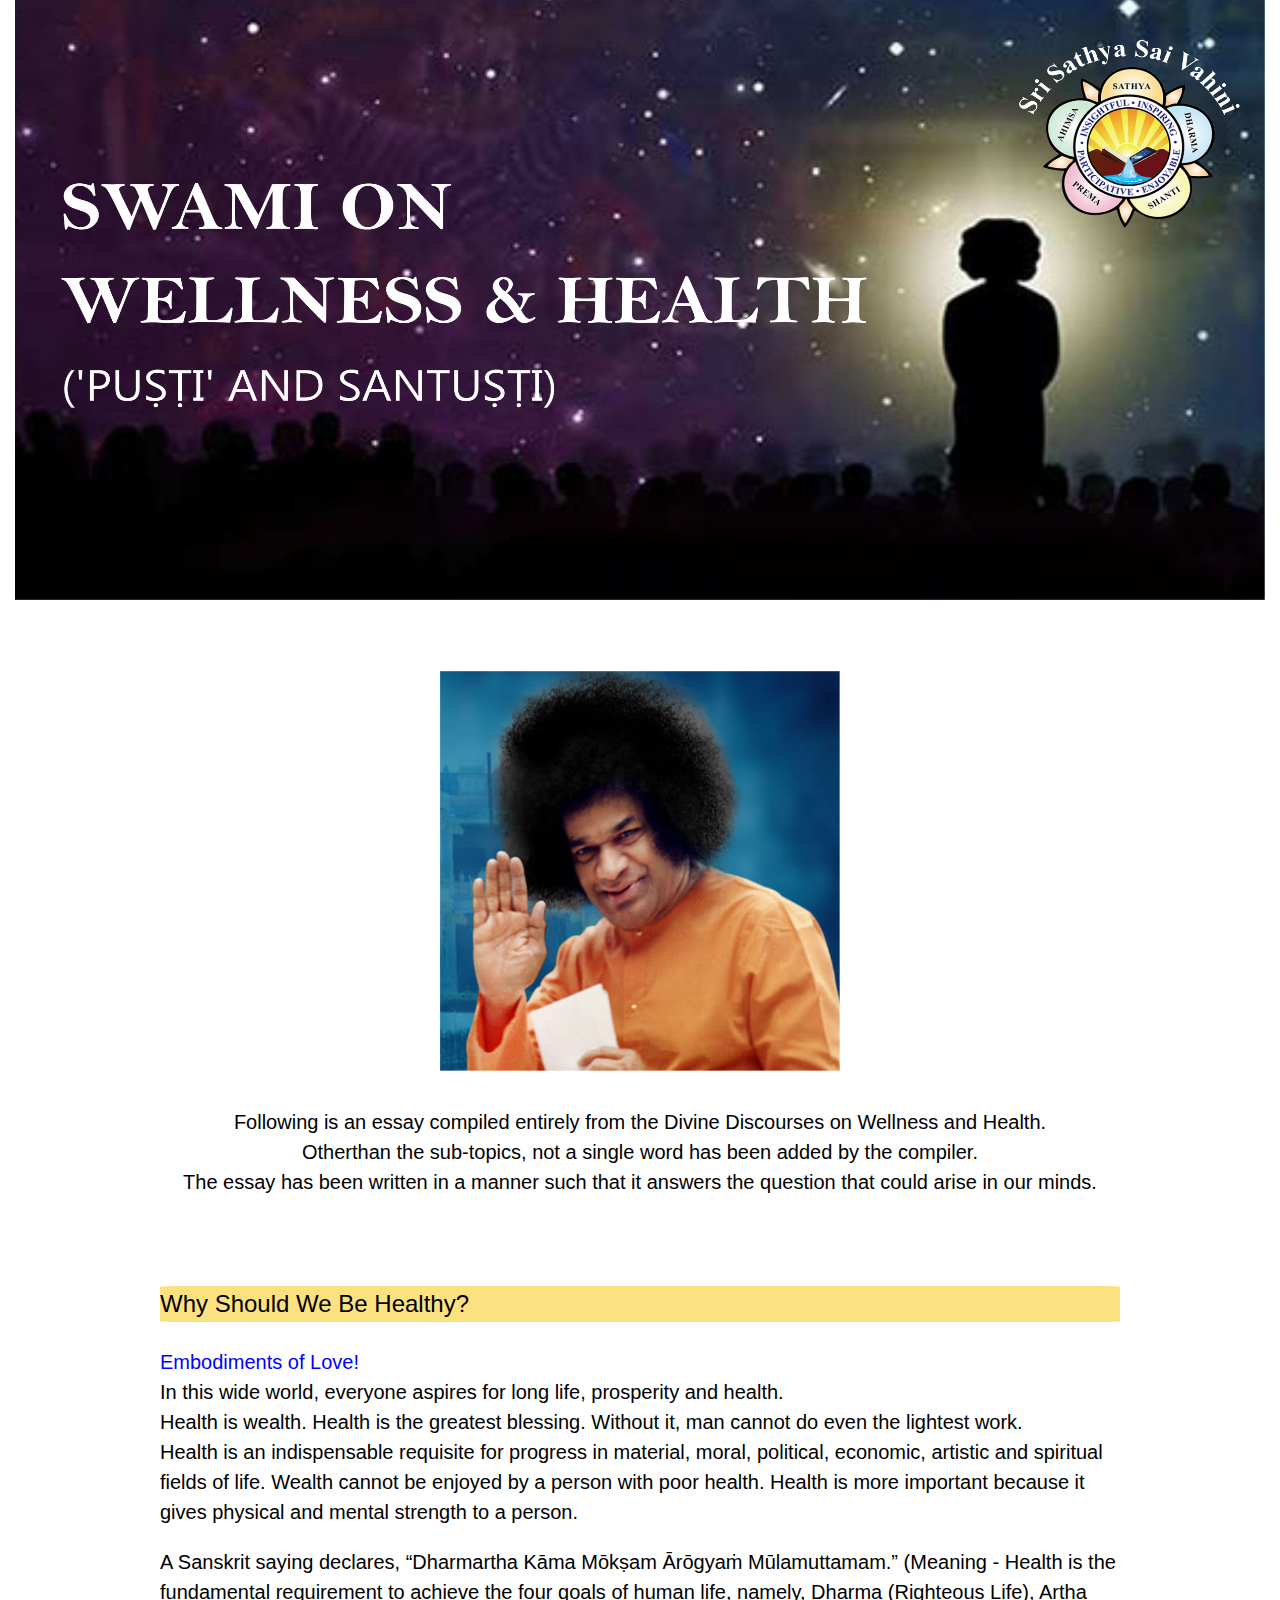
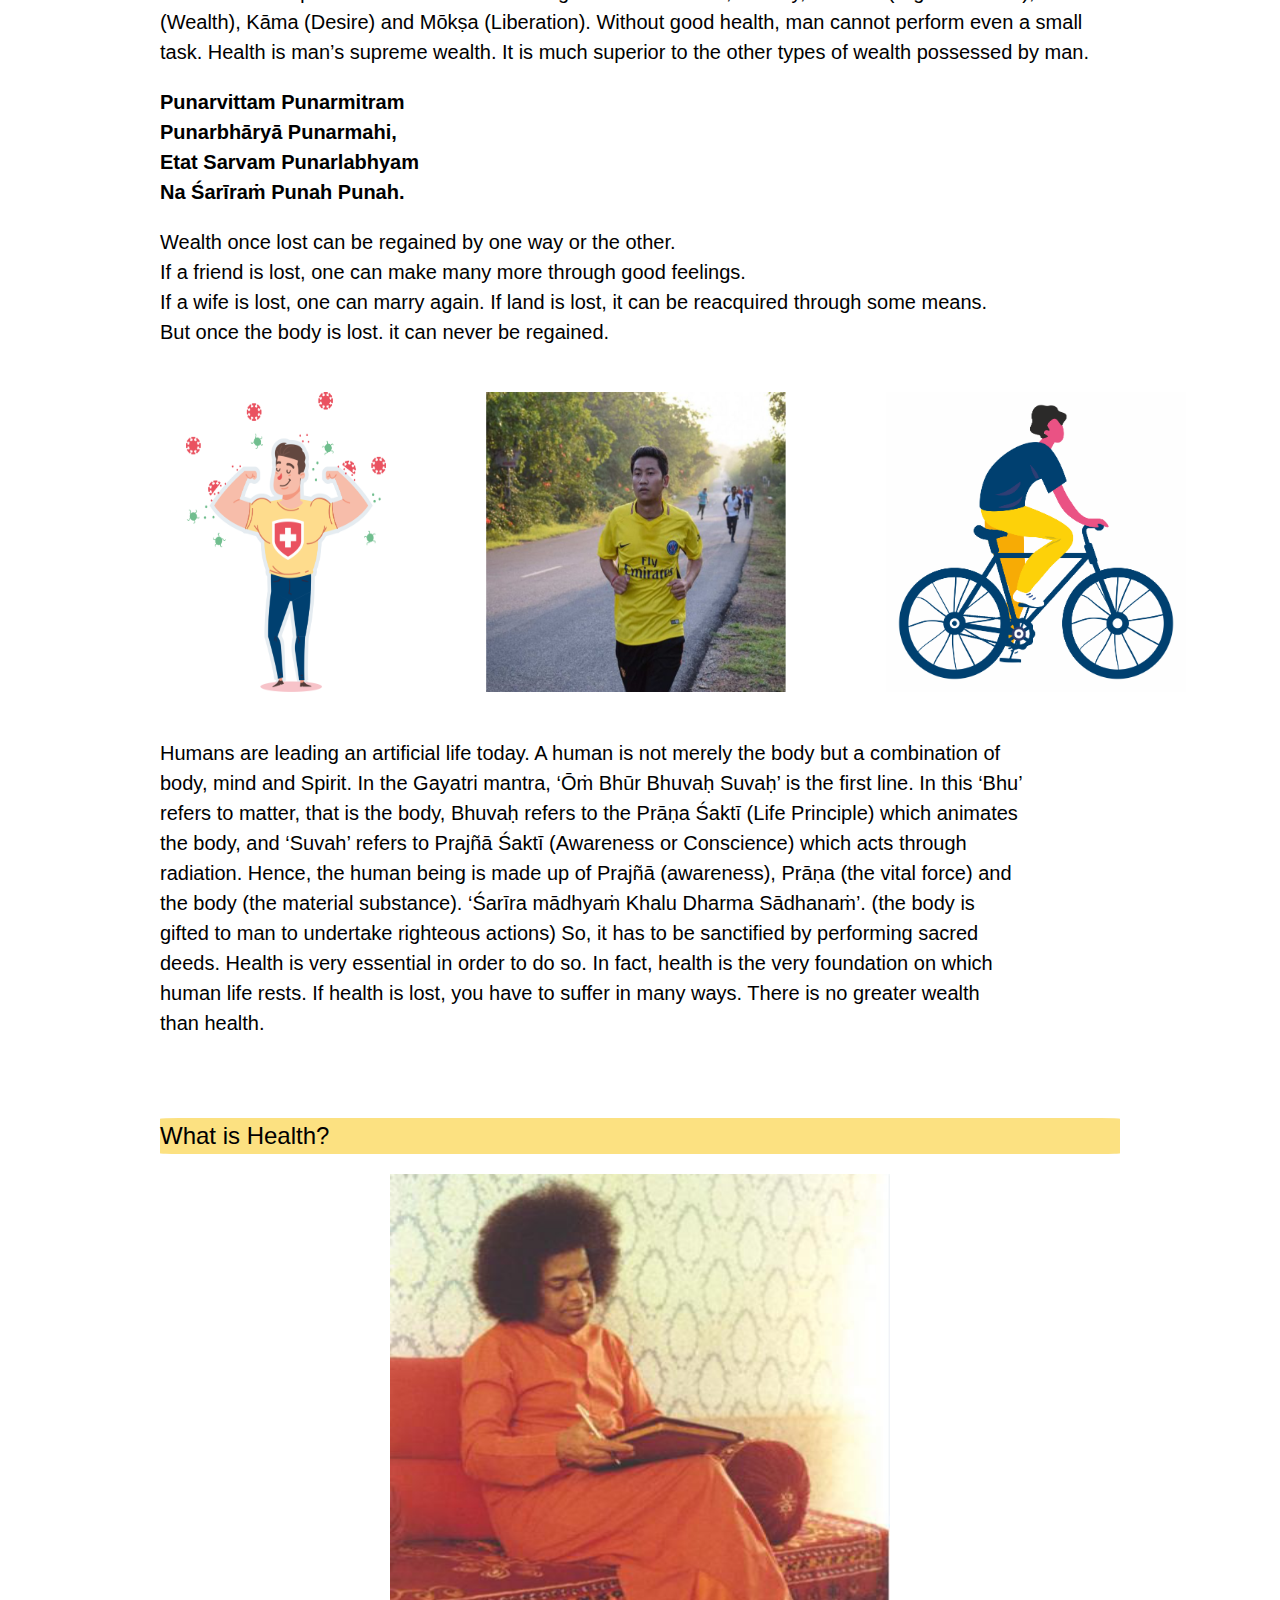
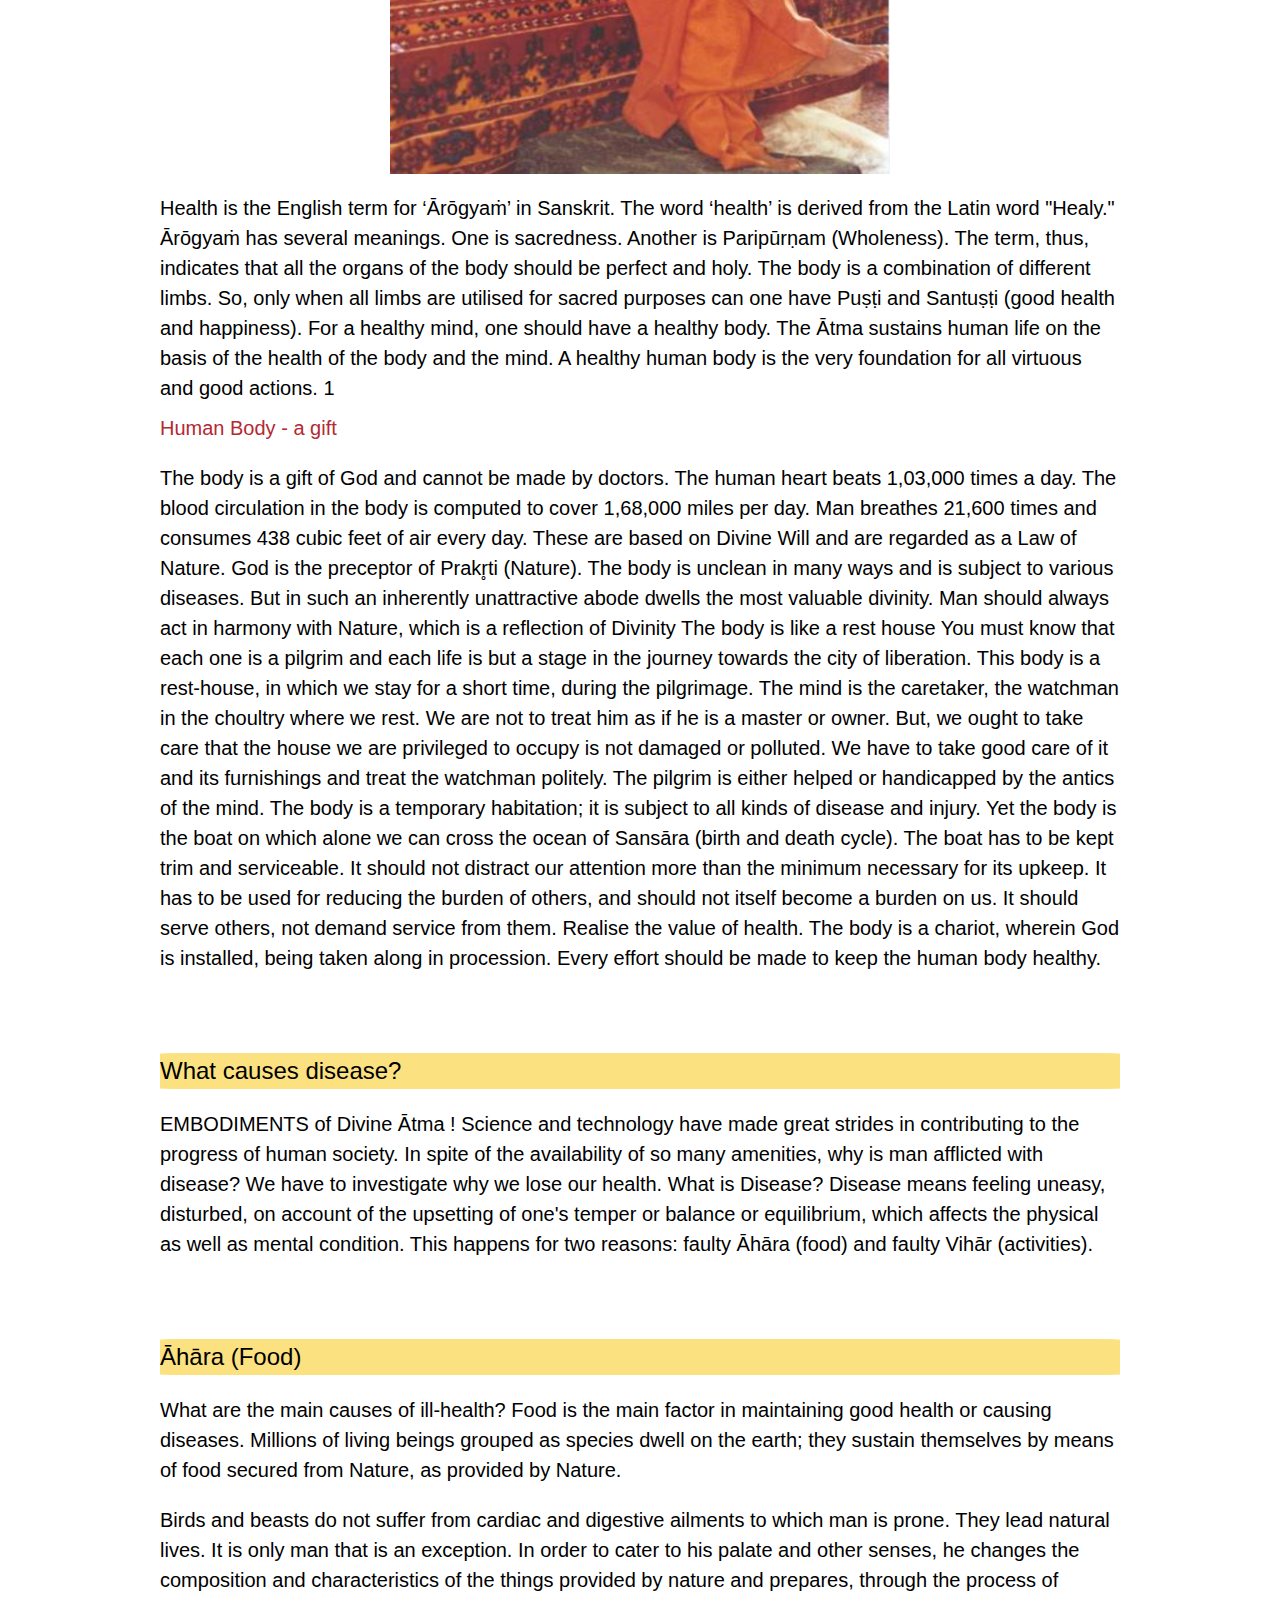
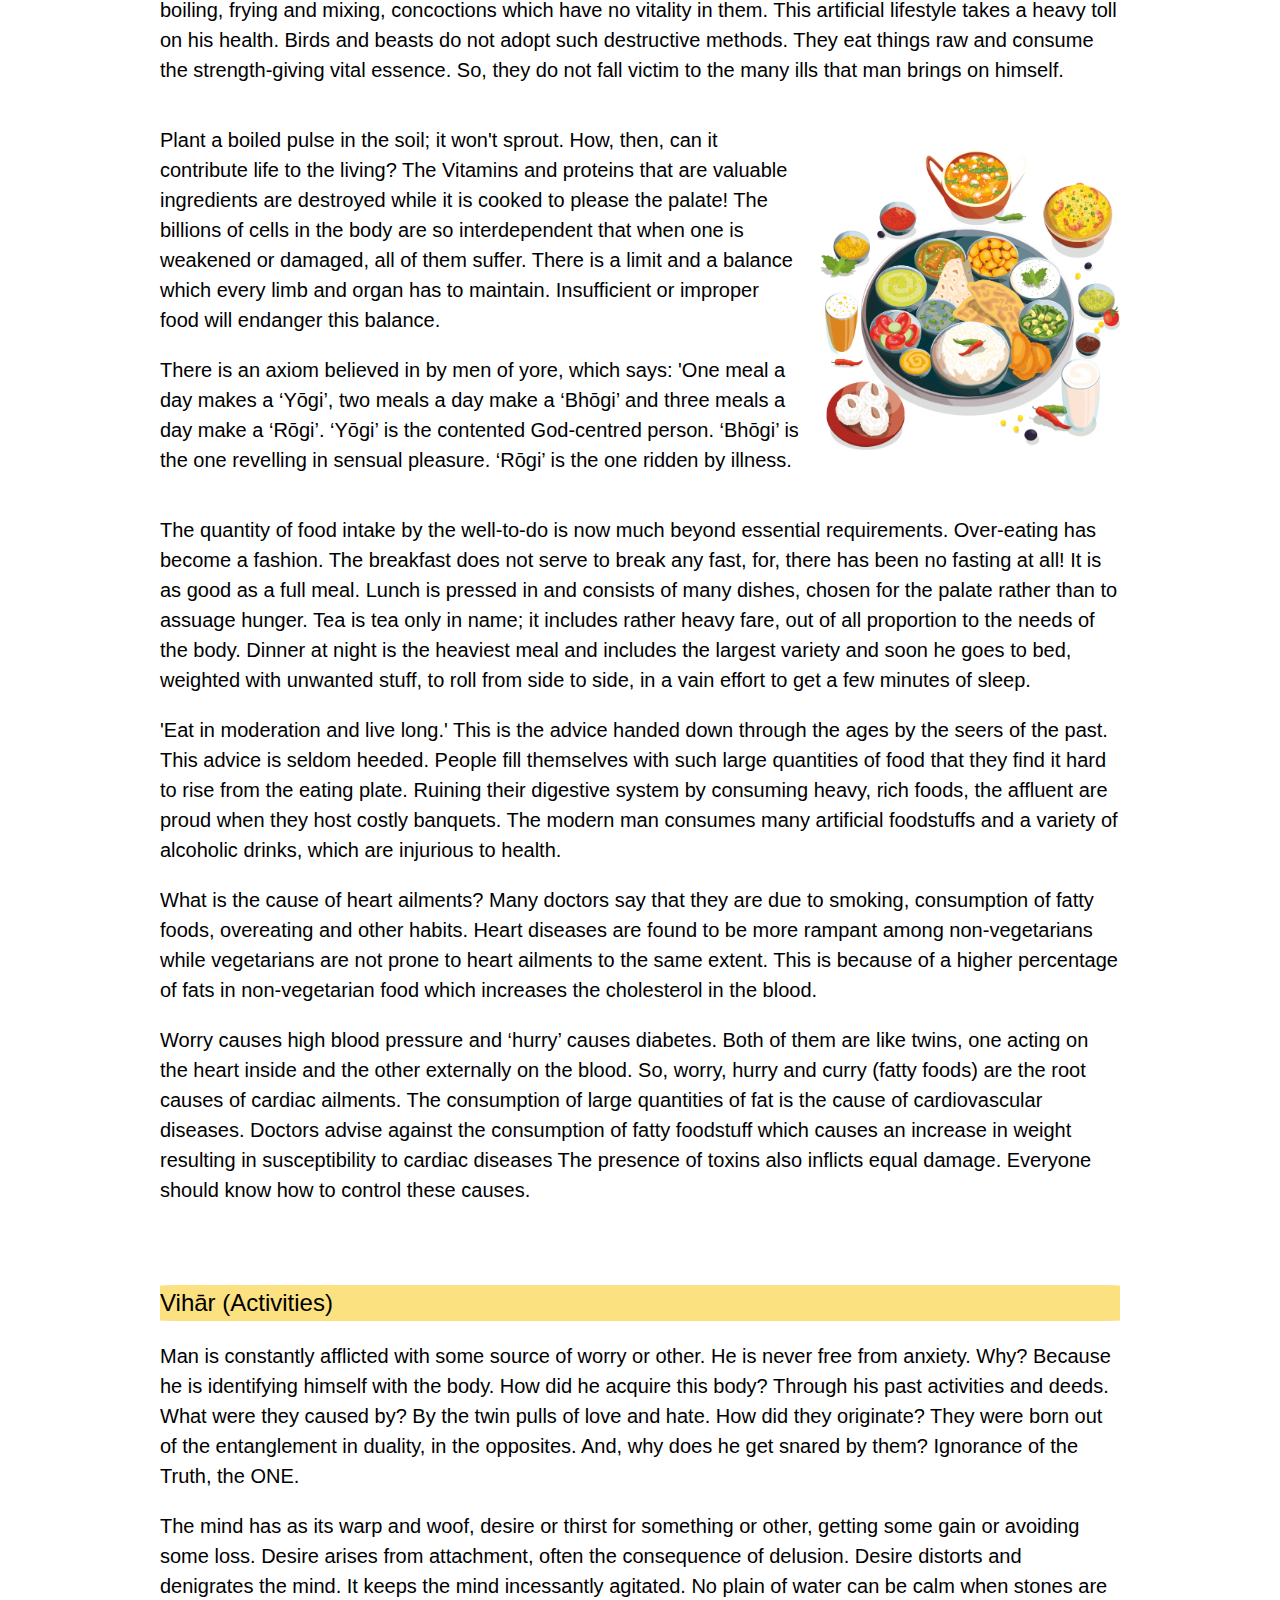
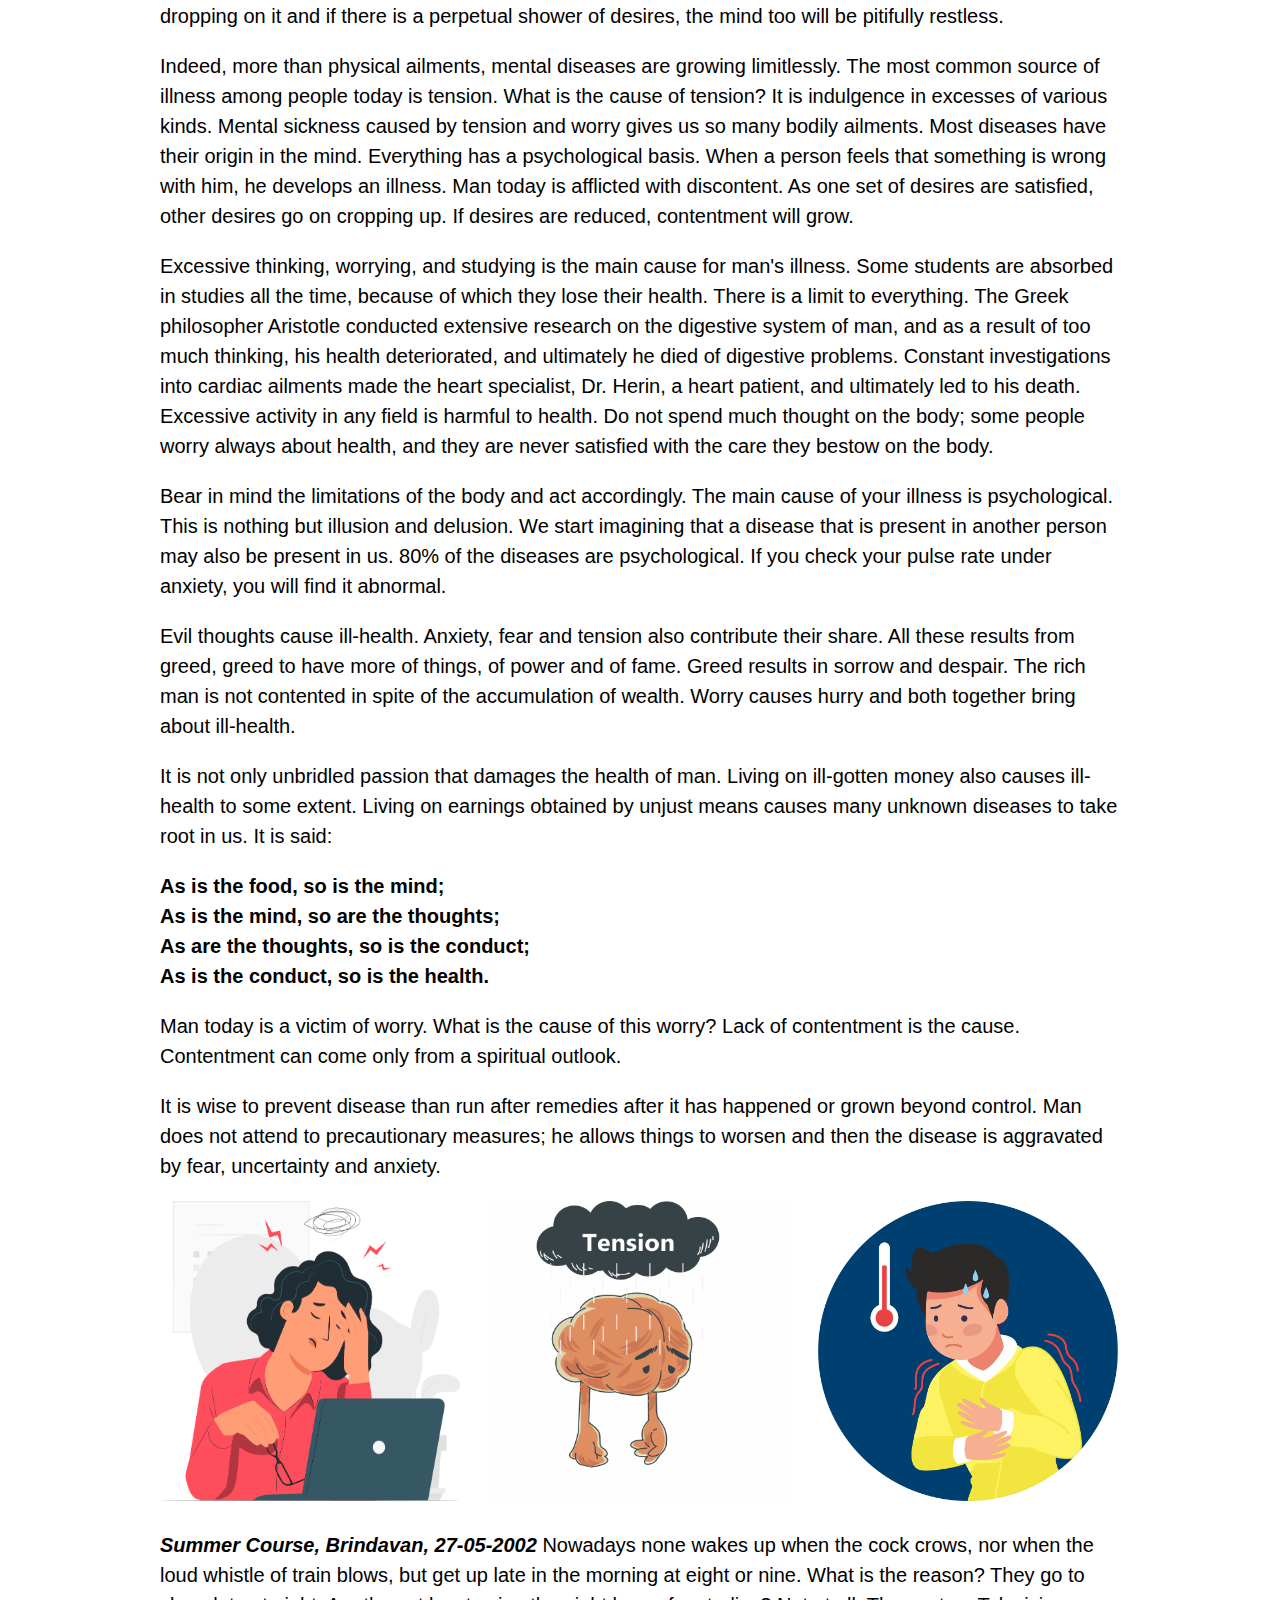
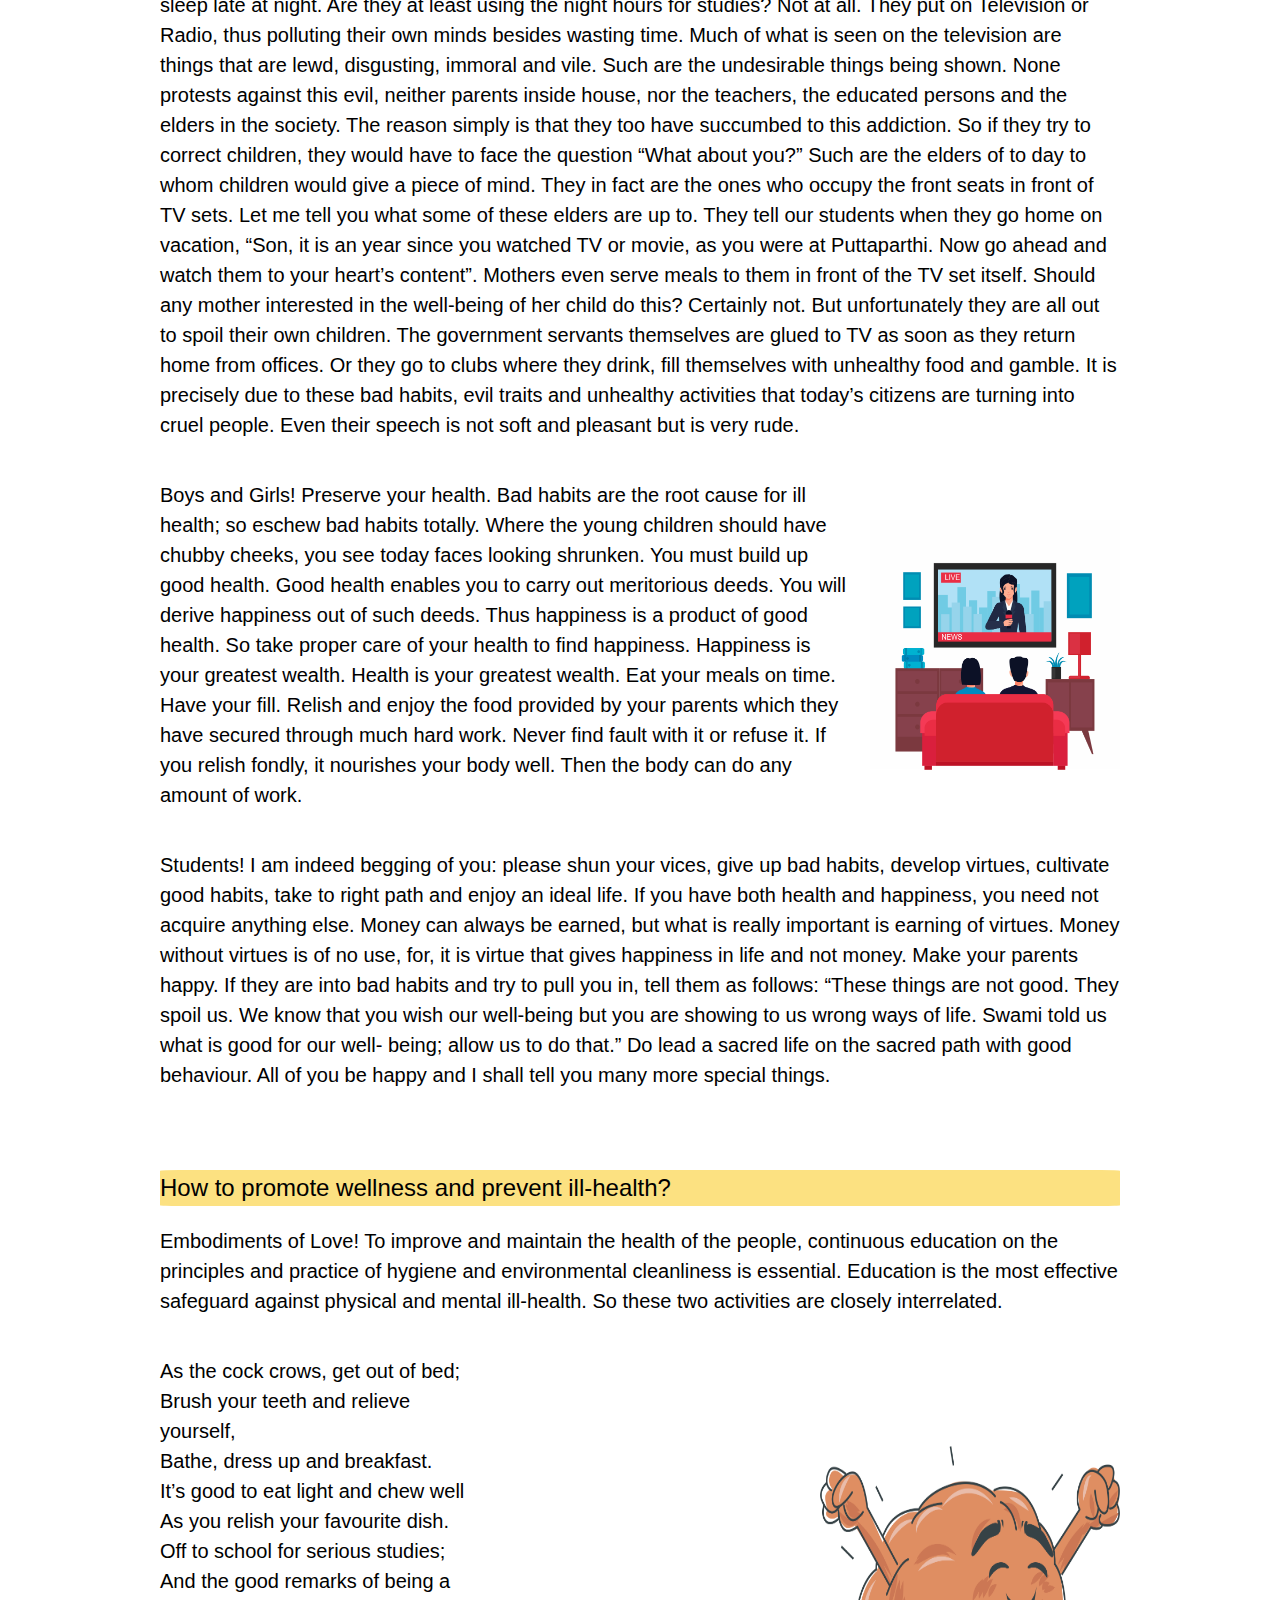
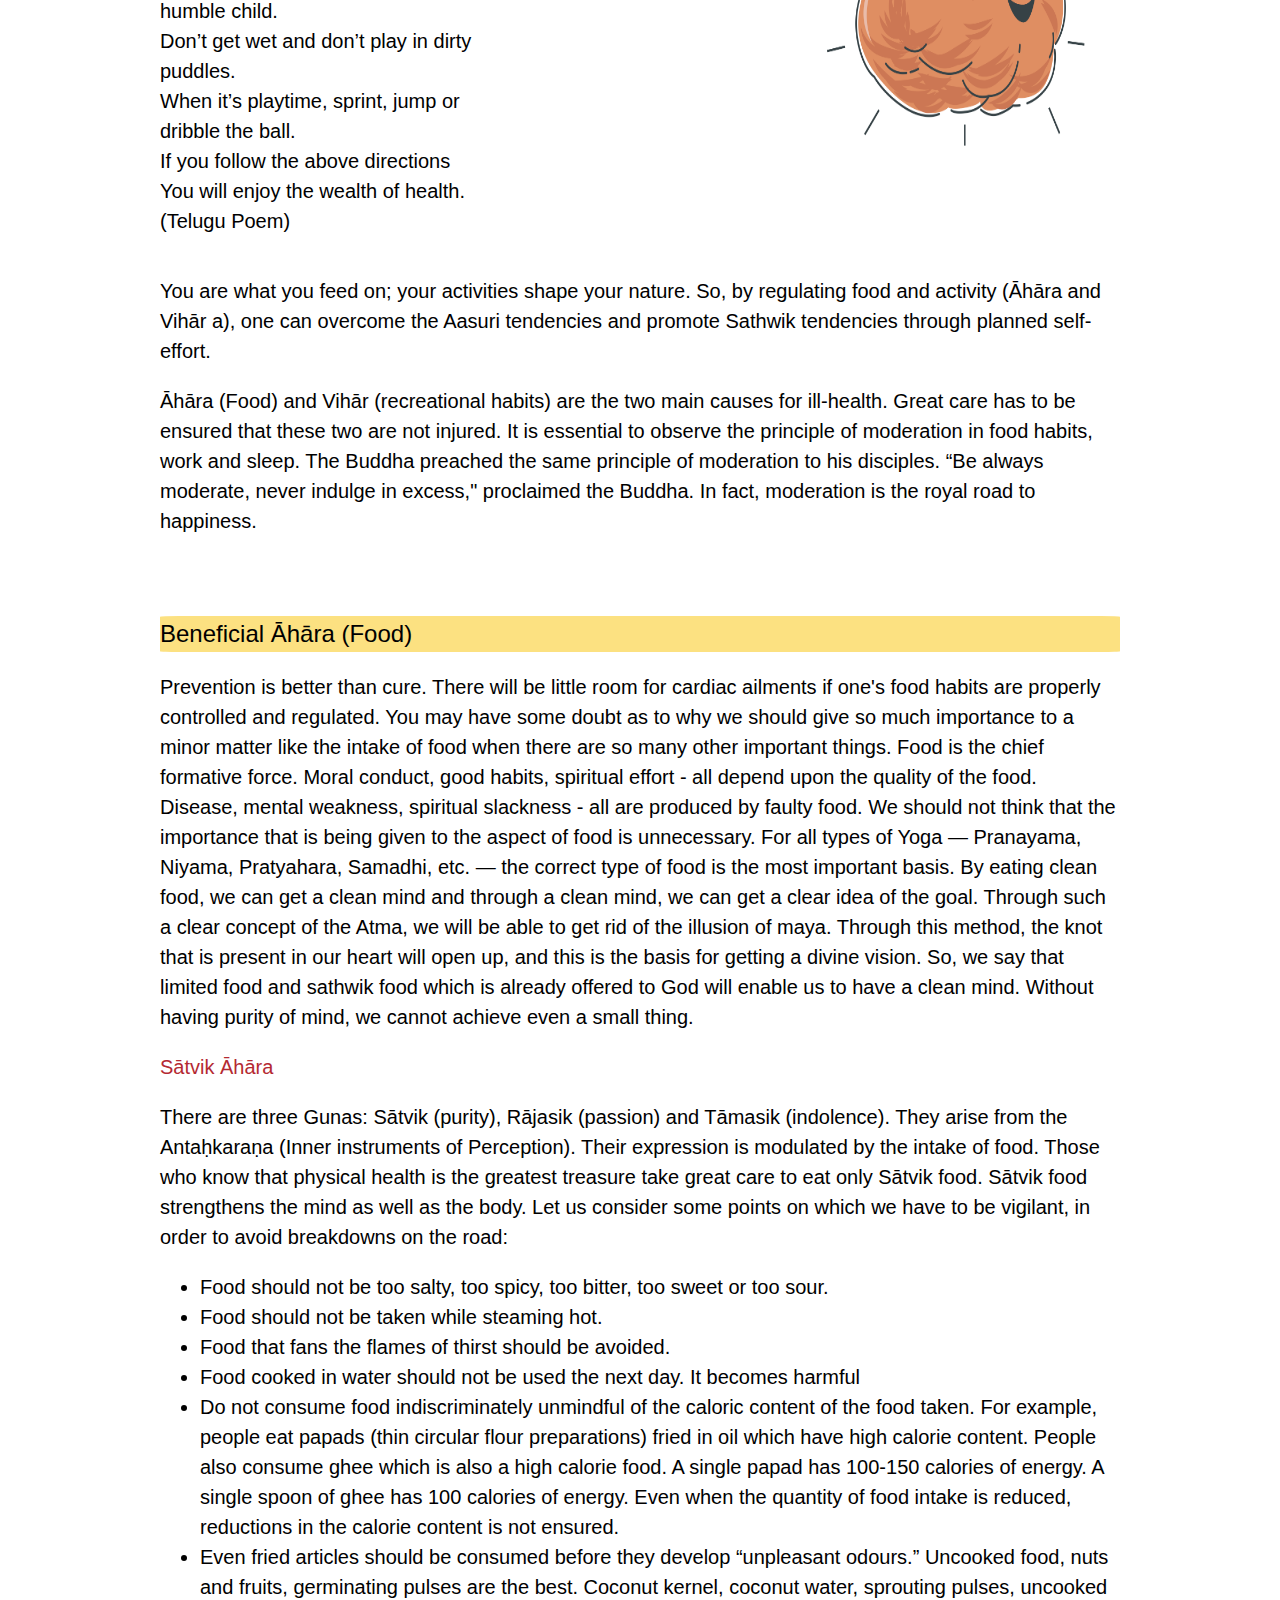
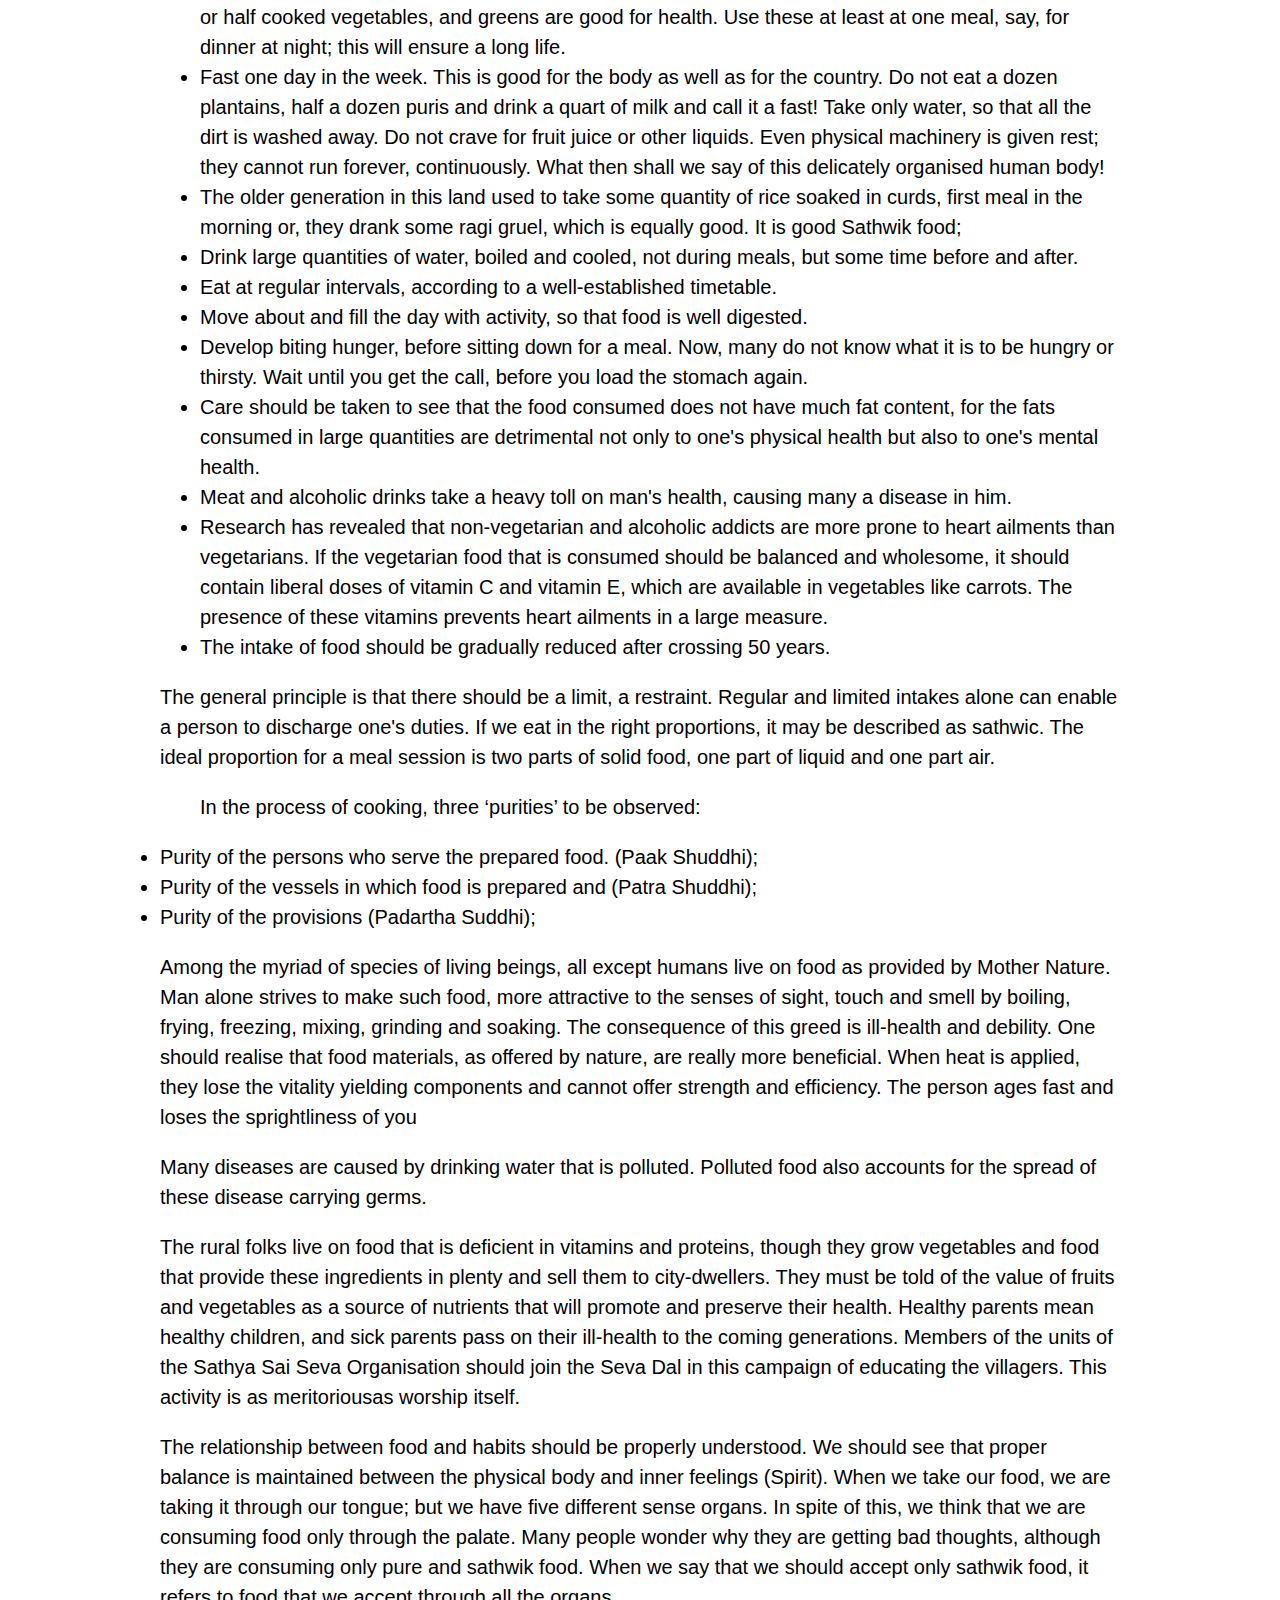
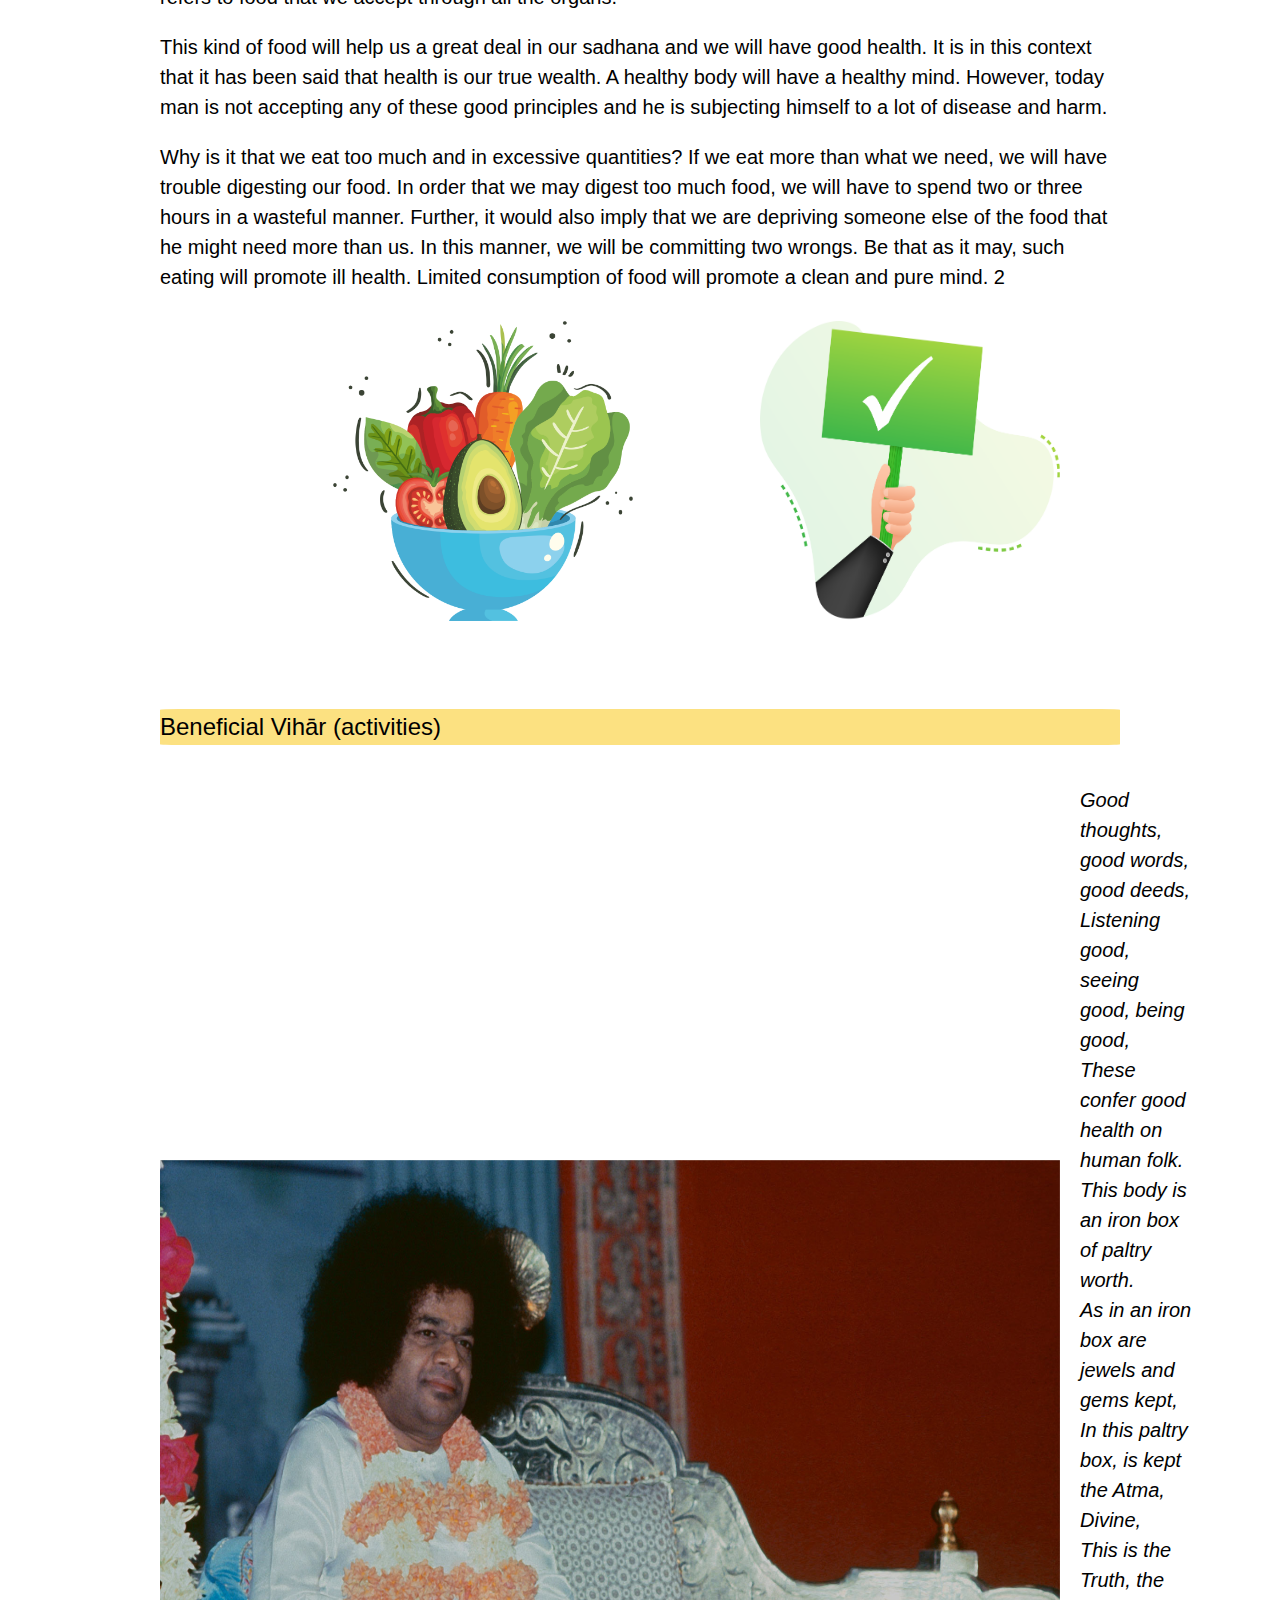
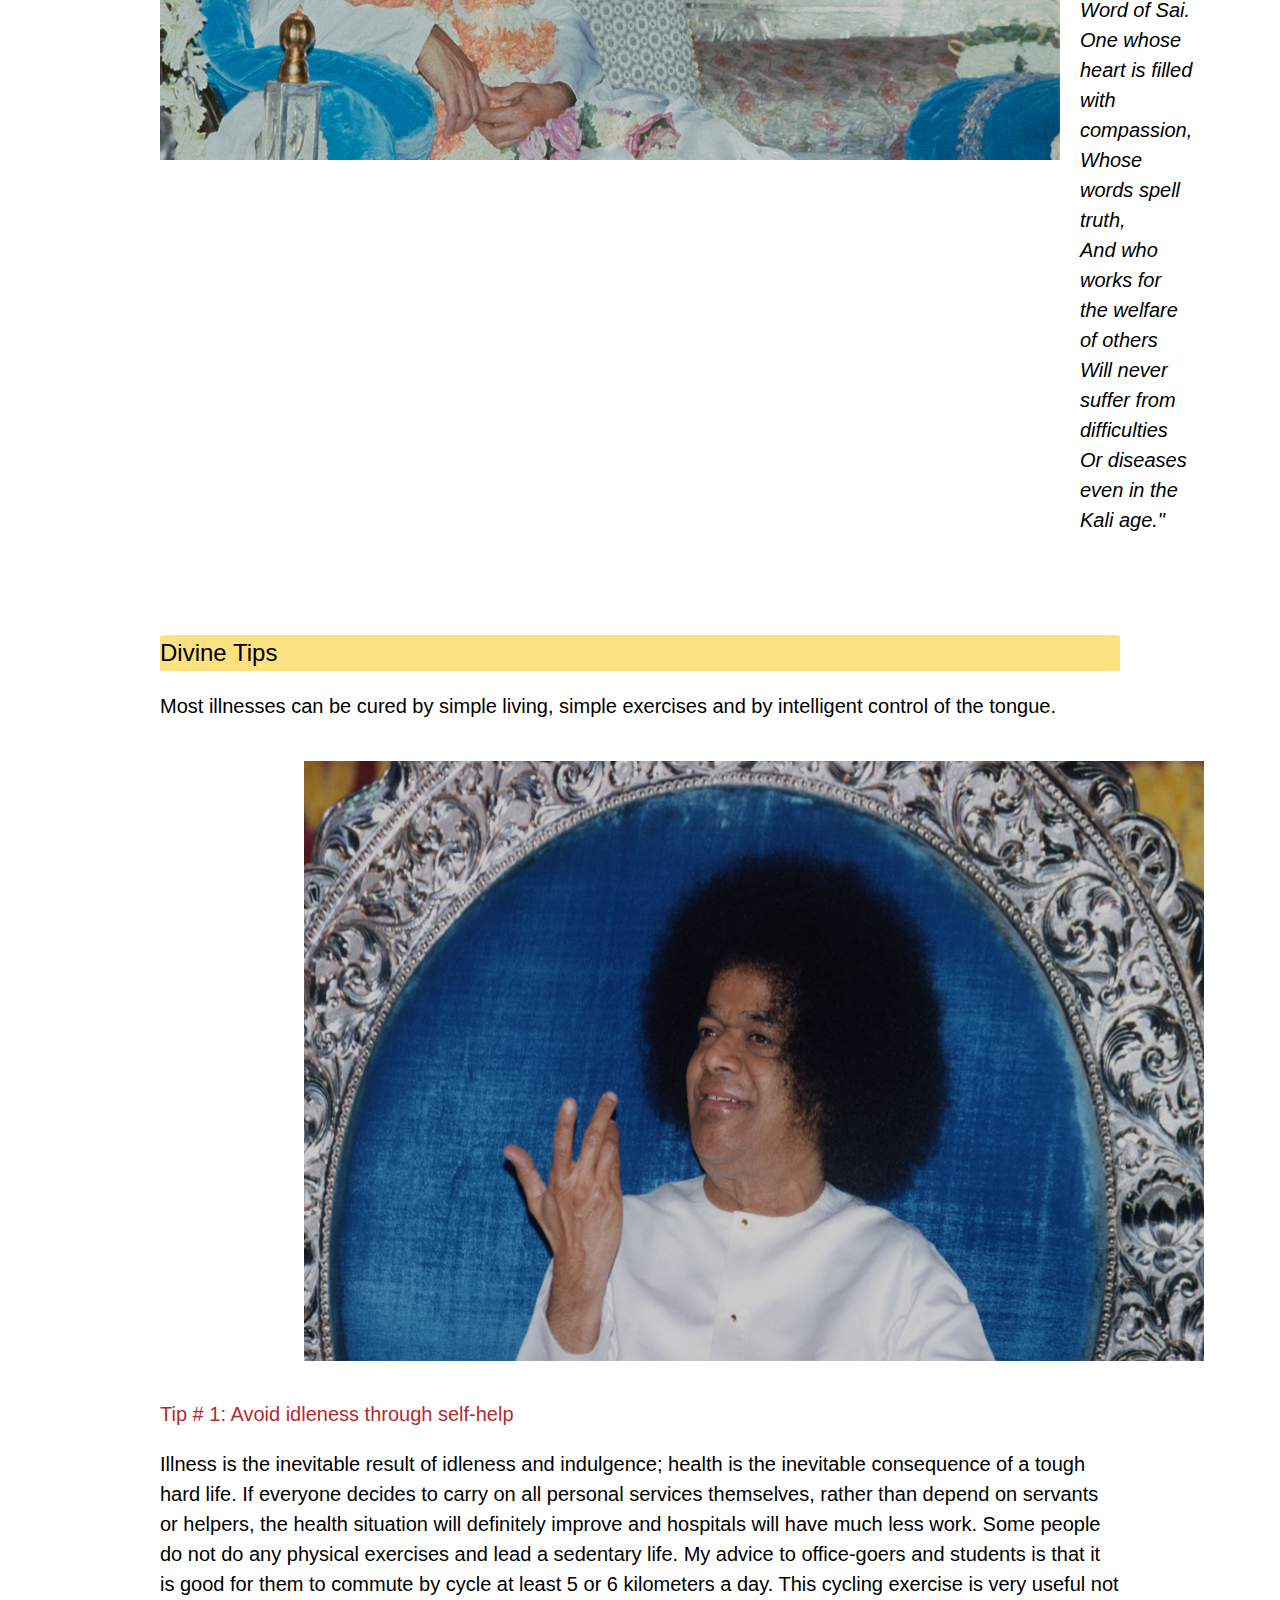
==== commit 83bdbdcf: "Update index.html" ====
--- a/index.html
+++ b/index.html
@@ -77,9 +77,9 @@
                     ‘Śarīra mādhyaṁ Khalu Dharma Sādhanaṁ’. (the body is gifted to man to undertake righteous actions) So, it has to be sanctified by performing sacred deeds. Health is very essential in order to do so. In fact, health is the very foundation on which human life rests. If health is lost, you have to suffer in many ways. There is no greater wealth than health.6
                  -->
                 <div class="g5-fimg">
-                    <img style="width:300px;height:400px" src="./2.png">
-                    <img style="width:400px;height:400px" src="./3.png"/>
-                    <img style="width:400px;height:400px" src="./5.png"/>
+                    <img style="width:200px;height:300px" src="./2.png">
+                    <img style="width:300px;height:300px" src="./3.png"/>
+                    <img style="width:300px;height:300px" src="./5.png"/>
                      <!-- <img style="width:300px;height:400px" src="./2.png"> -->
                 </div>
                  <div class="g5-ftext">
@@ -213,9 +213,9 @@
                     <p>It is wise to prevent disease than run after remedies after it has happened or grown beyond control. Man does not attend to precautionary measures; he allows things to worsen and then the disease is aggravated by fear, uncertainty and anxiety.</p> 
                     <p>
                         <div class="g5-groupimgs"style="margin:2% 0% 3% 0%">
-                            <img style="width:400px;height:400px;margin-right:2%;" src="./2. Vihār (Activities)_1.png">
-                            <img style="width:400px;height:400px;margin-right:2%;" src="./2. Vihār (Activities).png"/>
-                            <img style="width:400px;height:400px;" src="./sick.png"/>
+                            <img style="width:300px;height:300px;margin-right:2%;" src="./2. Vihār (Activities)_1.png">
+                            <img style="width:300px;height:300px;margin-right:2%;" src="./2. Vihār (Activities).png"/>
+                            <img style="width:300px;height:300px;" src="./sick.png"/>
                              <!-- <img style="width:300px;height:400px" src="./2.png"> -->
                         </div>
 
@@ -341,8 +341,8 @@
             <p>Why is it that we eat too much and in excessive quantities? If we eat more than what we need, we will have trouble digesting our food. In order that we may digest too much food, we will have to spend two or three hours in a wasteful manner. Further, it would also imply that we are depriving someone else of the food that he might need more than us. In this manner, we will be committing two wrongs. Be that as it may, such eating will promote ill health. Limited consumption of food will promote a clean and pure mind. 2</p>
                  
             <div class="g5-fimg">
-                <img style="width:400px;height:400px ;margin-left:16%  "src="./Beneficial Ahara (Food).png" >
-                <img style="width:400px;height:400px ;margin-left:3%" src="./Sātvik Āhāra.png" />
+                <img style="width:300px;height:300px ;margin-left:16%  "src="./Beneficial Ahara (Food).png" >
+                <img style="width:300px;height:300px ;margin-left:3%" src="./Sātvik Āhāra.png" />
             </div>
         </div>
      <div class="g5-container">
@@ -641,4 +641,4 @@
                 </div>
         </div>
         <div class="w3-col w3-container" style="width: 15%;"></div>
-    </div> -->+    </div> -->
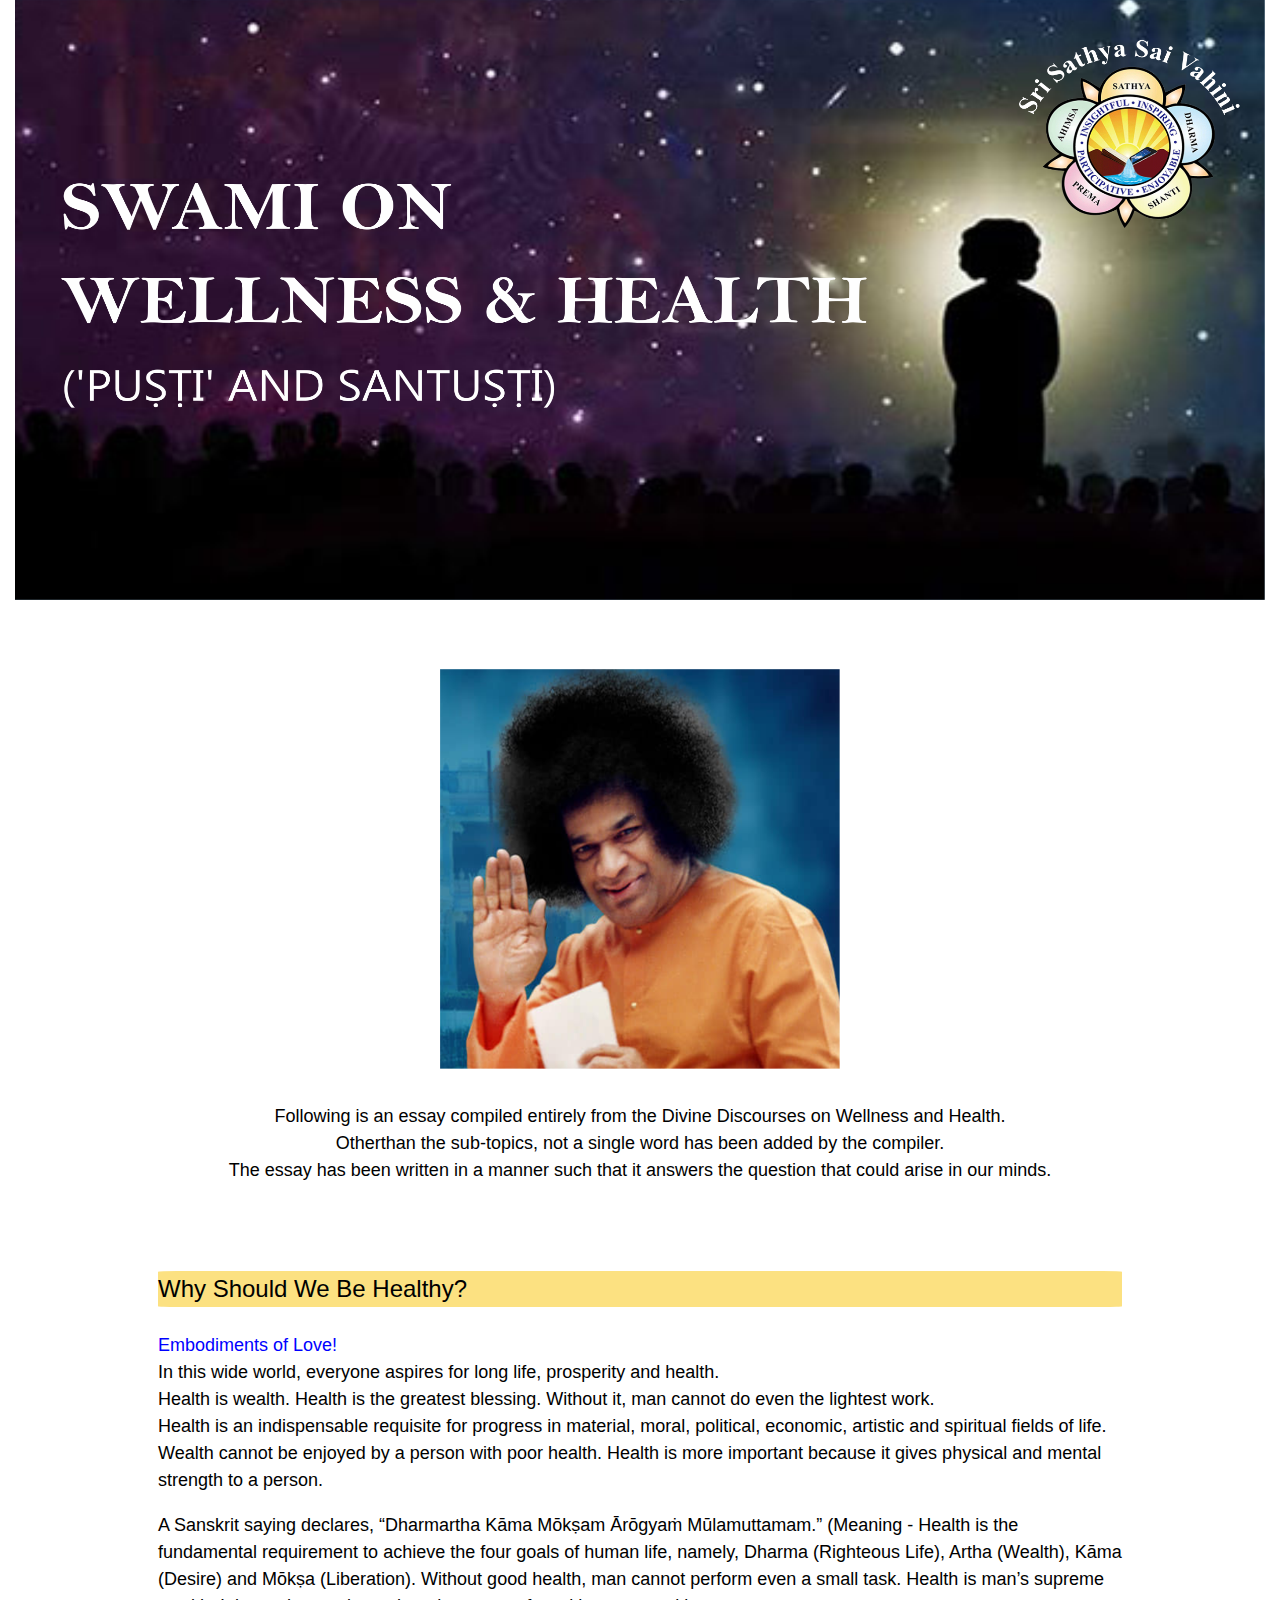
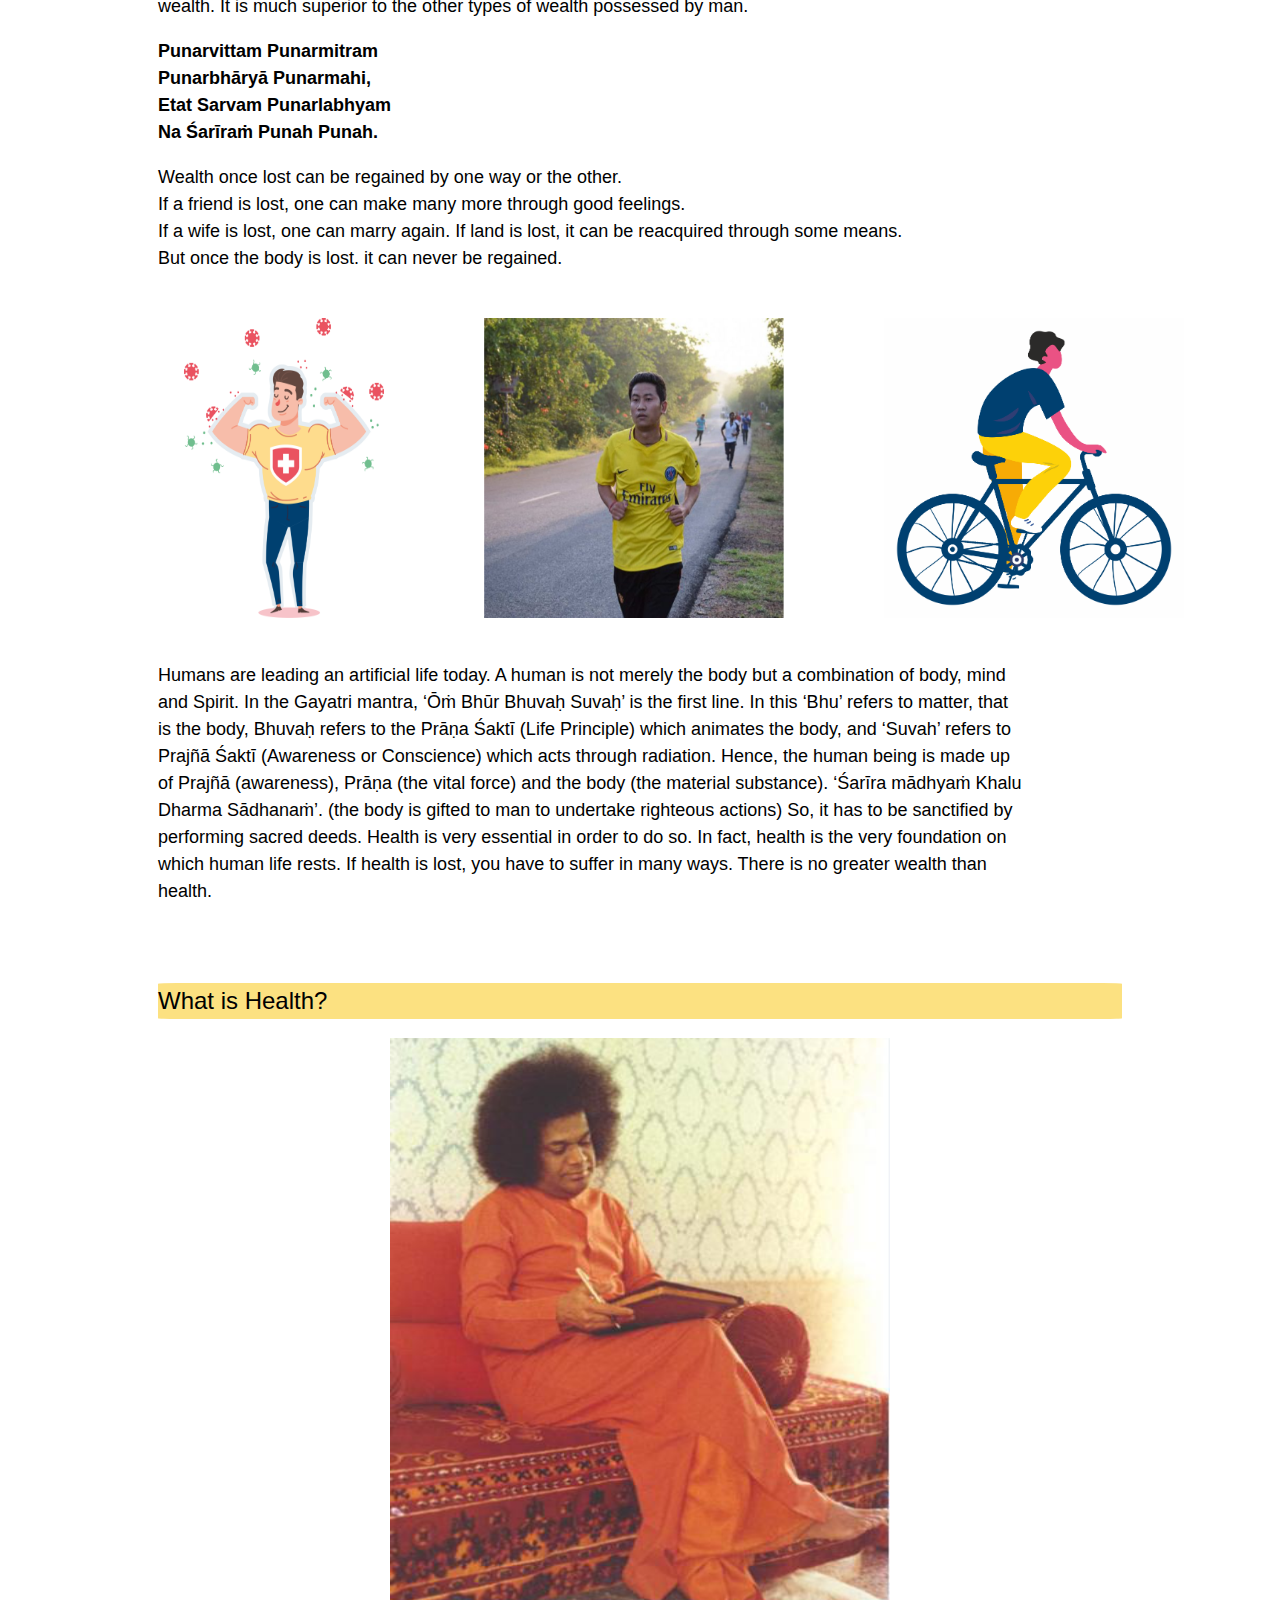
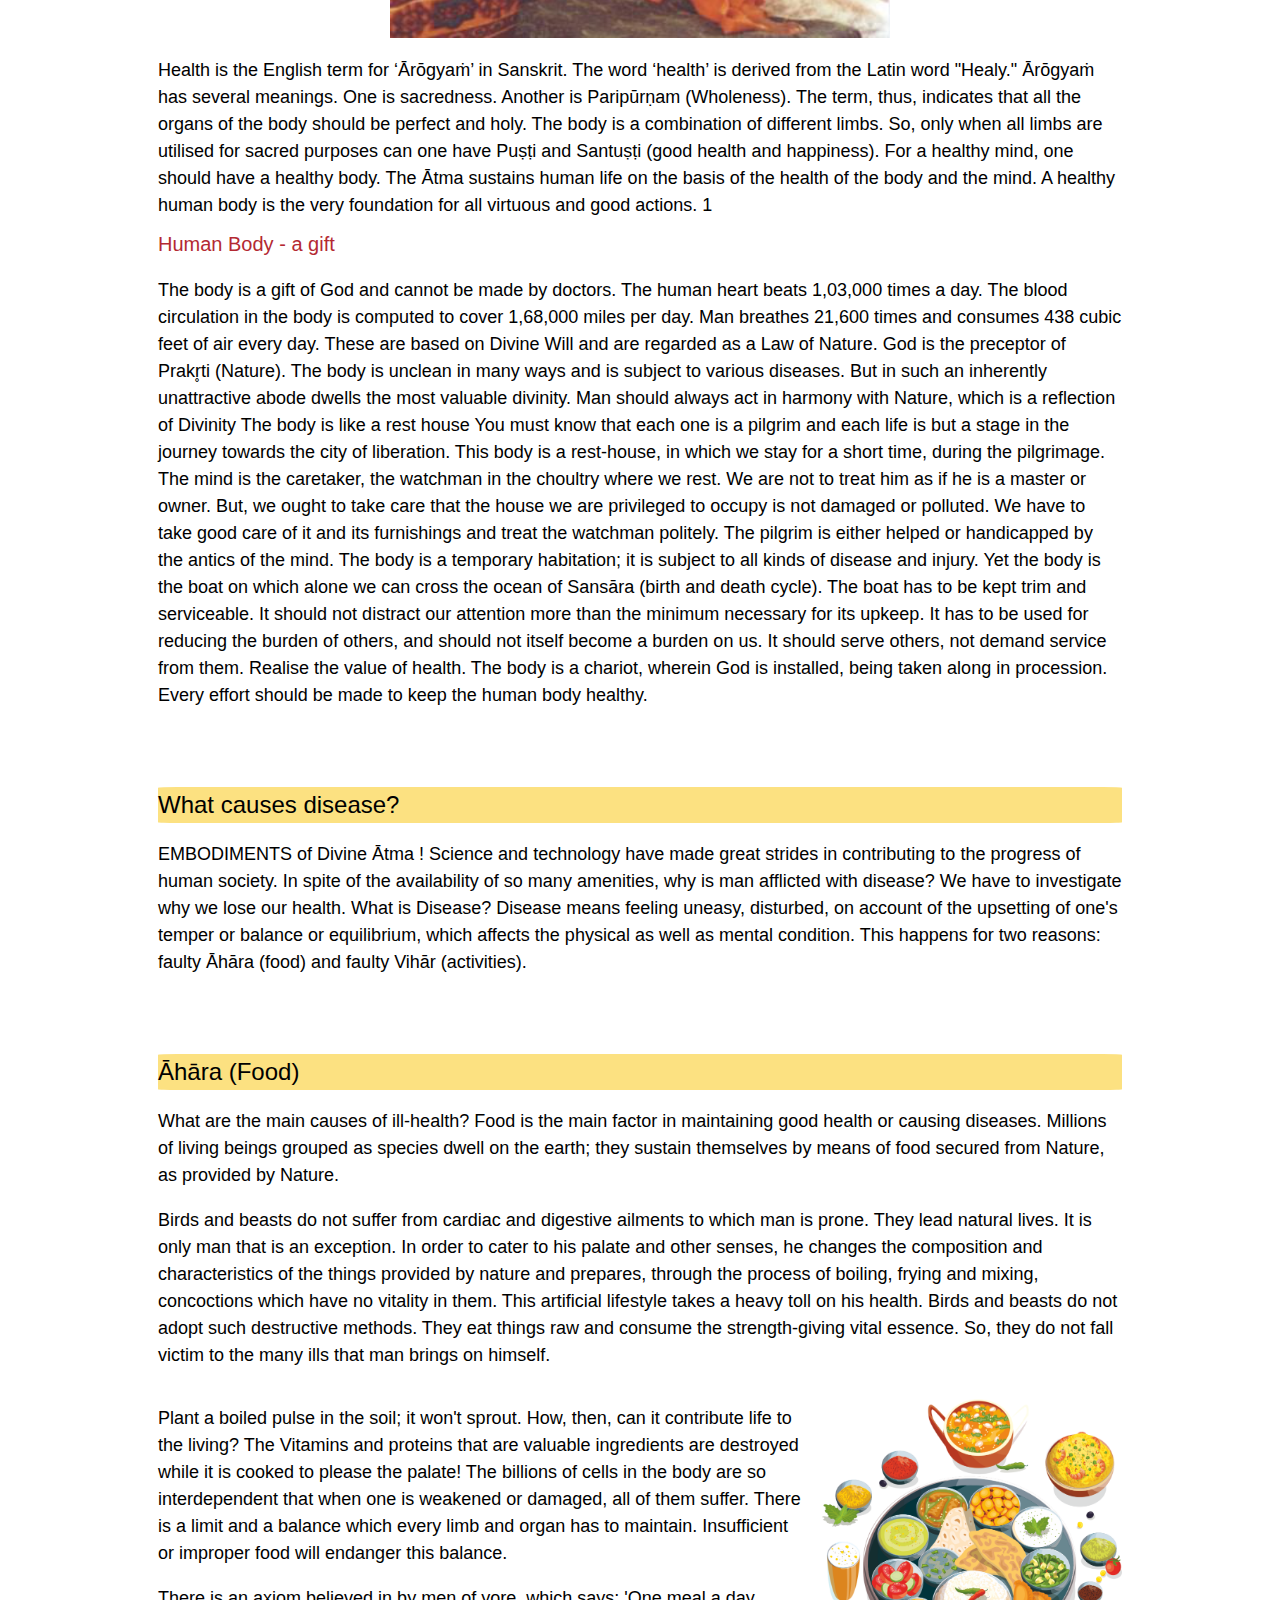
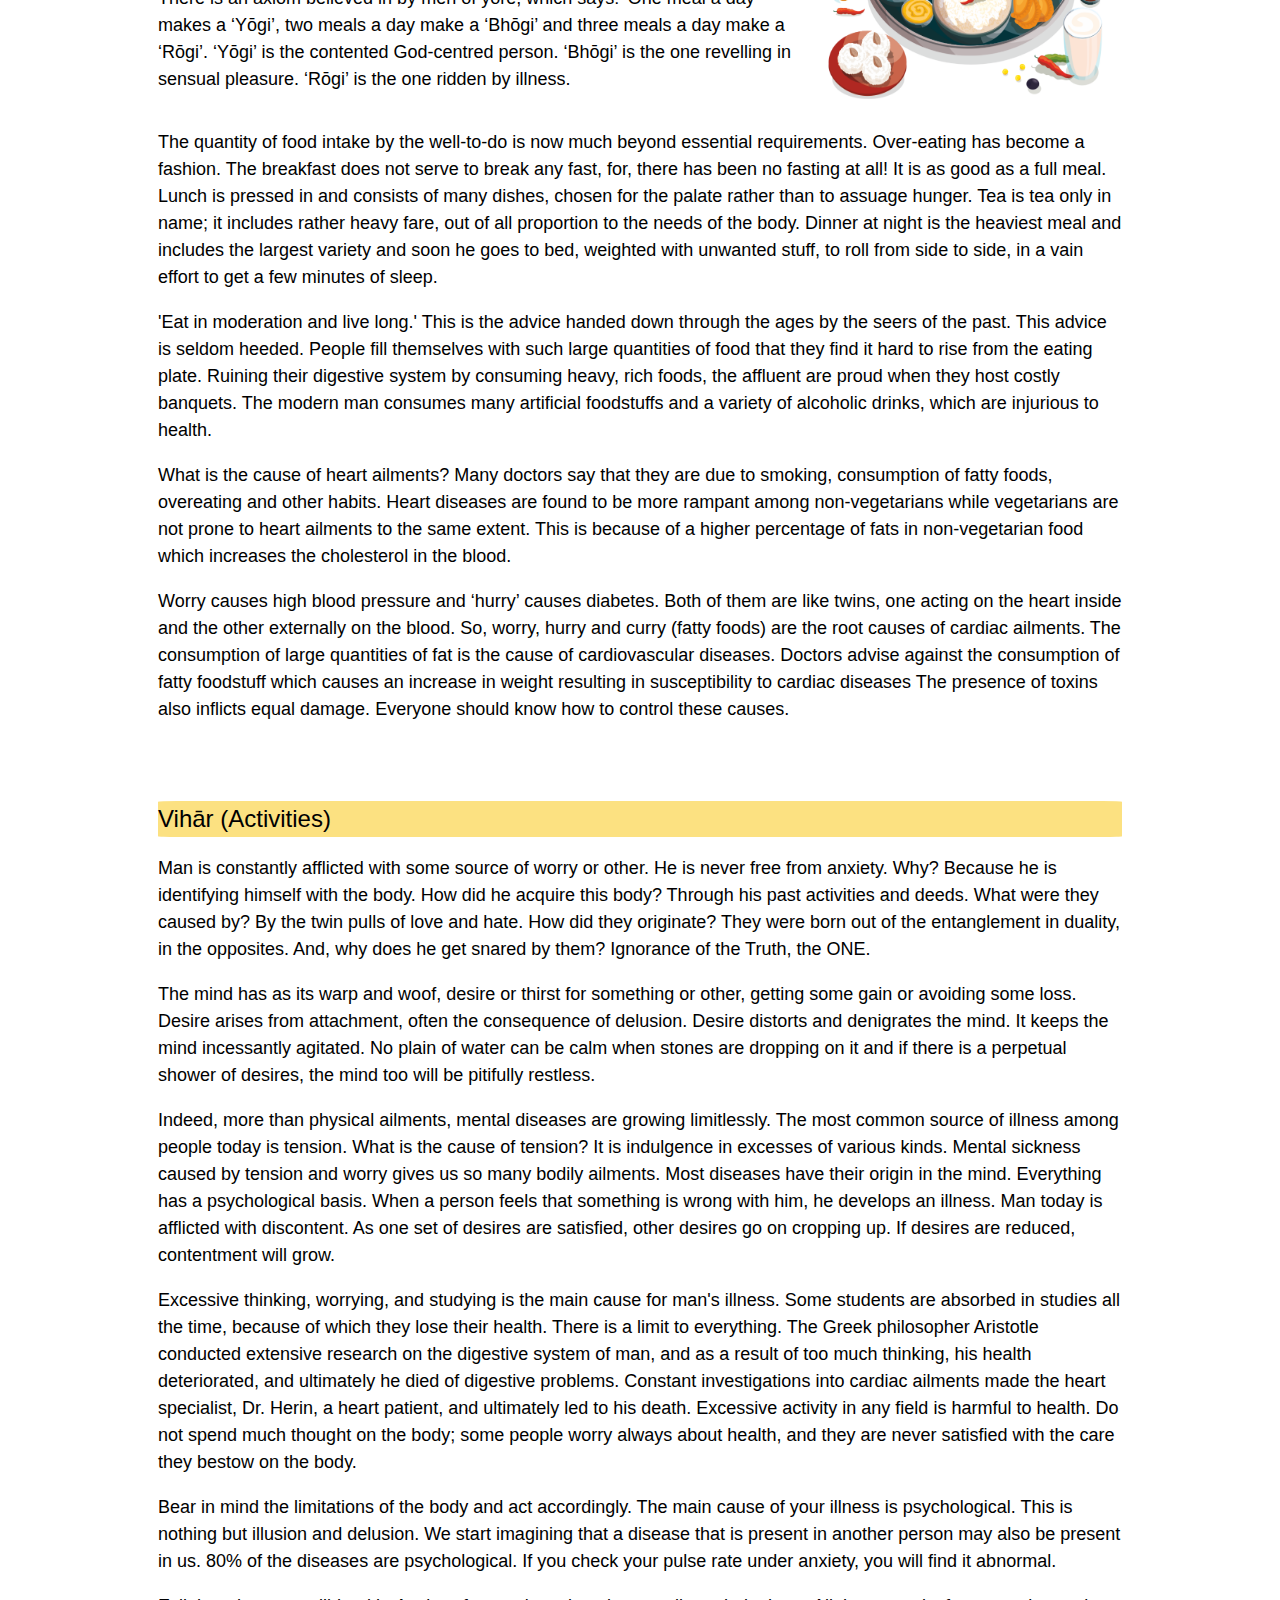
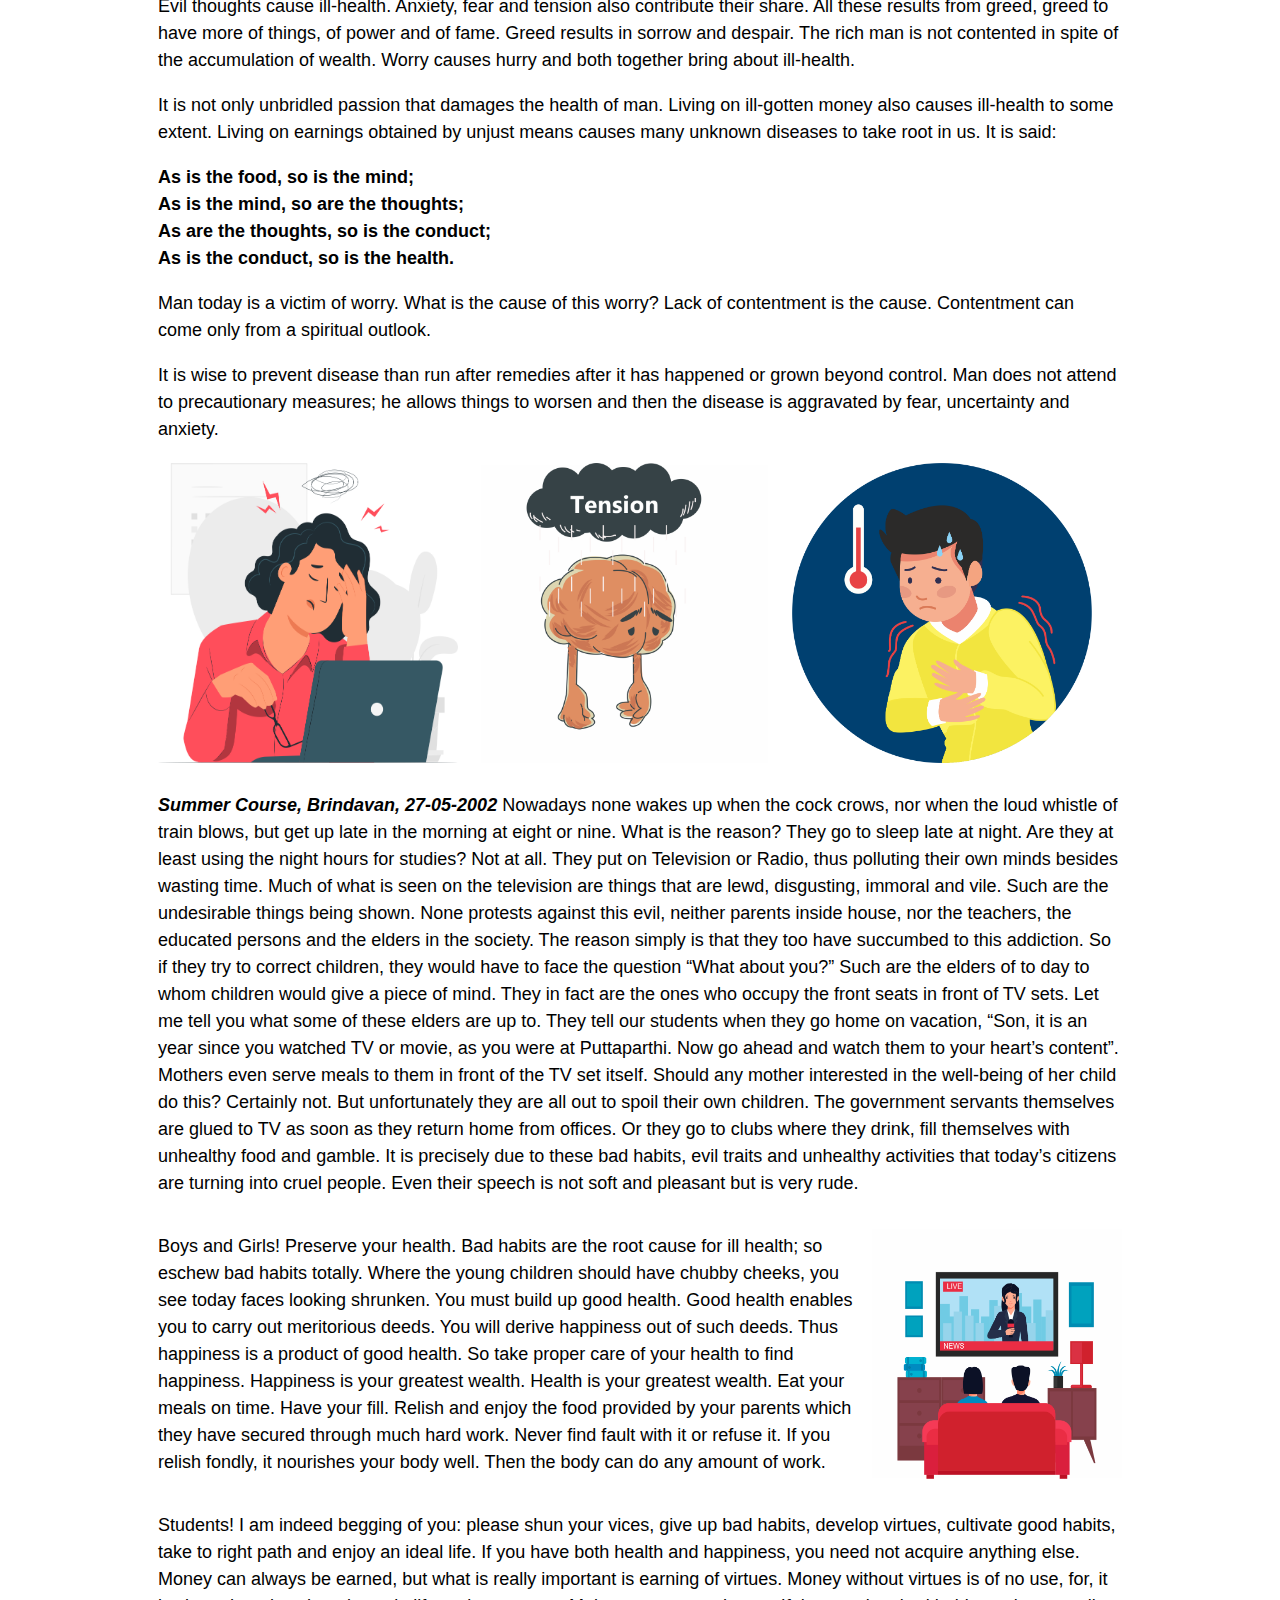
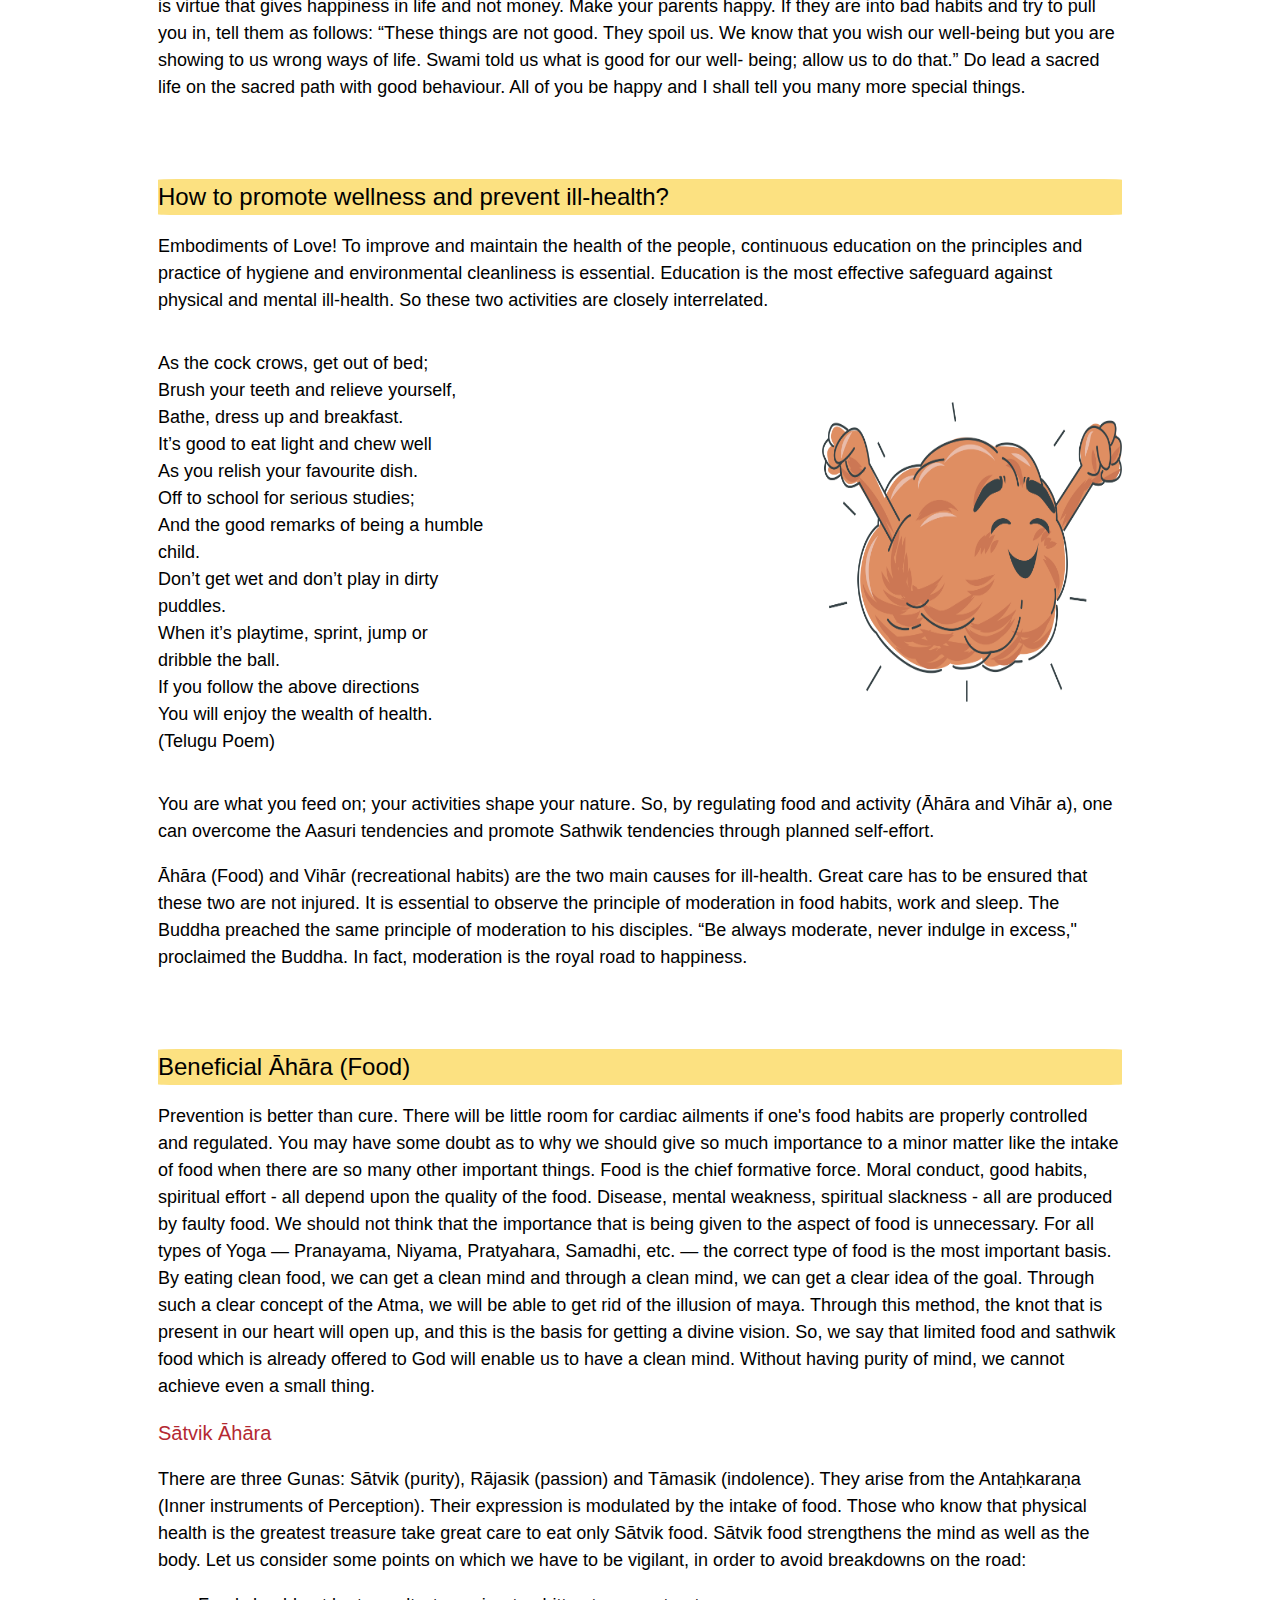
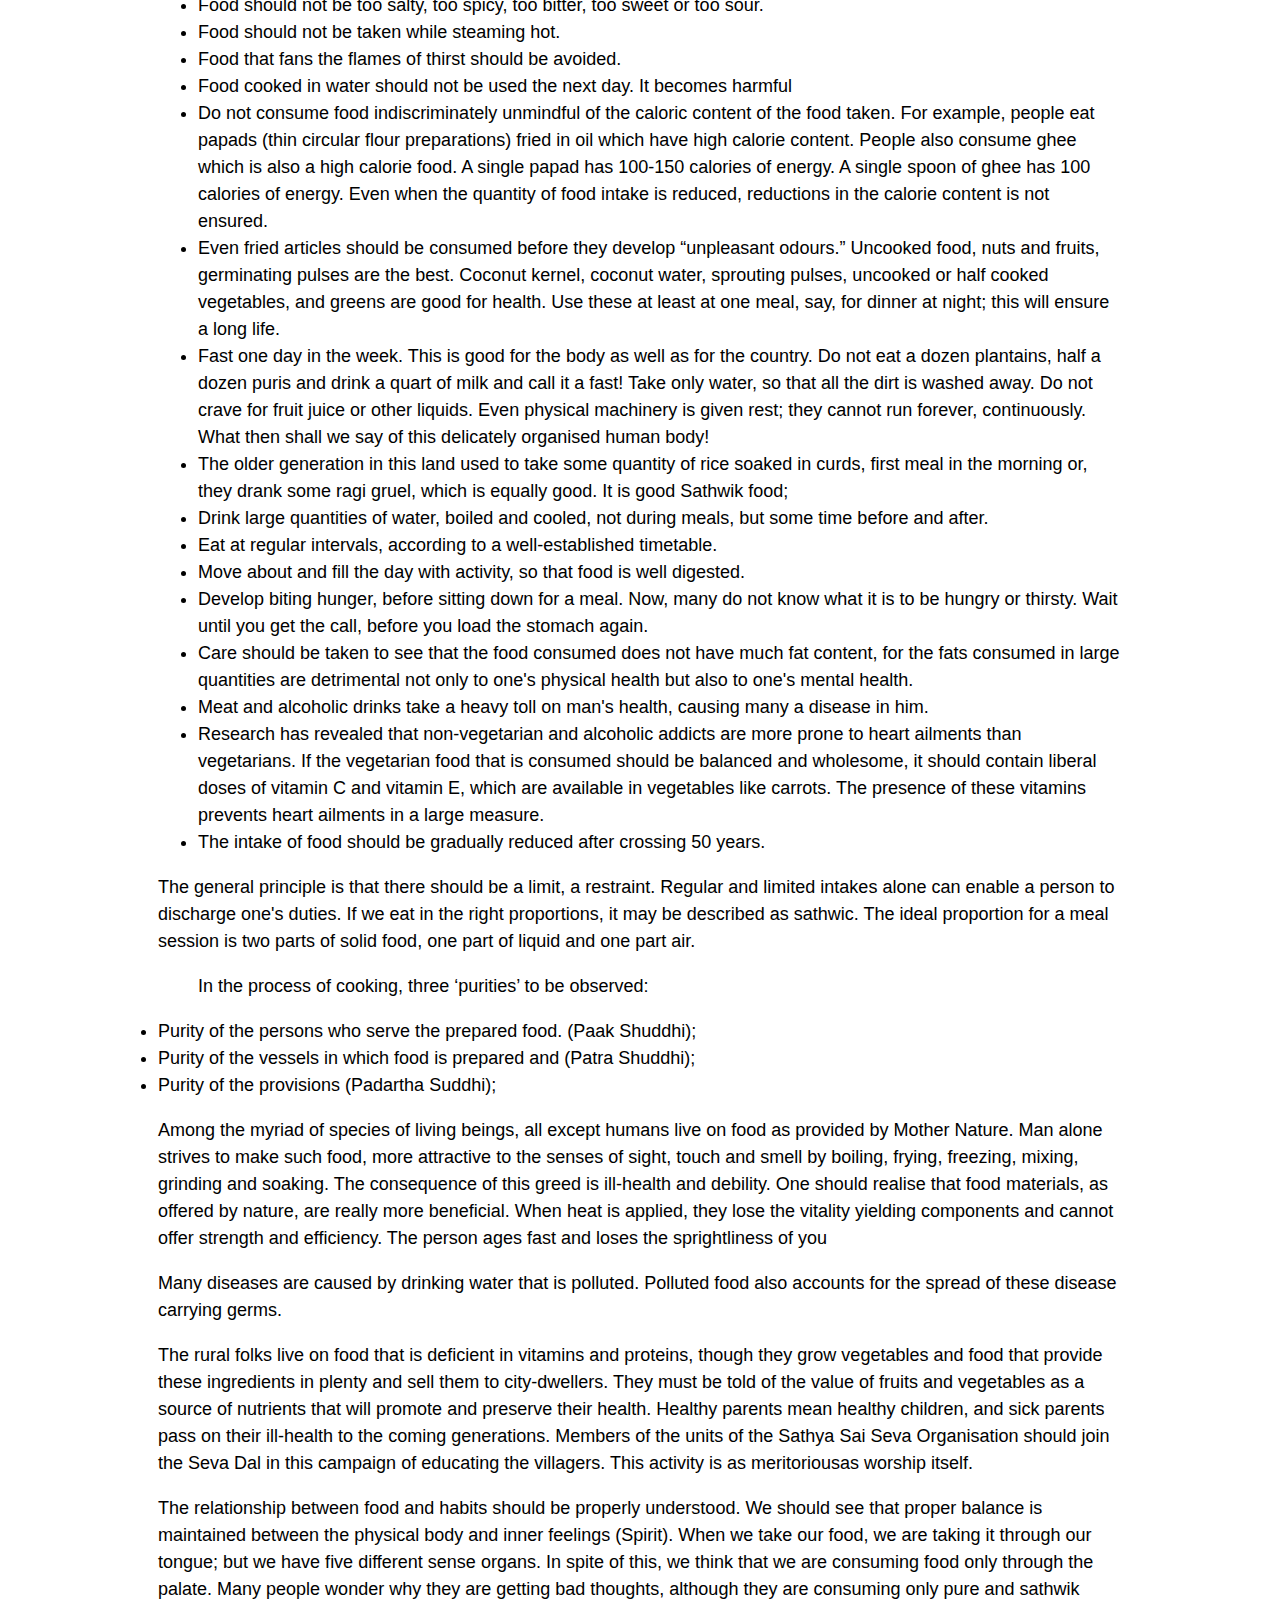
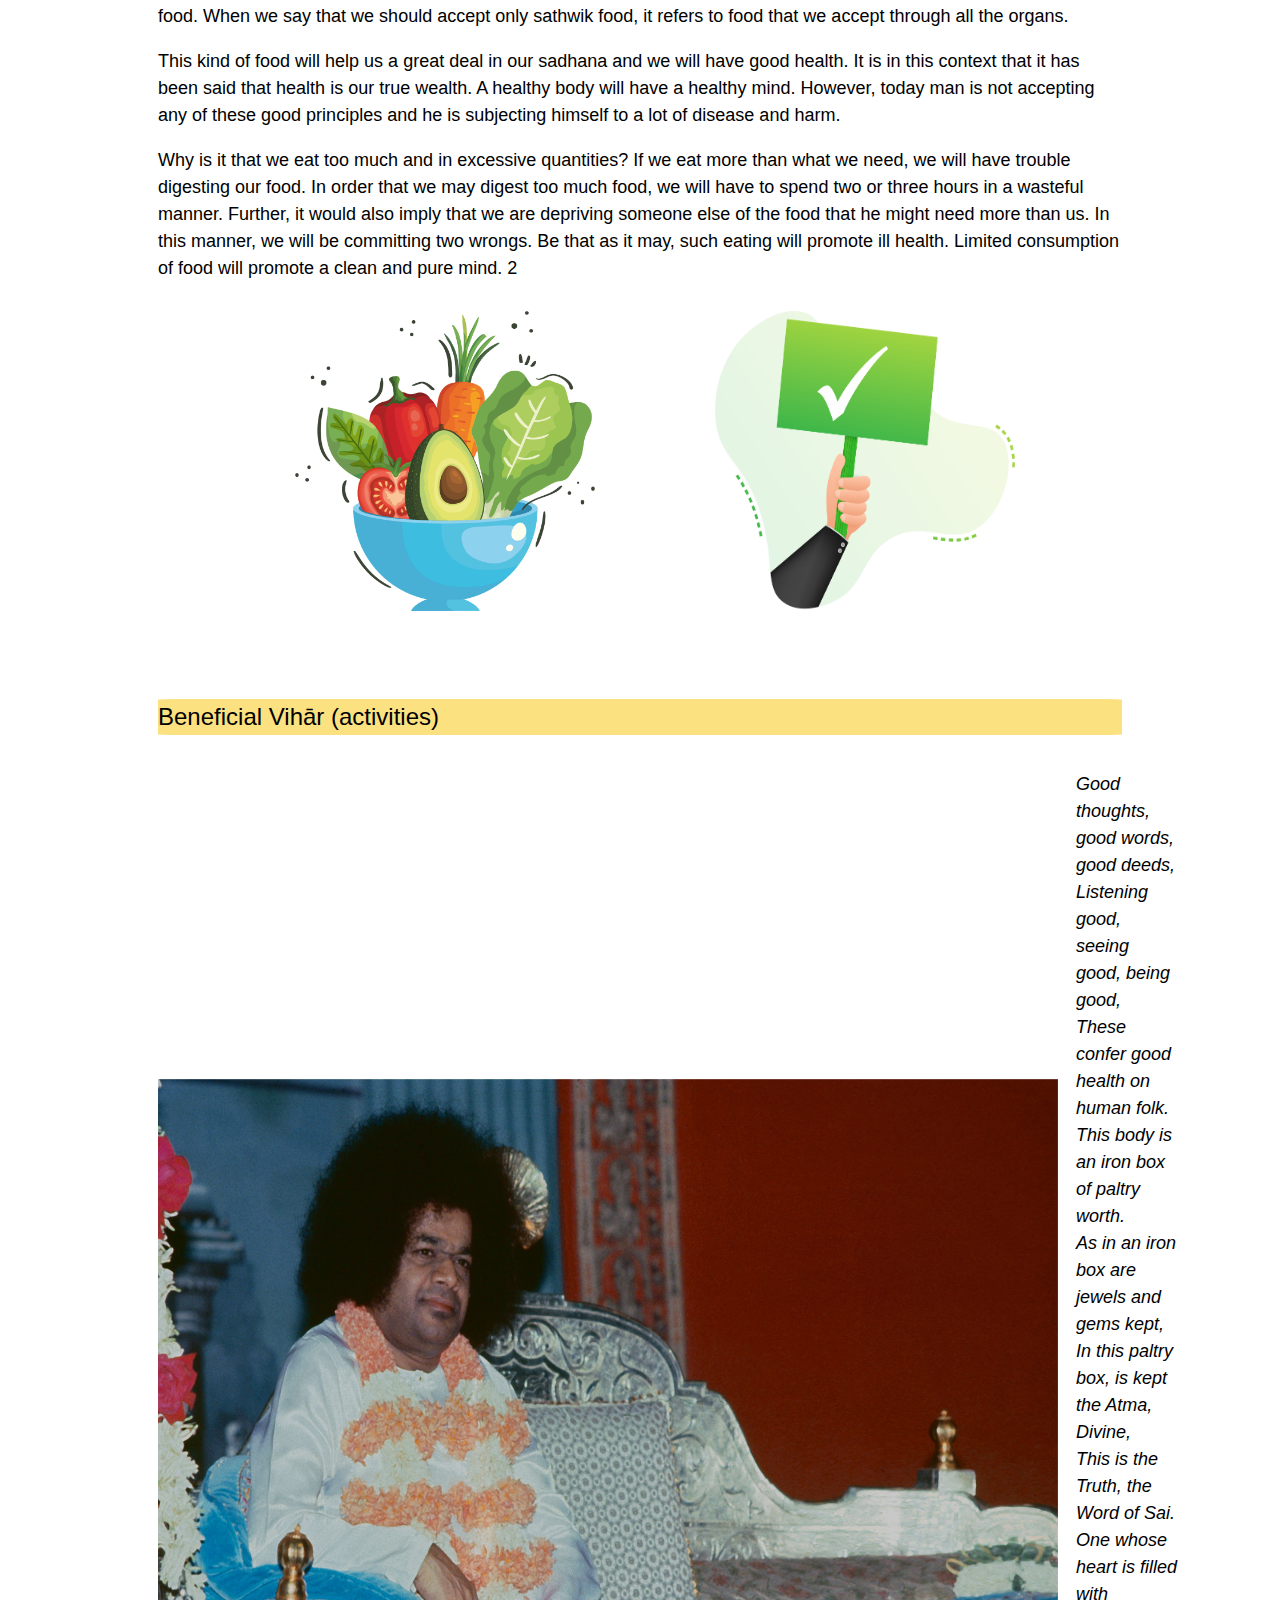
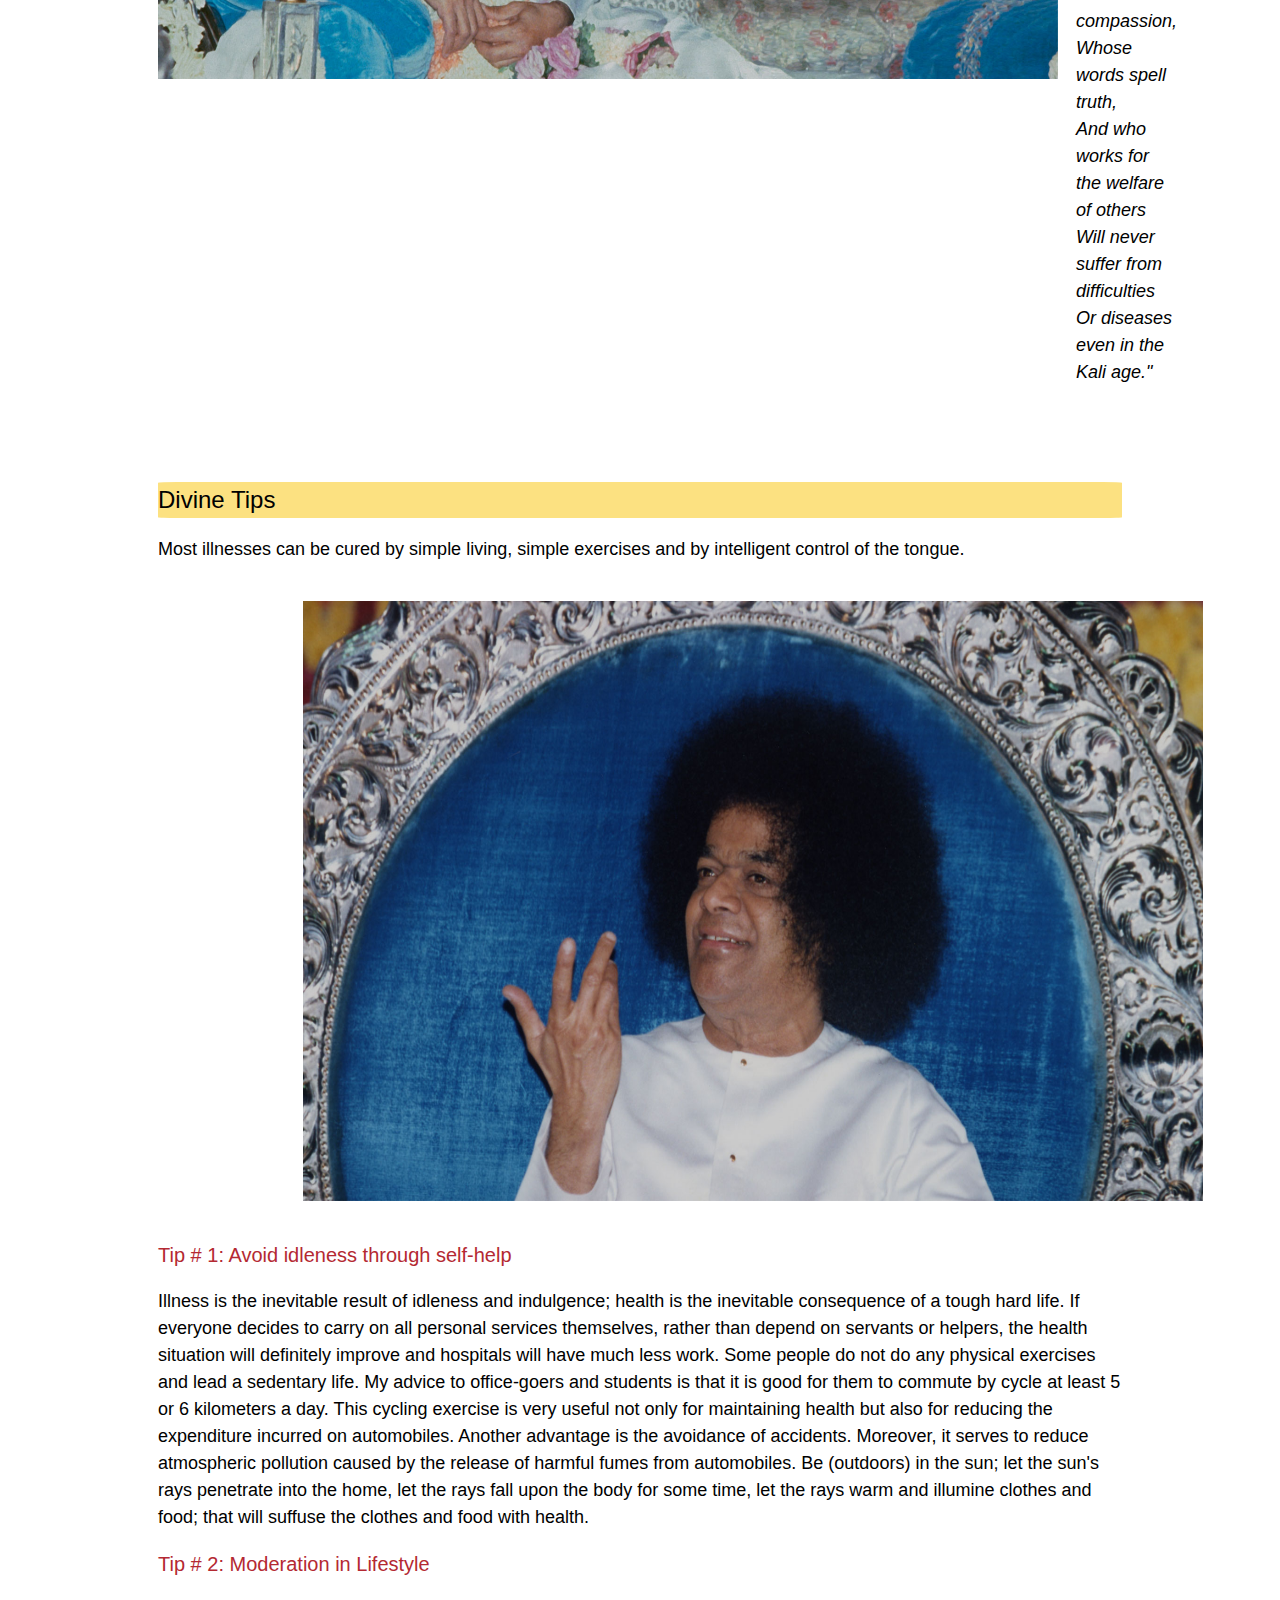
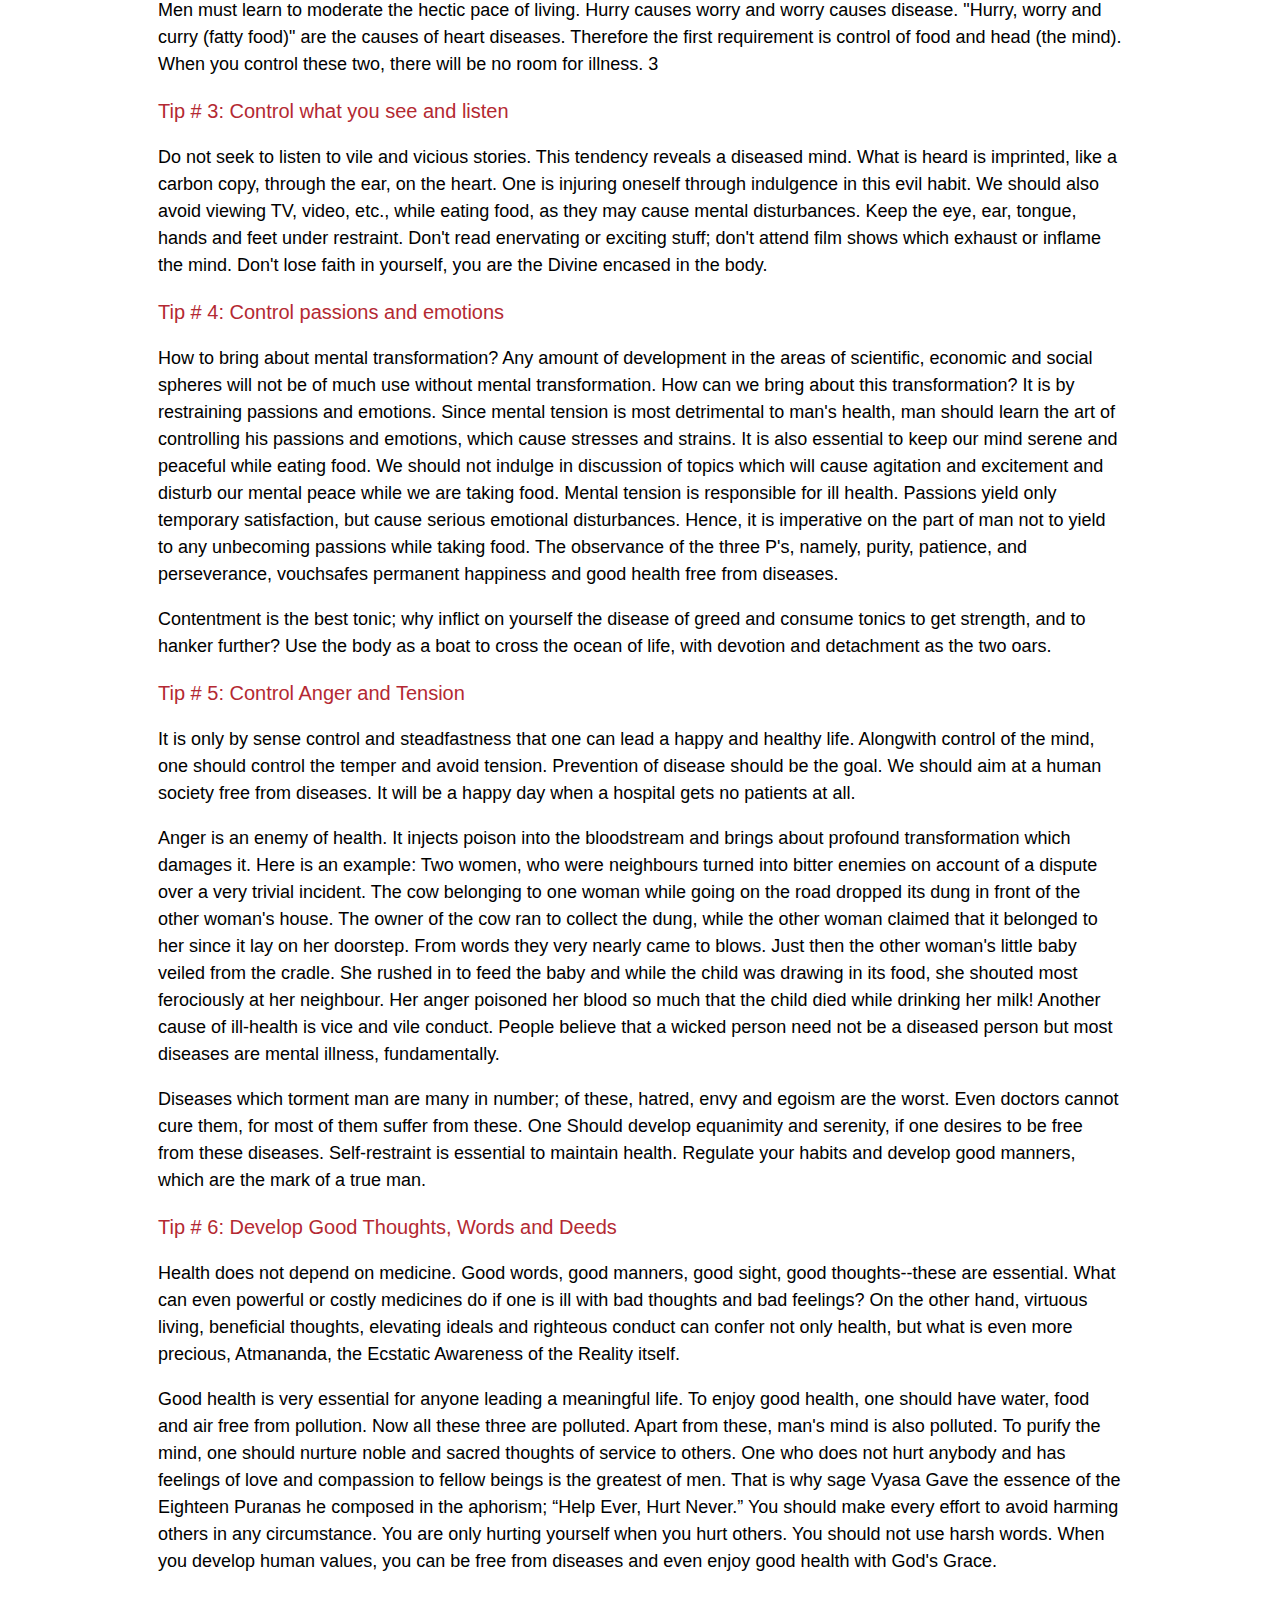
==== commit c1eac9fd: "edited files were added" ====
--- a/index.html
+++ b/index.html
@@ -17,7 +17,7 @@
     </header>
     <main>
         <section>
-            <img class="header-image" src="./1.png" alt="swami on wellness and health" style="width:1900px;height:600px;"/>
+            <img class="header-image" src="./1.png" alt="swami on wellness and health" style="width:2100px;height:600px;"/>
 
             <div class="g5-main">
                 <!-- <img class="header-image" src="./1.png" alt="swami on wellness and health" style="width:1400px;height:400px;"/> -->
@@ -232,25 +232,7 @@
 </div>
  </div>
  </div>
-<!---
-
- <div class="image-left">
-	<img src="./Sātvik Āhāra.png" alt="Human Rights Logo"/>
-	<div>
-		<p>The Human Rights Logo has its origin in the international “Logo for Human Rights” initiative, which was started in 2010. Its goal was to create an internationally recognized logo to support the global human rights movement. The winning logo was created by Predrag Stakić from Serbia.</p>
-		<footer>(from Wikipedia)</footer>
-	</div>
-</div>
-
-<div class="image-right">
-	<img src="https://upload.wikimedia.org/wikipedia/commons/thumb/d/d3/HumanRightsLogo.svg/230px-HumanRightsLogo.svg.png" alt="Human Rights Logo"/>
-	<div>
-		<p>The Human Rights Logo has its origin in the international “Logo for Human Rights” initiative, which was started in 2010. Its goal was to create an internationally recognized logo to support the global human rights movement. The winning logo was created by Predrag Stakić from Serbia.</p>
-		<footer>(from Wikipedia)</footer>
-	</div>
-</div>
-
--->
+
         <div>   
             <div class="g5-container">
                 <h3> How to promote wellness and prevent ill-health?</h3>
@@ -369,23 +351,7 @@
                    </p> 
                 </div>
             </div>
-        <!-- <p>
-             <em>
-            Good thoughts, good words, good deeds, <br>
-Listening good, seeing good, being good, <br>
-These confer good health on human folk. <br>
-This body is an iron box of paltry worth. <br>
-As in an iron box are jewels and gems kept,<br> 
-In this paltry box, is kept the Atma, Divine, <br>
-This is the Truth, the Word of Sai.<br>
-
-One whose heart is filled with compassion, <br>
-Whose words spell truth, <br>
-And who works for the welfare of others <br>
-Will never suffer from difficulties <br>
-Or diseases even in the Kali age."<br>
-                </em>
-        </p>  -->
+ 
     </div>  
     </div> 
     <div class="g5-container">
@@ -568,7 +534,7 @@
         Live long so that you witness the career of the Avatar for years and years.
     </p>
 
-    <p> ***** </p>
+    <center>  <p> ***** </p> </center>   
     </div>
 </div>
         </div>
@@ -577,68 +543,3 @@
 </body>
 
 </html>
-
-<!-- <div class="w3-row">
-                <div class="w3-col w3-container" style="width: 15%;"></div>
-             60% div col container starts 
-             <div class="w3-col w3-container" style="width: 70%;">
-                
-                <div class="image">
-                <h1> SWAMI ON WELLNESS & HEALTH ‘PUṢṬI’ AND SANTUṢṬI </h1>
-                <img class="header-image" src="./1.png" alt="swami on wellness and health" style="width:1400px;height:400px;"/>
-                </div>
-
-                <div class="w3-container w3-center w3-row-padding w3-margin-top">  
-
-                <div class="w3-col s4 ">
-                    <img class="w3-margin" src="./1_1.png" alt="swami" style="width:200px;height:200px;"/>
-                     <p> Following is an essay compiled entirely from the Divine Discourses on Wellness and Health. 
-                        <br>
-                        Otherthan the sub-topics, not a single word has been added by the compiler. <br>
-                        The essay has been
-                        written in a manner such that it answers the question that could arise in our minds.
-                    </p> 
-                </div>
-
-                <div class="w3-col s8 w3-margin-top w3-left-align w3-large">
-                    <p> Following is an essay compiled entirely from the Divine Discourses on Wellness and Health. 
-                        <br>
-                        Otherthan the sub-topics, not a single word has been added by the compiler. <br>
-                        The essay has been
-                        written in a manner such that it answers the question that could arise in our minds.
-                    </p>
-                </div>
-
-                </div>
-                <div class="w3-row-padding w3-margin-top">
-                    <div class="w3-col s8">    <h3> Why Should We Be Healthy? </h3>
-                        <p>
-                        <span class="w3-text-blue"> Embodiments of Love! </span>  <br>
-                        In this wide world, everyone aspires for long life, prosperity and health. <br>
-                        Health is wealth. Health is the greatest blessing. Without it, man cannot do even the lightest work. <br>
-                        Health is an indispensable requisite for progress in material, moral, political, economic, artistic and spiritual fields of life. <br>
-                        Wealth cannot be enjoyed by a person with poor health. Health is more important because it gives physical and mental strength to a person.
-                        </p></div>
-                    <div class="w3-col s4"><img style="width:300px;height:400px"src="./2.png"></div>
-                  </div>
-
-                <div class="content-title">
-                <div class="content">  
-                <div class="info">
-                    <h3> Why Should We Be Healthy? </h3>
-                    <p>
-                    <span> Embodiments of Love! </span>  <br>
-                    In this wide world, everyone aspires for long life, prosperity and health. <br>
-                    Health is wealth. Health is the greatest blessing. Without it, man cannot do even the lightest work. <br>
-                    Health is an indispensable requisite for progress in material, moral, political, economic, artistic and spiritual fields of life. <br>
-                    Wealth cannot be enjoyed by a person with poor health. Health is more important because it gives physical and mental strength to a person.
-                    </p>
-                </div>
-                <div class="text">
-                    <img class="img2" src="./2.png" alt="swami" />
-                </div>
-                </div>
-                </div>
-        </div>
-        <div class="w3-col w3-container" style="width: 15%;"></div>
-    </div> -->
--- a/styles.css
+++ b/styles.css
@@ -4,8 +4,8 @@
    flex-direction:column;
    margin:2% 10% 0% 10%;
    align-content: flex-start;
-  font-size: 20px;
-   padding:20px ;
+  font-size: 18px;
+   padding:18px ;
 }
 .g5-box{
     margin-top :10px;
@@ -15,7 +15,7 @@
 }
 .g5-d{
     /* margin-top:50px; */
-    font-size:20px;
+    font-size:18px;
     /* text-align:left; */
 }
 .g5-sbox{
@@ -35,7 +35,7 @@
    justify-content: flex-start;
    /* align-content: flex-start; */
    flex-wrap:wrap;
-   font-size: 20px;
+   font-size: 18px;
    /* padding:20px ; */
 }
 
@@ -56,9 +56,10 @@
     flex-direction: row;
     column-gap: 100px;
     margin:3% 3%;
+    max-width: 70%;
 }
 p{
-    font-size: 20px;
+    font-size: 18px;
 }
 /* section{
     padding:100px;
@@ -72,6 +73,7 @@
         display: flex;
         flex-direction:row;
         column-gap: 10px;
+        max-width:70%;
         margin:3% 0%;
 }
 
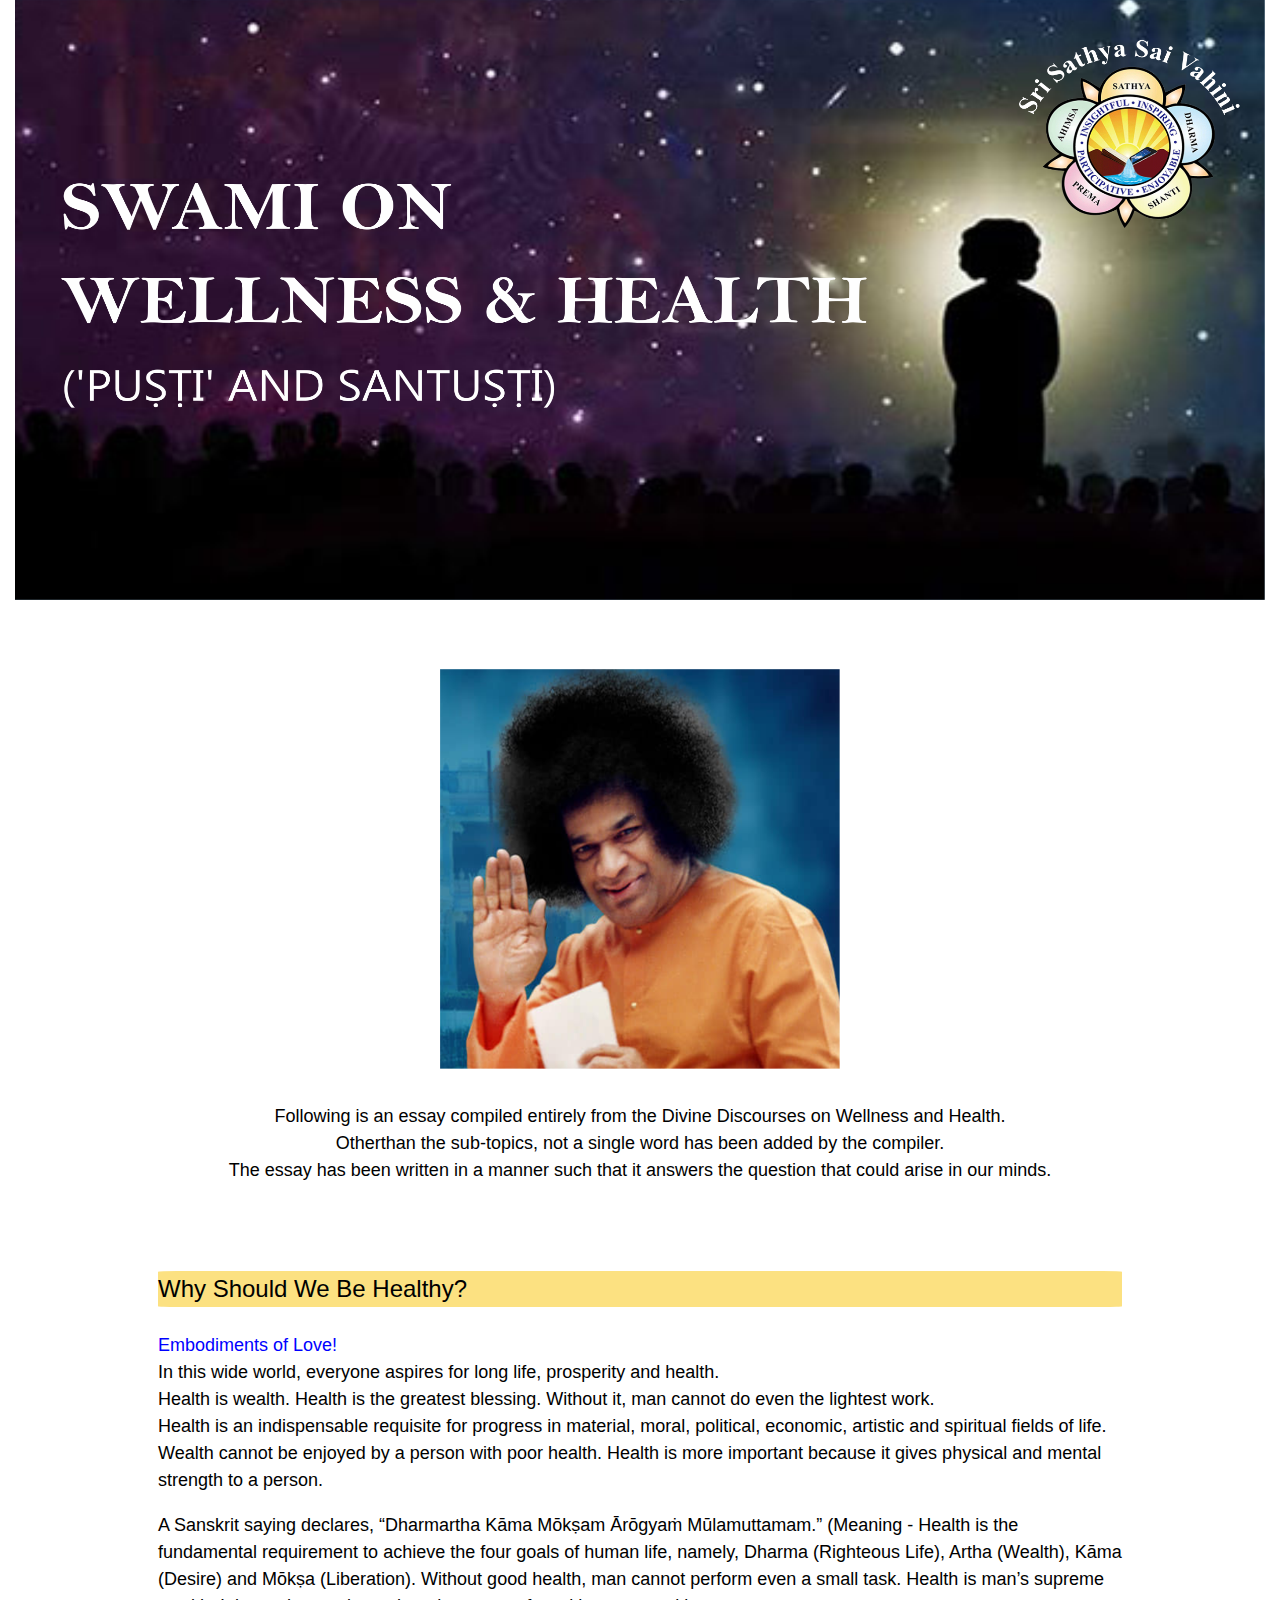
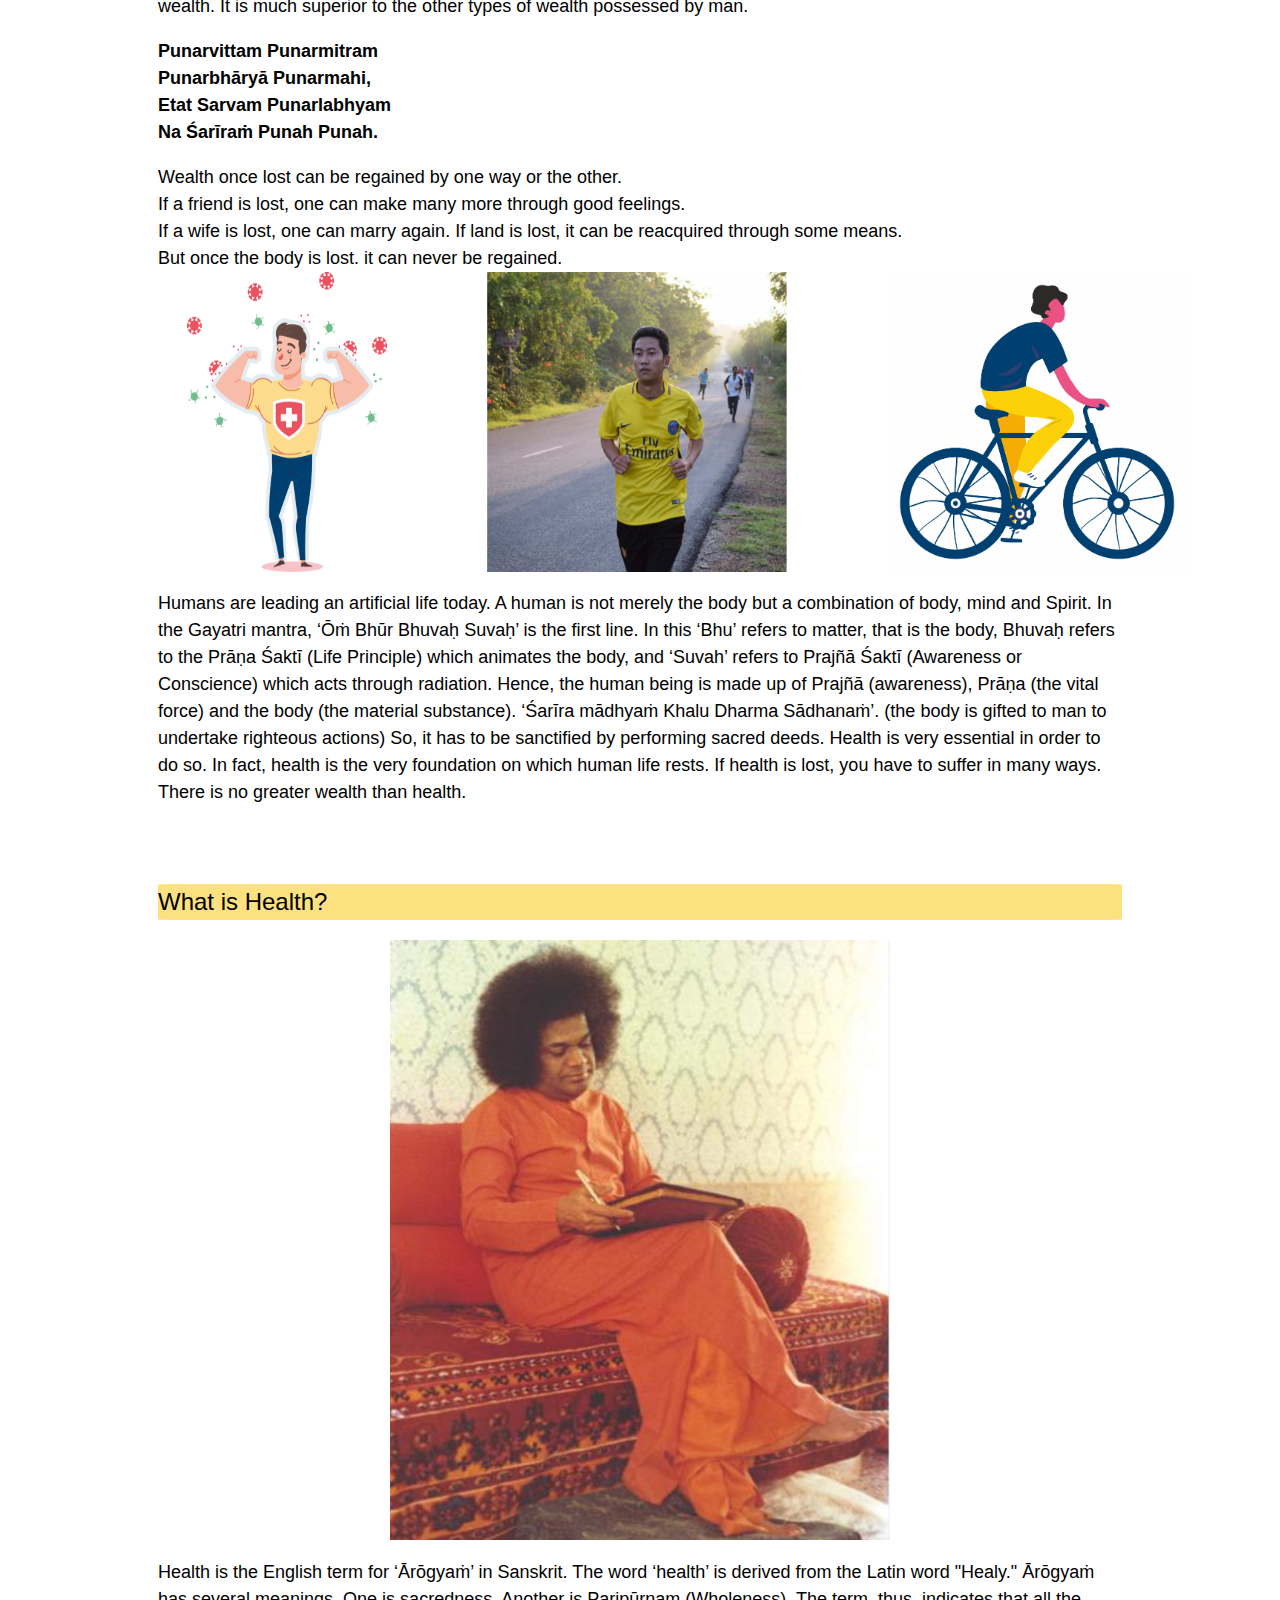
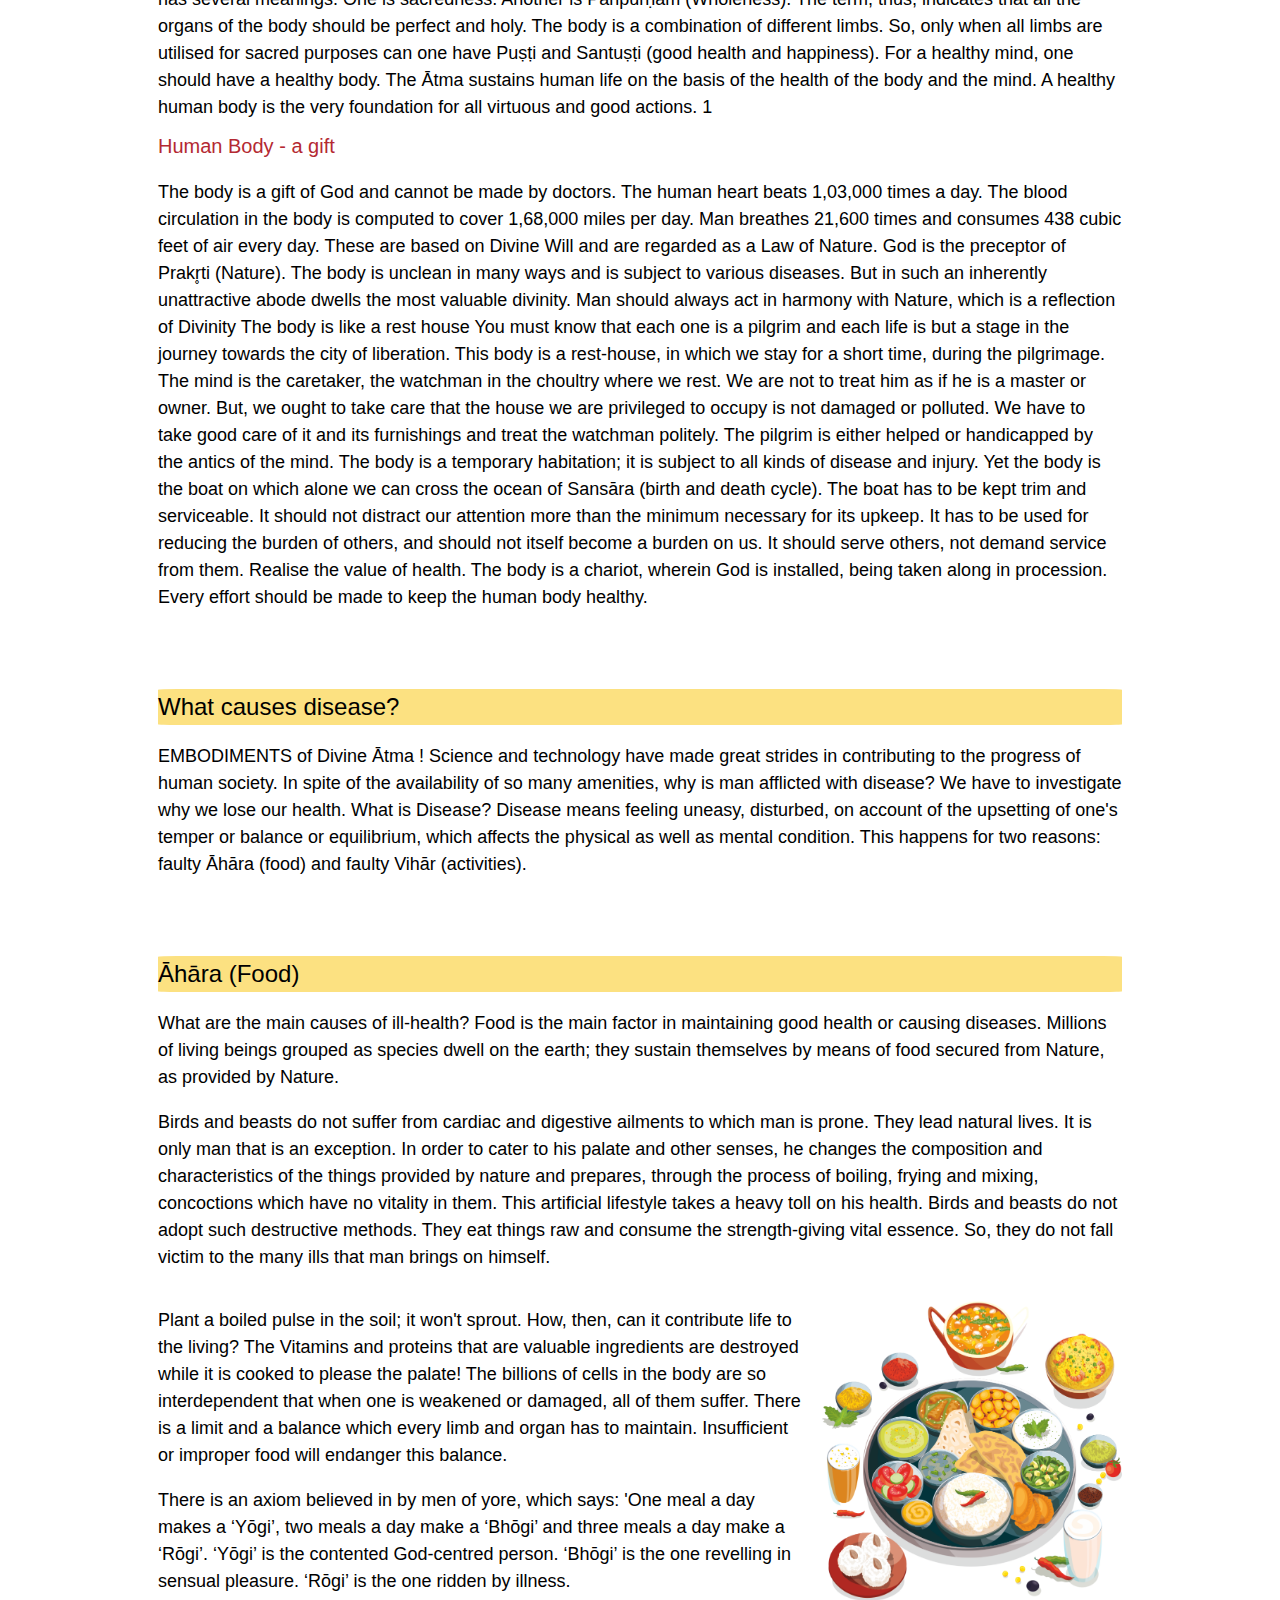
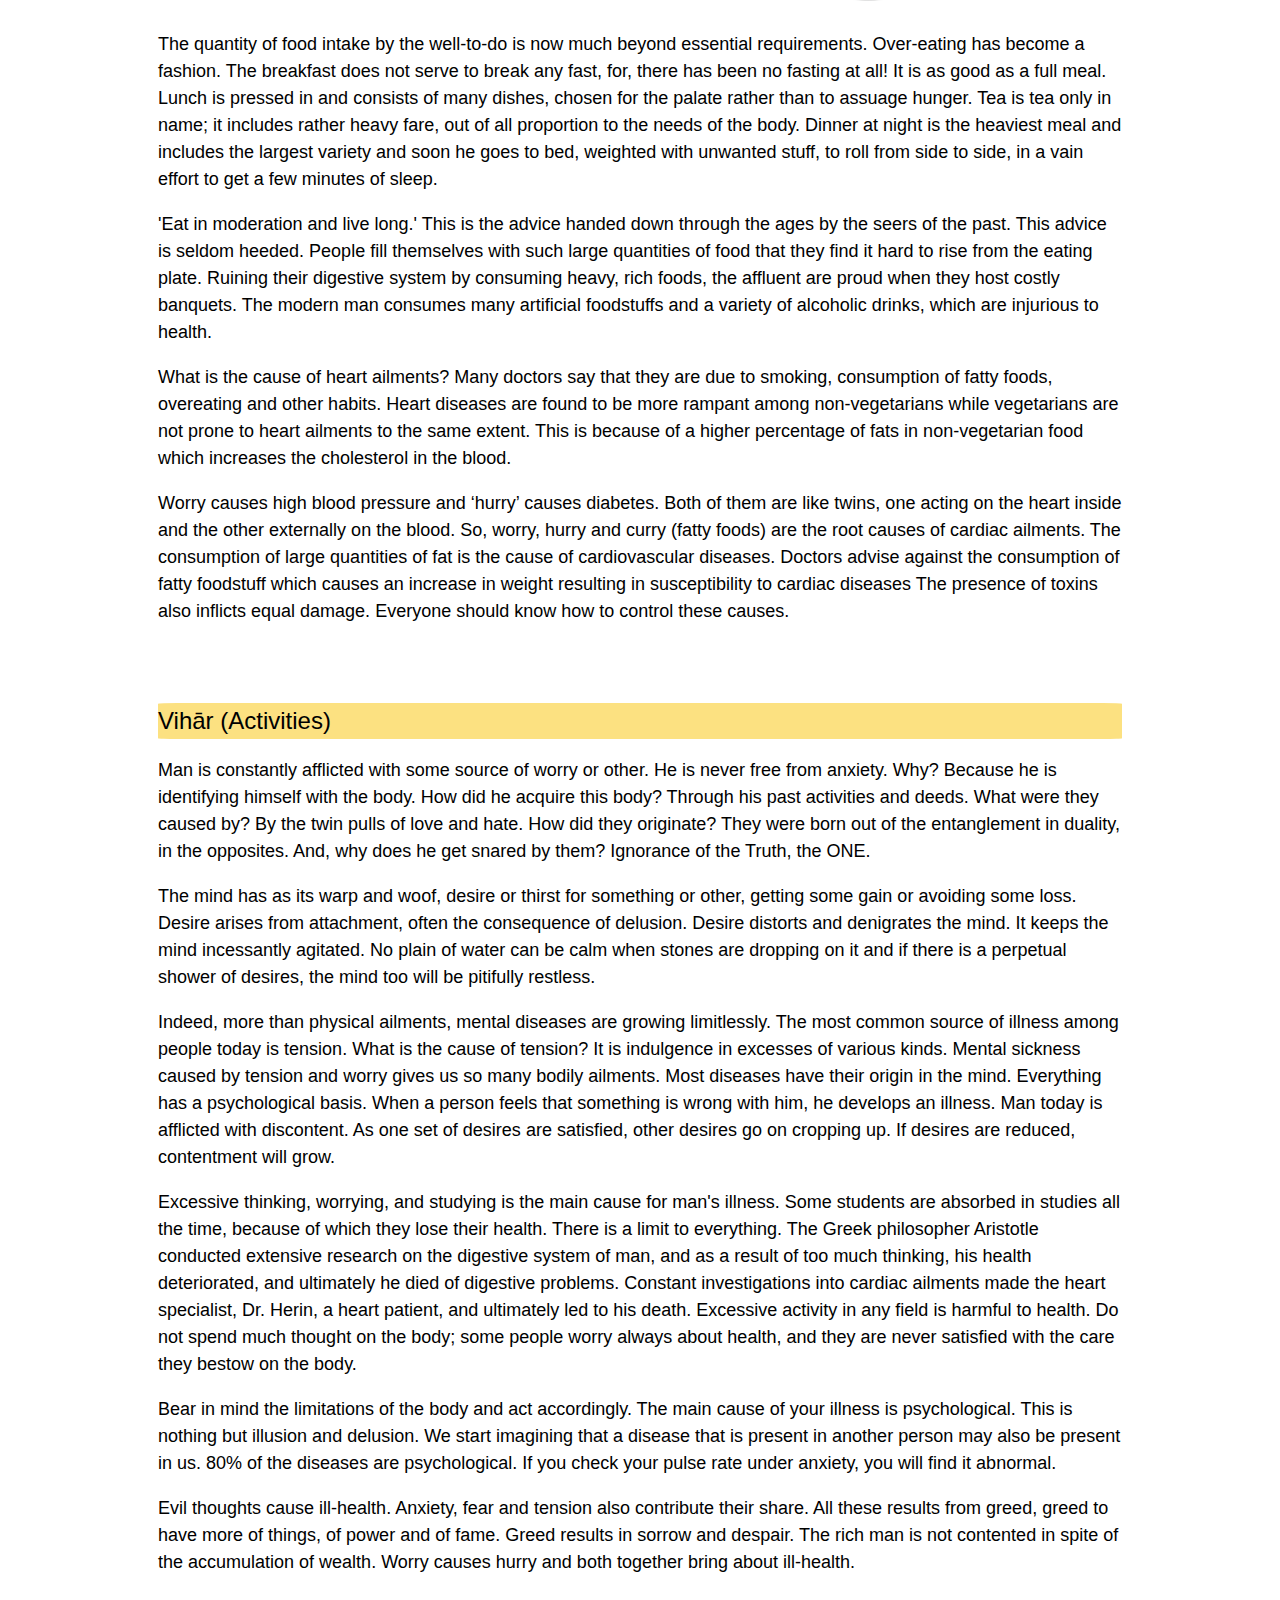
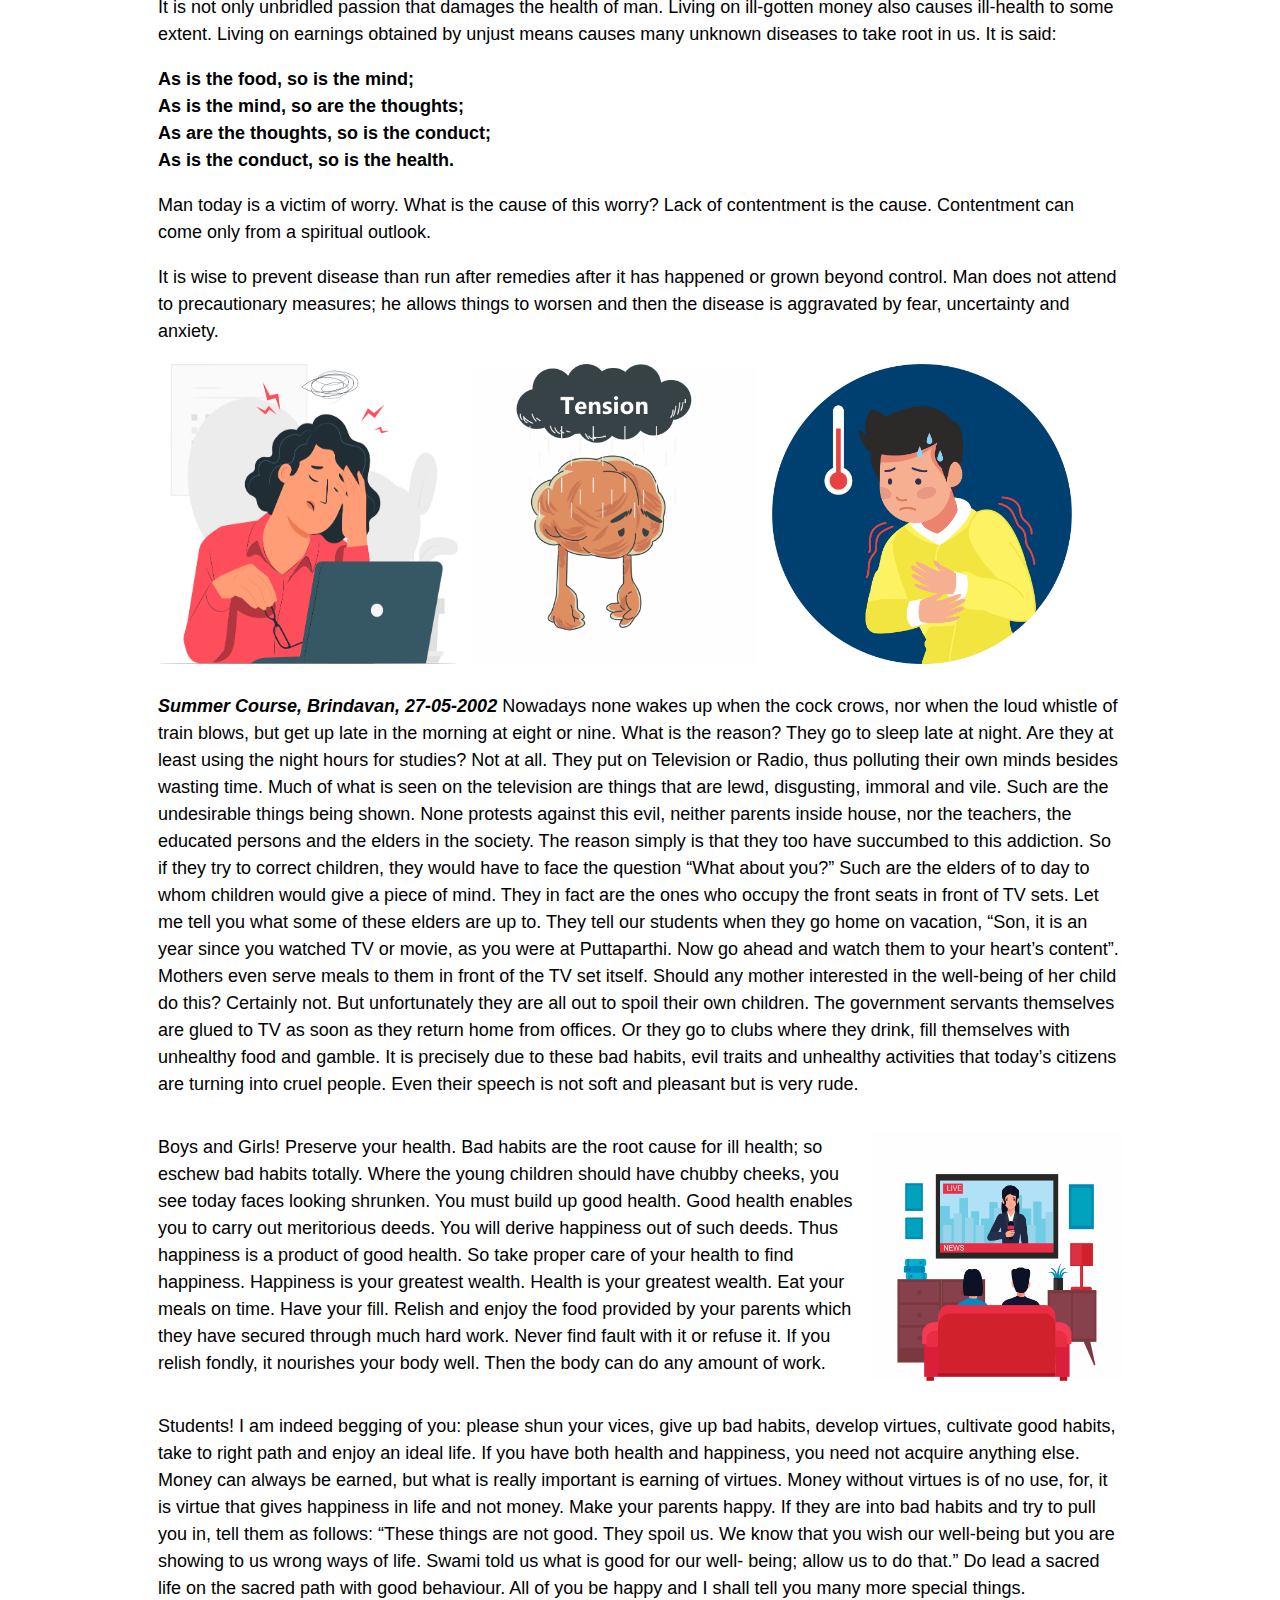
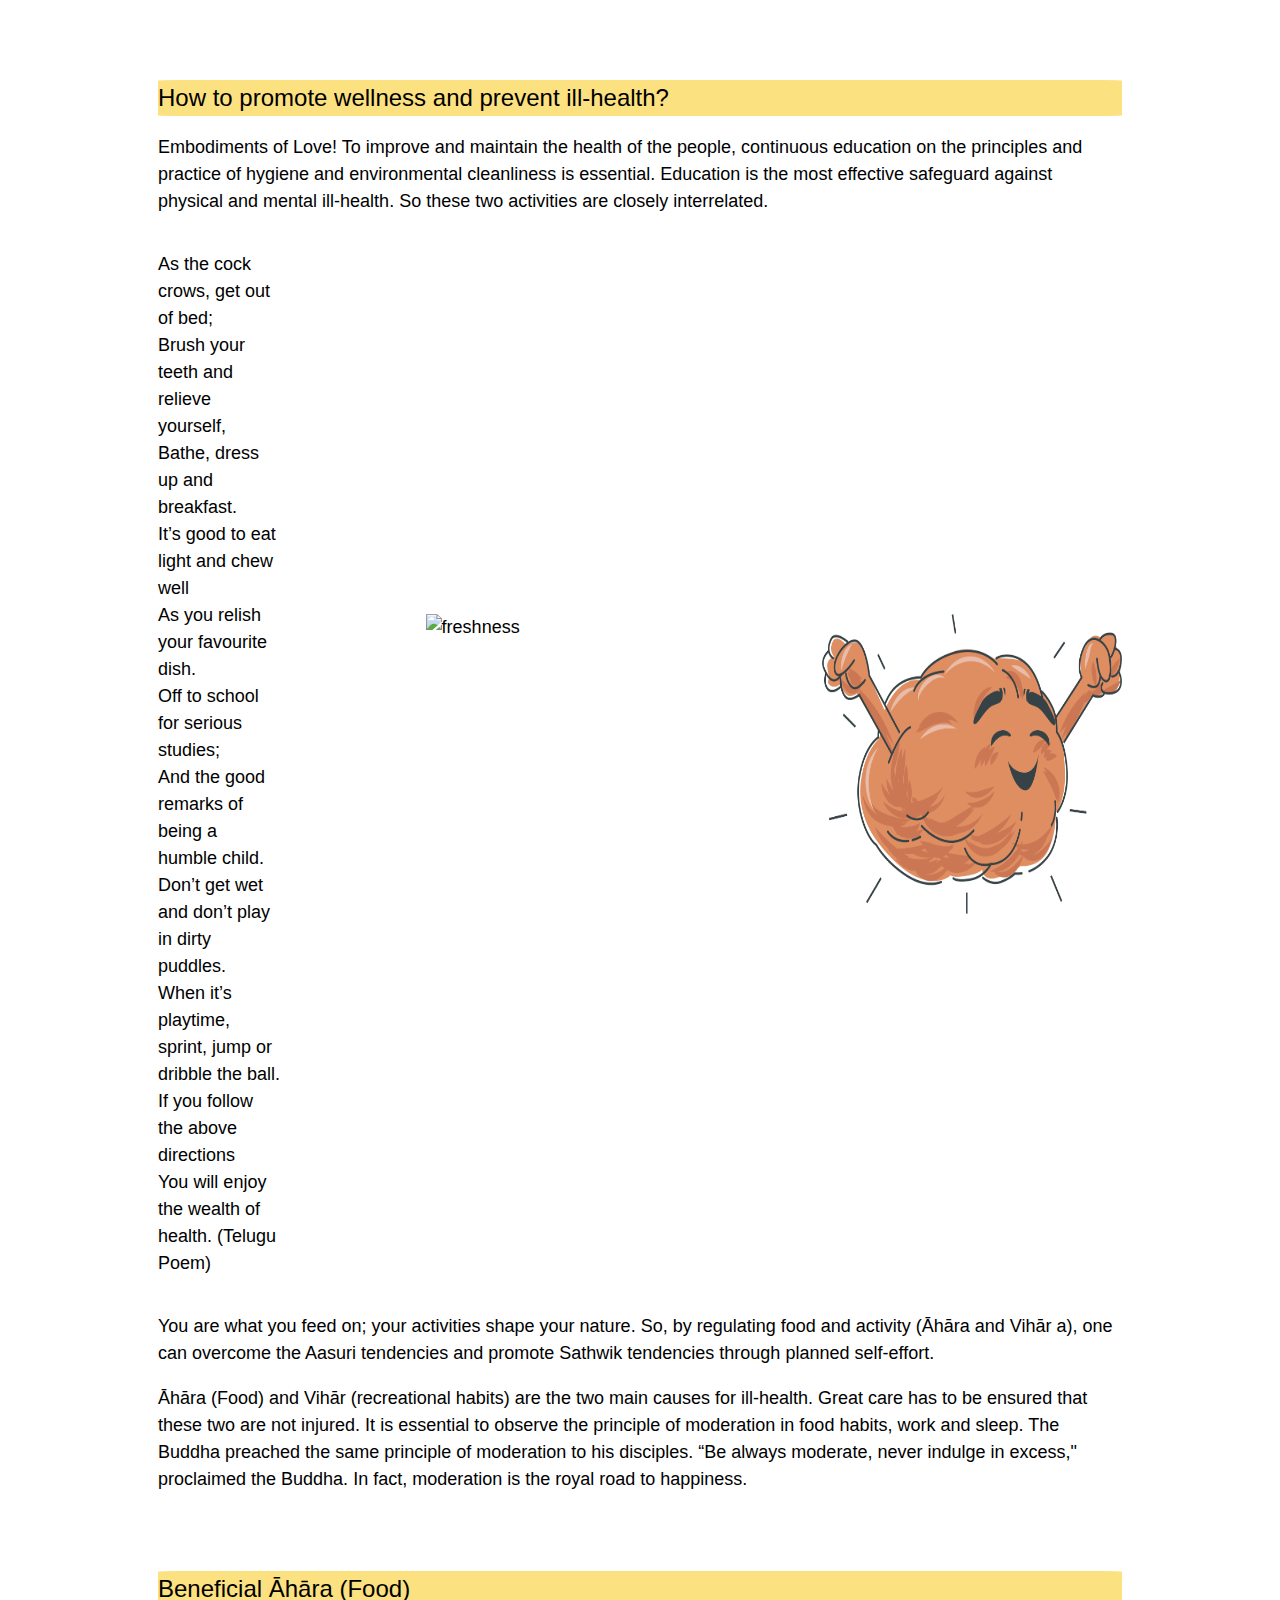
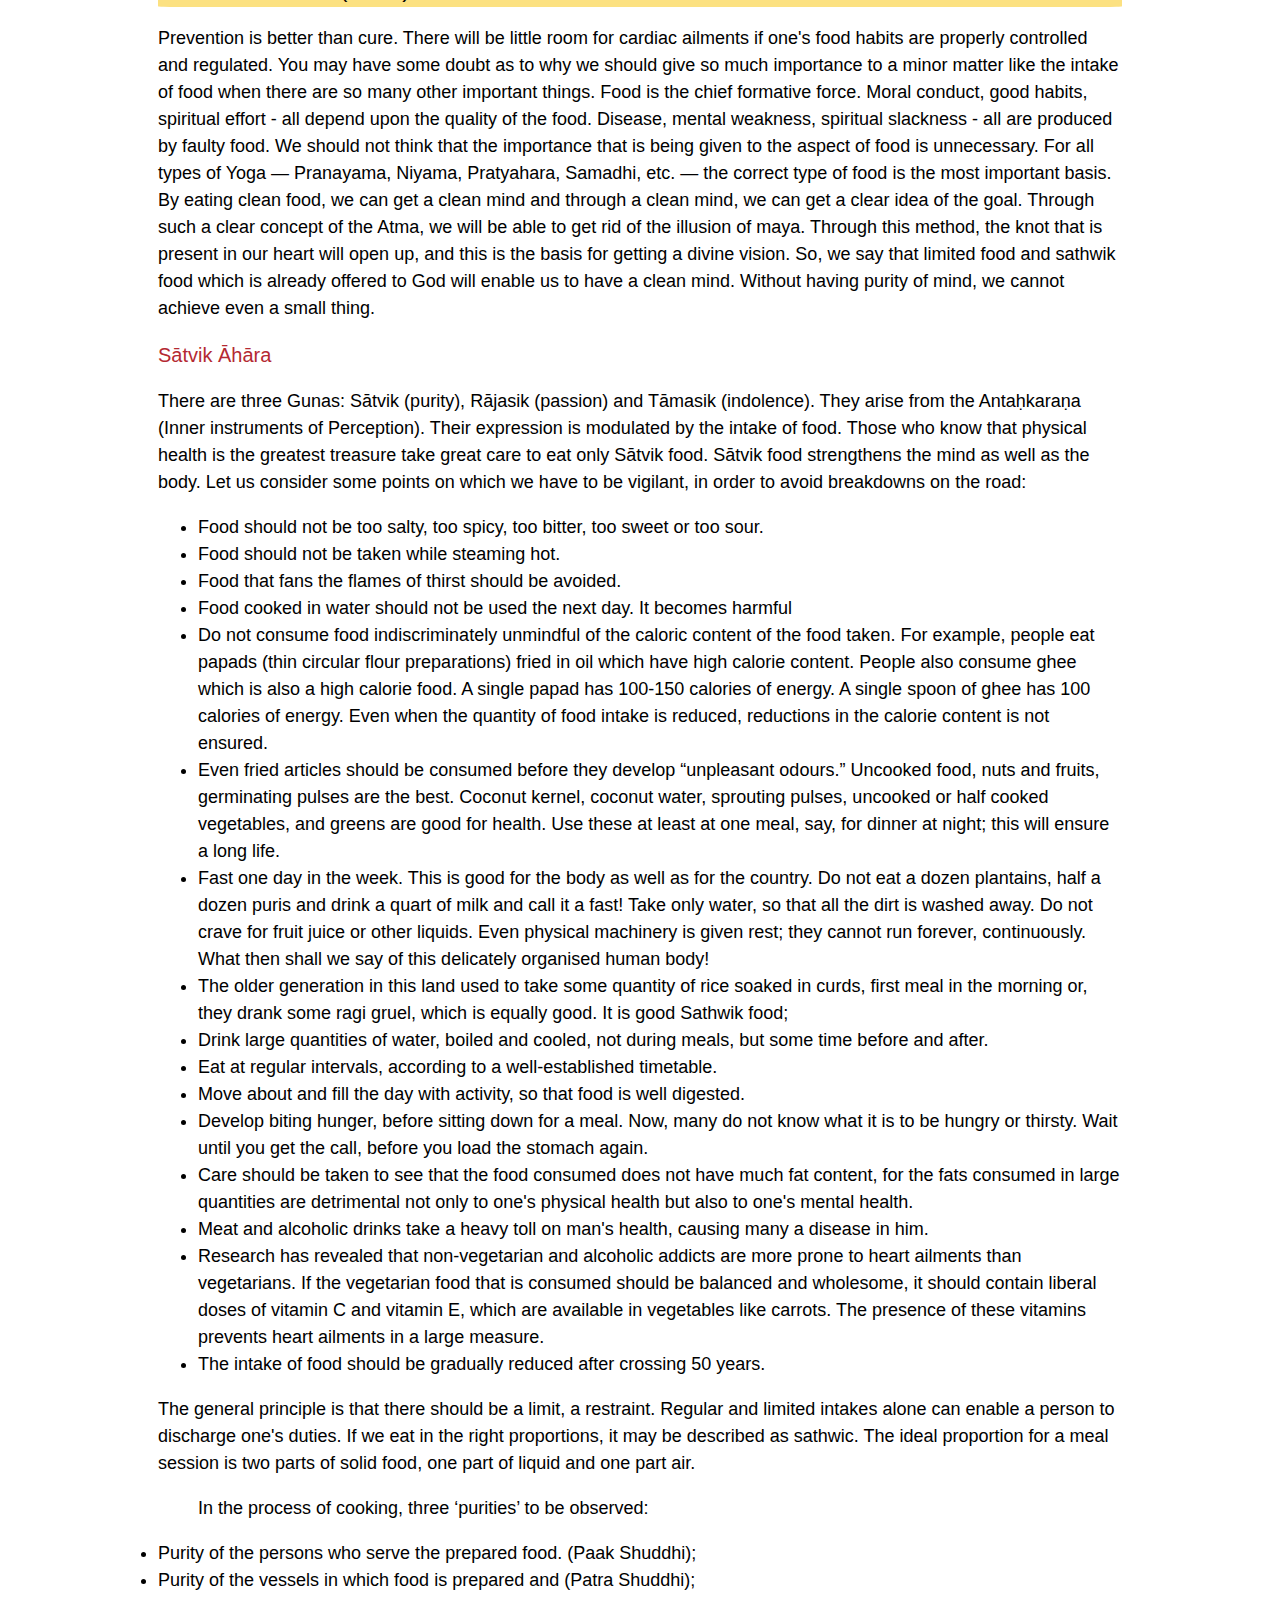
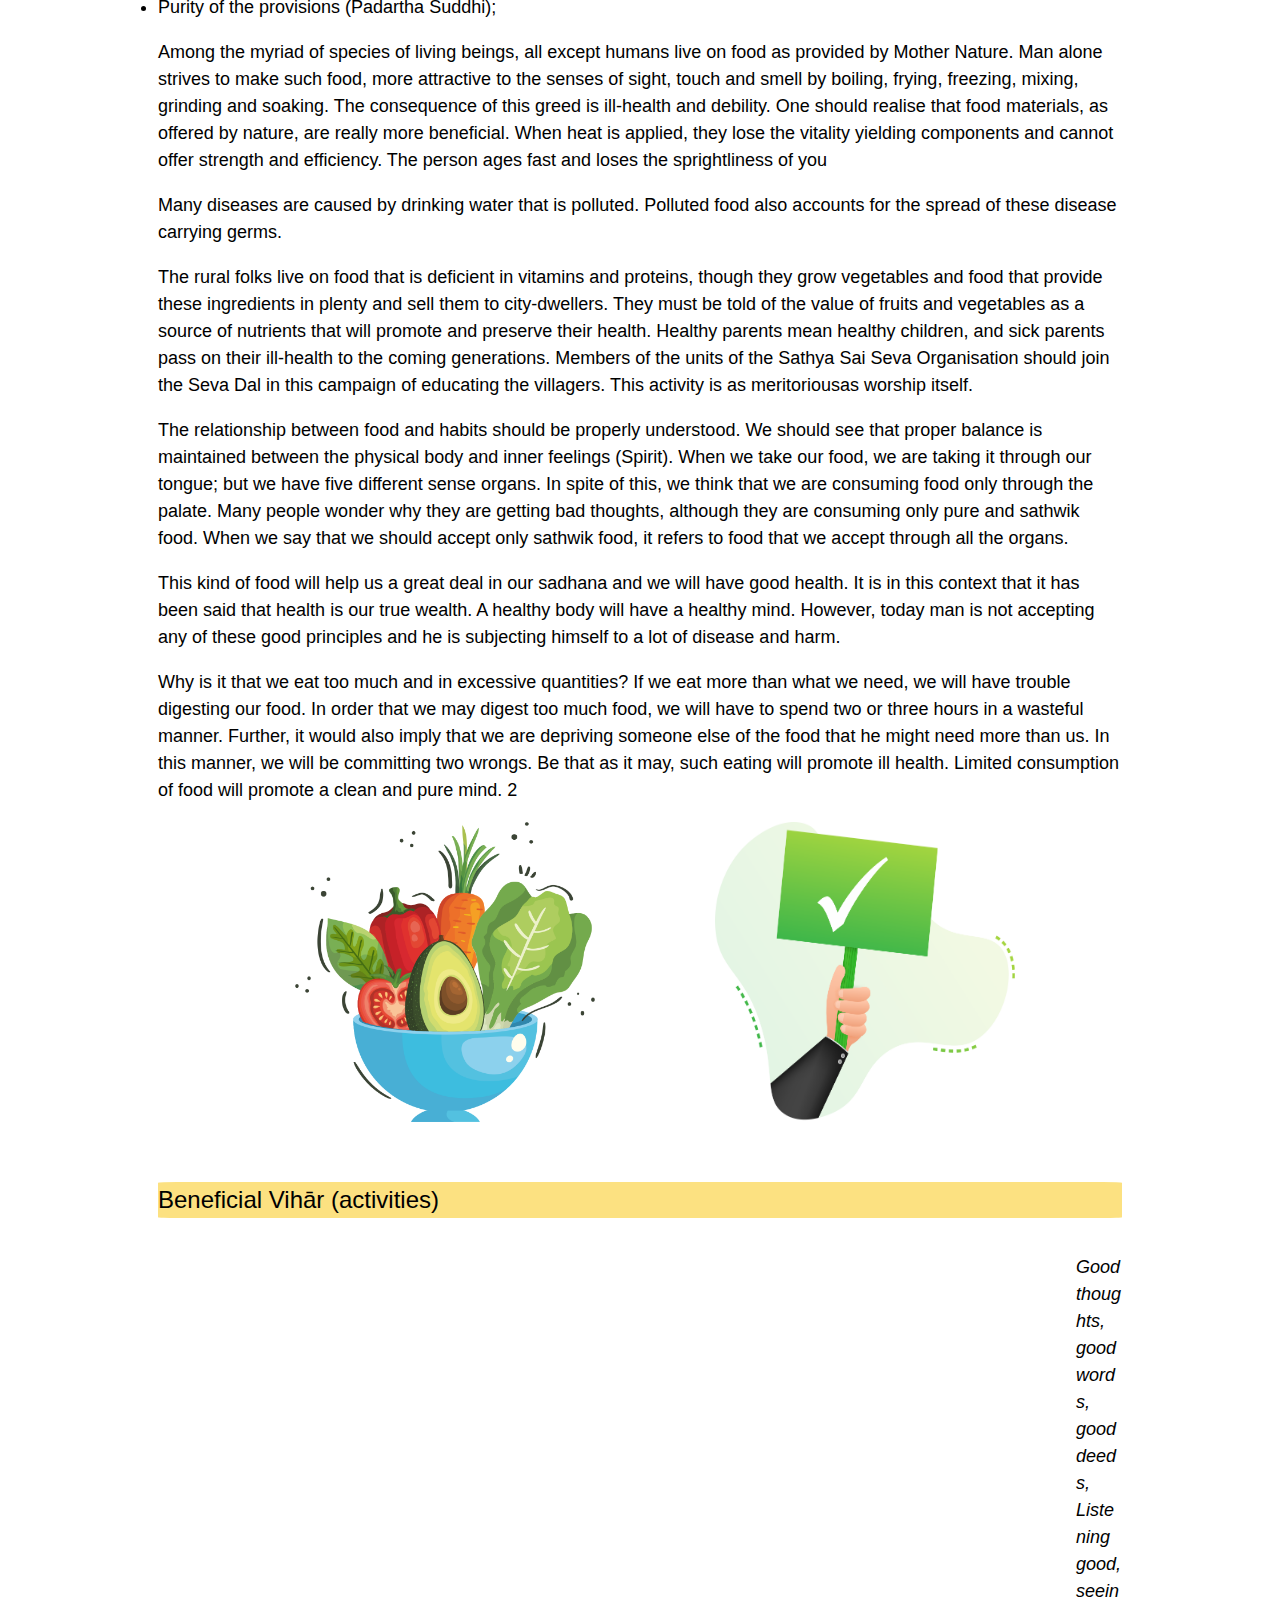
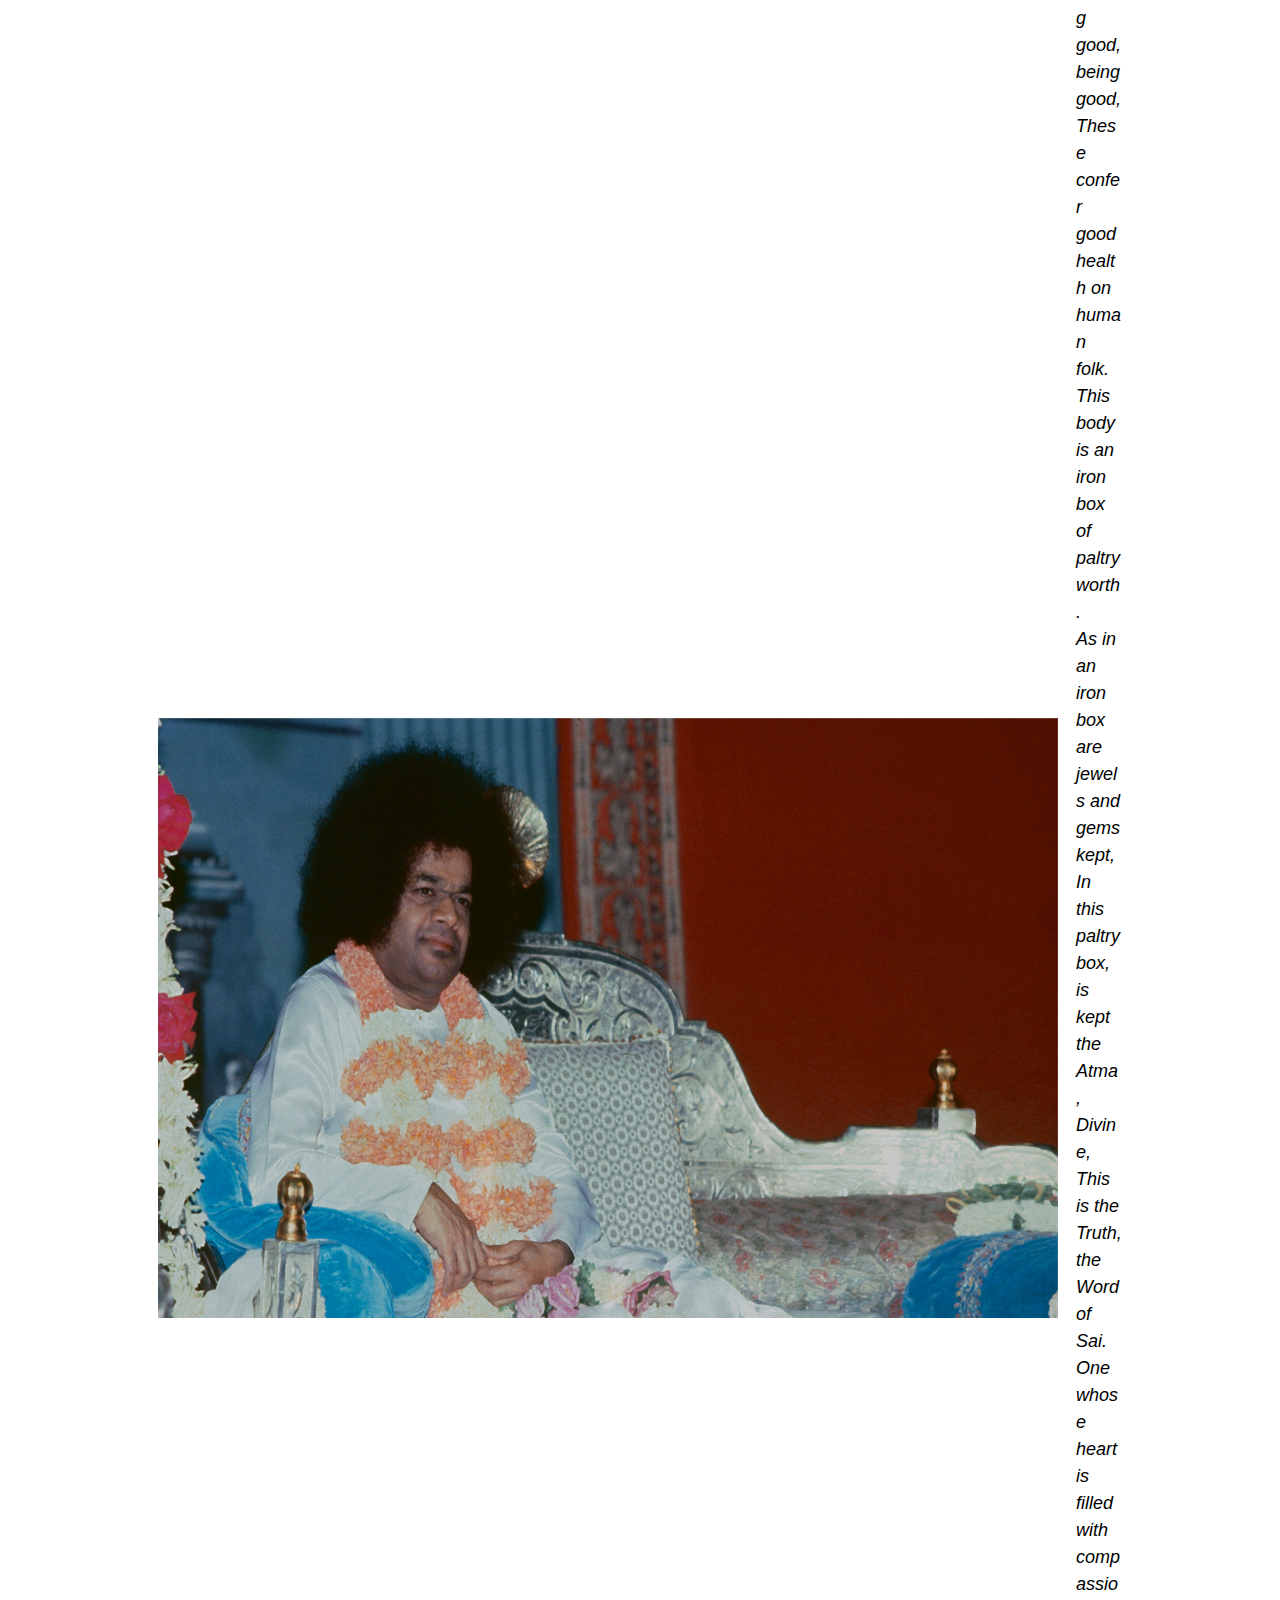
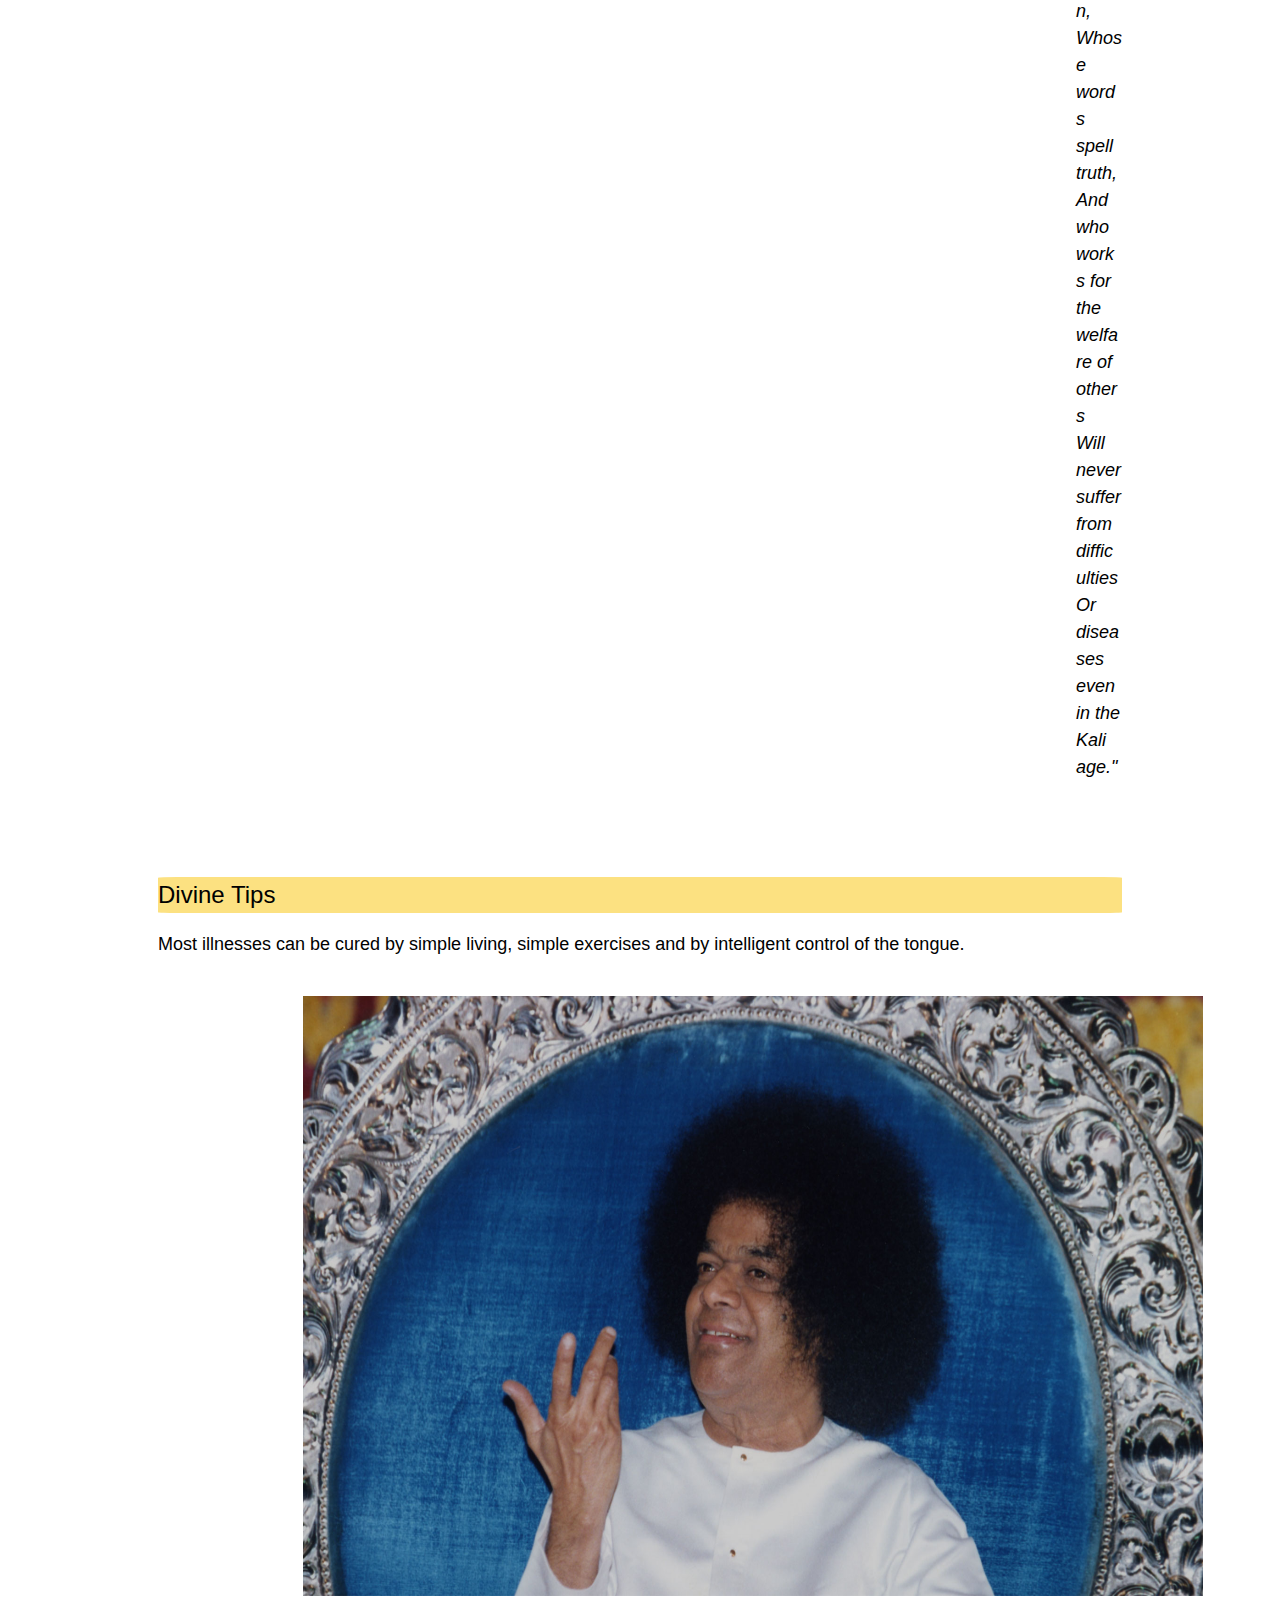
==== commit 92ae8c01: "Add files via upload" ====
--- a/index.html
+++ b/index.html
@@ -242,7 +242,8 @@
             </p>
 
             <div class="image-right" >
-                <img src="./Embodiments of Love!.png" style="width:300px;height:300px;margin-left:35%;" alt="freshness"/>
+                <img src="./2. VihārEdited.png" style="width:300px;height:300px;margin-left:15%;" alt="freshness"/>
+                <img src="./Embodiments of Love!.png" style="width:300px;height:300px;margin-left:10%;" alt="freshness"/>
                 <div>
                     <p>
                         As the cock crows, get out of bed;<br>
--- a/styles.css
+++ b/styles.css
@@ -31,8 +31,8 @@
  .g5-fbox{
    display: flex;
    flex-direction:row;
-   margin:2% 10% 0% 0%;
-   justify-content: flex-start;
+   /* margin:2% 10% 0% 0%; */
+   justify-content:space-around;
    /* align-content: flex-start; */
    flex-wrap:wrap;
    font-size: 18px;
@@ -53,13 +53,15 @@
 }
 .g5-fimg{
     display: flex;
+    justify-content: space-around;
     flex-direction: row;
-    column-gap: 100px;
-    margin:3% 3%;
+    column-gap: 100px; 
+    margin: auto auto auto 3% ; 
     max-width: 70%;
 }
 p{
     font-size: 18px;
+    word-break: break-word;
 }
 /* section{
     padding:100px;
@@ -72,7 +74,8 @@
 .g5-groupimgs{
         display: flex;
         flex-direction:row;
-        column-gap: 10px;
+        justify-content:space-around;
+        /* column-gap: 10px; */
         max-width:70%;
         margin:3% 0%;
 }
